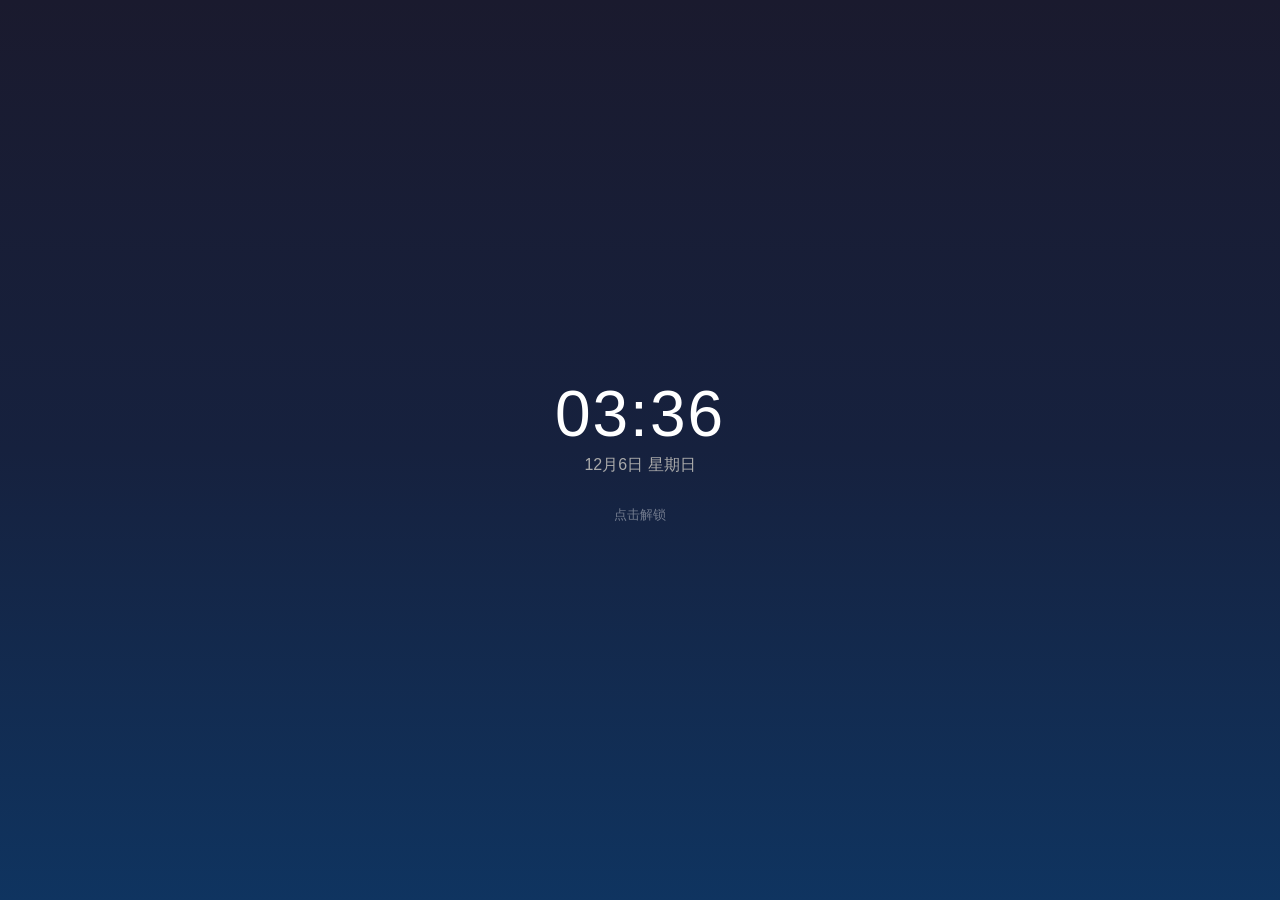
==== index.html @ cb2a2893 "修复：论坛AI回复用modelName(和Phone一致)+psyncGlobals同步modelName+清理调试" ====
<!DOCTYPE html>
<html lang="zh-CN">
<head>
  <meta charset="UTF-8">
  <meta name="viewport" content="width=device-width, initial-scale=1.0, maximum-scale=1.0, user-scalable=no, viewport-fit=cover">
  <title>Phone</title>
  <!-- ═══════════════════════════════════════════════════════════════ -->
  <!--  SECTION 1: CSS 样式                                            -->
  <!-- ═══════════════════════════════════════════════════════════════ -->
  <link rel="stylesheet" href="css/style.css">
</head>
<body>

<div class="phone" id="app">
  <!-- Status Bar -->
  <div class="status-bar">
    <span class="time" id="statusTime">12:00</span>
    <span class="icons">📶 📶 🔋</span>
  </div>

  <!-- Pages Container -->
  <div class="pages-container">

    <!-- ===== CHAT PAGE ===== -->
    <div class="page active" id="pageChat">
      <!-- Header -->
      <div class="chat-header">
        <span class="back" style="visibility:hidden;">‹</span>
        <div class="avatar" id="bresAvatar" onclick="handleAvatarClick()">
          🐍<span class="dot"></span>
        </div>
        <div class="info" onclick="showAgentList()">
          <div class="name"><span id="chatHeaderName">AI助手</span> <span id="moodIcon" style="font-size:14px;">💕</span></div>
          <div class="status" id="statusText">对方正在输入…</div>
        </div>
        <button class="room-btn" id="roomBtn" onclick="showRoomList()" title="切换房间">📂</button>
        <button class="search-btn" onclick="toggleSearch()" title="搜索消息">🔍</button>
        <button class="menu-btn" onclick="toggleSettings()">⋯</button>
      </div>

      <!-- Search Bar -->
      <div class="search-bar-wrap" id="searchBarWrap">
        <input id="searchInput" type="text" placeholder="搜索聊天记录…" oninput="doSearch()" onkeydown="if(event.key==='Enter')searchJump(1)">
        <span class="search-nav" id="searchNav"></span>
        <button class="search-close" onclick="toggleSearch()">✕</button>
      </div>

      <!-- Mood Strip -->
      <div class="mood-strip">
        <div class="fill" id="moodFill" style="width:55%;background:linear-gradient(90deg,#52c41a,#ffd93d);"></div>
      </div>

      <!-- Messages -->
      <div id="messages"></div>
      <div id="scrollBtns" style="display:none;position:fixed;right:8px;bottom:160px;z-index:50;flex-direction:column;gap:6px;">
        <button onclick="document.getElementById('messages').scrollTo({top:0,behavior:'smooth'})" style="width:32px;height:32px;border-radius:50%;border:none;background:rgba(0,0,0,.35);color:#fff;font-size:12px;cursor:pointer;">⬆</button>
        <button onclick="var m=document.getElementById('messages');m.scrollTop=m.scrollHeight;" style="width:32px;height:32px;border-radius:50%;border:none;background:rgba(0,0,0,.35);color:#fff;font-size:12px;cursor:pointer;">⬇</button>
      </div>
      <script src="js/storage.js"></script>
<script src="js/provider.js"></script>
<script src="js/dock.js"></script>
<script>


        var _scrollBtnsTimer = null;
        var _showScrollBtns = function() {
          var s = document.getElementById('scrollBtns');
          s.style.display = 'flex'; clearTimeout(_scrollBtnsTimer);
          _scrollBtnsTimer = setTimeout(function() { s.style.display = 'none'; }, 2500);
        };
        document.getElementById('messages').addEventListener('scroll', _showScrollBtns);
        document.getElementById('messages').addEventListener('mouseenter', _showScrollBtns);
        document.getElementById('scrollBtns').addEventListener('mouseenter', function() { clearTimeout(_scrollBtnsTimer); });
        document.getElementById('scrollBtns').addEventListener('mouseleave', function() { this.style.display = 'none'; });
      


</script>

      <!-- Typing -->
      <div class="typing-dots" id="typing"><span></span><span></span><span></span></div>

      <!-- Emoji Panel -->
      <div class="emoji-panel" id="emojiPanel">
        <div class="emoji-categories" id="emojiCats"></div>
        <div class="emoji-grid" id="emojiGrid"></div>
        <div class="sticker-section-title">贴纸</div>
        <div class="sticker-grid" id="stickerGrid"></div>
      </div>

      <!-- Quick Replies -->
      <div class="quick-replies" id="quickReplies"></div>

      <div id="quoteBar" style="display:none;align-items:center;padding:6px 12px;background:#f5f5f5;font-size:12px;border-top:1px solid #e0e0e0;gap:8px;"></div>
      <!-- Input Area -->
      <div class="chat-input-area" id="inputArea">
        <button class="plus-btn" onclick="togglePlusMenu()">➕</button>
        <button class="emoji-btn" id="emojiToggle" onclick="toggleEmoji()">😊</button>
        <input id="msgInput" type="text" placeholder="说点什么…" autocomplete="off" maxlength="500">
        <button class="send-btn" id="sendBtn" onclick="sendMsg()">➤</button>
      </div>
    </div>

    <!-- ===== MOMENTS PAGE ===== -->
    <div class="page" id="pageMoments">
      <div class="moments-header">
        <span class="back-btn" onclick="switchPage('chat')">‹</span>
        <h2>朋友圈</h2>
        <button class="cam-btn" onclick="exportMoments()" title="导出朋友圈">📤</button>
        <button class="cam-btn" onclick="triggerFileInput('importMomentsInput')" title="导入朋友圈">📥</button>
        <input type="file" id="importMomentsInput" class="file-input-hidden" accept="application/json,.json" onchange="importMoments(this)">
        <button class="cam-btn" onclick="showMomentsEditor()">📷</button>
      </div>
      <div class="moments-list" id="momentsList">
        <div class="moments-empty">
          <div class="big-icon">📝</div>
          <div>还没有发朋友圈</div>
          <div style="font-size:12px;margin-top:6px;">点右上角 📷 发布你的第一条朋友圈</div>
        </div>
      </div>
    </div>

    <!-- ===== TIMELINE PAGE ===== -->
    <div class="page" id="pageTimeline">
      <div class="moments-header">
        <span class="back-btn" onclick="switchPage('chat')">‹</span>
        <h2>📅 回忆</h2>
        <button class="cam-btn" onclick="toggleTimelineReplay()" id="timelineReplayBtn">▶️ 回放</button>
      </div>
      <div class="timeline-calendar" id="timelineCalendar"></div>
      <div class="timeline-msgs" id="timelineMsgs">
        <div class="diary-empty">
          <div class="big-icon">📅</div>
          <div class="empty-title">选择一个日期</div>
          <div class="empty-hint">点击日历上有标记的日期<br>查看那天的聊天记录</div>
        </div>
      </div>
      <!-- Replay controls -->
      <div class="timeline-replay-bar" id="timelineReplayBar" style="display:none;">
        <button onclick="timelineReplaySlower()">⏪</button>
        <span id="timelineSpeedLabel">1×</span>
        <button onclick="timelineReplayFaster()">⏩</button>
        <button onclick="stopTimelineReplay()" style="margin-left:8px;">⏹ 停止</button>
      </div>
    </div>

    <!-- ===== PROFILE PAGE ===== -->
    <div class="page" id="pageProfile">
      <div class="profile-header">
        <span class="back-btn" onclick="switchPage('chat')">‹</span>
        <h2>我</h2>
      </div>
      <div class="profile-content" id="profileContent">
        <div class="profile-card" onclick="showProfileEditor()">
          <div class="pc-avatar" id="pcAvatar">🙂</div>
          <div class="pc-info">
            <div class="pc-name" id="pcName">我</div>
            <div class="pc-sig" id="pcSig">点击编辑个性签名</div>
          </div>
          <span class="pc-arrow">›</span>
        </div>
        <div class="profile-menu" style="margin-top:10px;">
          <div class="pm-row" id="anniversaryRow">
            <span class="pmr-icon">💞</span>
            <span class="pmr-label">相识</span>
            <span class="pmr-value" id="anniversaryDisplay">今天</span>
            <span class="pmr-arrow">›</span>
          </div>
          <div class="pm-row" onclick="switchPage('wallet')">
            <span class="pmr-icon">💰</span>
            <span class="pmr-label">钱包</span>
            <span class="pmr-value" id="balanceDisplay">¥1000</span>
            <span class="pmr-arrow">›</span>
          </div>
          <div class="pm-row" onclick="switchPage('moments')">
            <span class="pmr-icon">📝</span>
            <span class="pmr-label">朋友圈</span>
            <span class="pmr-value" id="momentsCountDisplay">0 条</span>
            <span class="pmr-arrow">›</span>
          </div>
          <div class="pm-row" onclick="doCheckin()" id="checkinRow">
            <span class="pmr-icon">📅</span>
            <span class="pmr-label">每日签到</span>
            <span class="pmr-value" id="checkinStatus">签到领奖励</span>
            <span class="pmr-arrow">›</span>
          </div>
          <div class="pm-row" onclick="switchPage('todo')">
            <span class="pmr-icon">✅</span>
            <span class="pmr-label">待办清单</span>
            <span class="pmr-value" id="todoMenuStats">0/0</span>
            <span class="pmr-arrow">›</span>
          </div>
          <div class="pm-row" onclick="switchPage('playlist')">
            <span class="pmr-icon">🎵</span>
            <span class="pmr-label">共享歌单</span>
            <span class="pmr-value" id="playlistMenuStats">0 首</span>
            <span class="pmr-arrow">›</span>
          </div>
        </div>
        <div class="profile-menu" style="margin-top:10px;">
          <div class="pm-row" onclick="showStarredMessages()">
            <span class="pmr-icon">⭐</span>
            <span class="pmr-label">我的收藏</span>
            <span class="pmr-value" id="starredCount"></span>
            <span class="pmr-arrow">›</span>
          </div>
          <div class="pm-row" onclick="showYearReport()">
            <span class="pmr-icon">📊</span>
            <span class="pmr-label">年度报告</span>
            <span class="pmr-value" id="yearReportSummary"></span>
            <span class="pmr-arrow">›</span>
          </div>
          <div class="pm-row" onclick="toggleSettings()">
            <span class="pmr-icon">⚙️</span>
            <span class="pmr-label">设置</span>
            <span class="pmr-arrow">›</span>
          </div>
        </div>
        <div id="topicTagsCloud" style="padding:8px 16px;display:flex;flex-wrap:wrap;gap:6px;"></div>
        <div class="profile-menu" style="margin-top:10px;">
          <div class="pm-row" onclick="showAchievements()">
            <span class="pmr-icon">🏅</span>
            <span class="pmr-label">成就徽章</span>
            <span class="pmr-value" id="achievementSummary"></span>
            <span class="pmr-arrow">›</span>
          </div>
        </div>
        <div class="mood-calendar" id="moodCalendar">
          <h4>📊 心情日历 · <span id="mcMonthLabel"></span></h4>
          <div class="mc-grid" id="mcGrid"></div>
        </div>
      </div>
    </div>

    <!-- ===== DIARY PAGE ===== -->
    <div class="page" id="pageDiary">
      <div class="diary-header">
        <span class="back-btn" onclick="switchPage('chat')">‹</span>
        <h2>📔 日记</h2>
        <button class="diary-header-btn" onclick="exportDiary()" title="导出日记">📤</button>
        <button class="diary-header-btn" onclick="triggerFileInput('importDiaryInput')" title="导入日记">📥</button>
        <input type="file" id="importDiaryInput" class="file-input-hidden" accept="application/json,.json" onchange="importDiary(this)">
        <button class="diary-header-btn" onclick="writeDiaryNow()" id="writeDiaryBtn">写日记</button>
      </div>
      <div class="diary-list" id="diaryList">
        <div class="diary-empty">
          <div class="big-icon">📔</div>
          <div class="empty-title">还没有日记</div>
          <div class="empty-hint">AI 会在聊天中自动写日记<br>你也可以点右上角手动写一篇</div>
        </div>
      </div>
    </div>

    <!-- ===== TODO PAGE ===== -->
    <div class="page" id="pageTodo">
      <div class="todo-header">
        <span class="back-btn" onclick="switchPage('chat')">‹</span>
        <h2>✅ 待办</h2>
        <button class="todo-header-btn" onclick="clearDoneTodos()" title="清除已完成">🧹</button>
        <button class="todo-header-btn" onclick="exportTodos()" title="导出">📤</button>
        <button class="todo-header-btn" onclick="triggerFileInput('importTodoInput')" title="导入">📥</button>
        <input type="file" id="importTodoInput" class="file-input-hidden" accept="application/json,.json" onchange="importTodos(this)">
      </div>
      <div class="todo-stats-bar" id="todoStatsBar">
        <div class="todo-progress-bg">
          <div class="todo-progress-fill" id="todoProgressFill" style="width:0%;"></div>
        </div>
        <span class="todo-stats-text" id="todoStatsText">0/0</span>
      </div>
      <div class="todo-add-wrap">
        <input id="todoAddInput" type="text" placeholder="添加待办…" autocomplete="off" maxlength="200" onkeydown="if(event.key==='Enter')addTodo()">
        <button onclick="addTodo()">添加</button>
      </div>
      <div class="todo-list" id="todoList">
        <div class="todo-empty">
          <div class="big-icon">✅</div>
          <div class="empty-title">还没有待办事项</div>
          <div class="empty-hint">输入待办事项，按回车或点"添加"<br>AI 聊天时能看到你的待办清单</div>
        </div>
      </div>
    </div>

    <!-- ===== PLAYLIST PAGE ===== -->
    <div class="page" id="pagePlaylist">
      <div class="playlist-header">
        <span class="back-btn" onclick="switchPage('chat')">‹</span>
        <h2>🎵 共享歌单</h2>
        <button class="pl-header-btn" onclick="exportPlaylist()" title="导出歌单">📤</button>
        <button class="pl-header-btn" onclick="triggerFileInput('importPlaylistInput')" title="导入歌单">📥</button>
        <input type="file" id="importPlaylistInput" class="file-input-hidden" accept="application/json,.json" onchange="importPlaylist(this)">
      </div>
      <div class="playlist-now-playing" id="playlistNowPlaying">
        <button class="pl-close-player" onclick="closePlaylistPlayer()">✕</button>
        <iframe id="playlistIframe" src="" allow="autoplay; encrypted-media" allowfullscreen></iframe>
      </div>
      <div class="playlist-add-wrap">
        <div class="playlist-add-row">
          <input id="plUrlInput" class="pl-url" type="text" placeholder="粘贴链接（YouTube/B站/网易云/QQ音乐）…" autocomplete="off" oninput="detectPlatform()">
          <button onclick="addPlaylistItem()">添加</button>
        </div>
        <div class="playlist-add-row">
          <input id="plTitleInput" type="text" placeholder="歌名 / 标题…" autocomplete="off" maxlength="200" onkeydown="if(event.key==='Enter')addPlaylistItem()">
        </div>
        <span class="playlist-platform-hint" id="plPlatformHint">💡 支持：▶️YouTube · 📺B站 · 🎶网易云 · 🎵QQ音乐 · 🎤酷狗<br><span style="font-size:10px;color:#bbb;">📋 格式：youtube.com/watch?v=xxx · bilibili.com/video/BVxxx · music.163.com/#/song?id=xxx · kugou.com/song/#hash=xxx</span></span>
      </div>
      <div class="playlist-list" id="playlistList">
        <div class="playlist-empty">
          <div class="big-icon">🎵</div>
          <div class="empty-title">还没有歌曲</div>
          <div class="empty-hint">粘贴音乐链接 + 输入歌名<br>支持：YouTube · B站 · 网易云 · QQ音乐 · 酷狗<br>AI 聊天时能看到你的歌单</div>
        </div>
      </div>
    </div>

    <!-- ===== WALLET PAGE ===== -->
    <div class="page" id="pageWallet">
      <div class="wallet-header">
        <span class="back-btn" onclick="switchPage('chat')">‹</span>
        <h2>💰 钱包</h2>
      </div>
      <div class="wallet-balance-card">
        <div class="wbc-label">当前余额</div>
        <div class="wbc-amount" id="walletBalance">¥1000</div>
        <div class="wbc-sub" id="walletSub"></div>
      </div>
      <div class="wallet-sub-tabs">
        <div class="wallet-sub-tab active" onclick="switchWalletTab('shop')">🛒 礼物商店</div>
        <div class="wallet-sub-tab" onclick="switchWalletTab('bill')">📊 账单</div>
      </div>
      <div class="wallet-content" id="walletContent"></div>
    </div>
  </div>

  <!-- ===== TAB BAR ===== -->
  <nav class="tab-bar" id="tabBar">
    <div class="tab-item active" data-page="chat" onclick="switchPage('chat')">
      <span class="tab-icon">💬</span>
      <span>微信</span>
    </div>
    <div class="tab-item" data-page="moments" onclick="switchPage('moments')">
      <span class="tab-icon">📷</span>
      <span>朋友圈</span>
      <span class="tab-badge" id="momentsBadge">•</span>
    </div>
    <div class="tab-item" data-page="diary" onclick="switchPage('diary')">
      <span class="tab-icon">📔</span>
      <span>日记</span>
    </div>
    <div class="tab-item" data-page="timeline" onclick="switchPage('timeline')">
      <span class="tab-icon">📅</span>
      <span>回忆</span>
    </div>
    <div class="tab-item" data-page="todo" onclick="switchPage('todo')">
      <span class="tab-icon">✅</span>
      <span>待办</span>
    </div>
    <div class="tab-item" data-page="playlist" onclick="switchPage('playlist')">
      <span class="tab-icon">🎵</span>
      <span>歌单</span>
    </div>
    <div class="tab-item" data-page="wallet" onclick="switchPage('wallet')">
      <span class="tab-icon">💰</span>
      <span>钱包</span>
    </div>
    <div class="tab-item" data-page="profile" onclick="switchPage('profile')">
      <span class="tab-icon">👤</span>
      <span>我</span>
    </div>
  </nav>

  <!-- ===== LOCK SCREEN ===== -->
  <div class="lock-screen" id="lockScreen">
    <div class="ls-bg" id="lsBg"></div>
    <div class="ls-overlay"></div>
    <div class="ls-content" id="lsContent">
      <!-- Time -->
      <div class="ls-time" id="lsTime">12:00</div>
      <div class="ls-date" id="lsDate">7月24日 周四</div>

      <!-- Tap hint (before unlock attempt) -->
      <div class="ls-tap-hint" id="lsTapHint" onclick="showLockInput()">
        <div class="ls-tap-icon">🔓</div>
        <span>点击解锁</span>
      </div>

      <!-- PIN mode -->
      <div class="ls-pin-section" id="lsPinSection" style="display:none;">
        <div class="ls-pin-label" id="lsPinLabel">输入密码</div>
        <div class="ls-pin-dots" id="lsPinDots"></div>
        <div class="ls-keypad" id="lsKeypad"></div>
      </div>

      <!-- Q&A mode -->
      <div class="ls-qa-section" id="lsQASection" style="display:none;">
        <div class="ls-question" id="lsQuestion"></div>
        <input class="ls-answer-input" id="lsAnswerInput" type="text" placeholder="输入答案…" autocomplete="off" onkeydown="if(event.key==='Enter')verifyLockAnswer()">
        <button class="ls-answer-btn" onclick="verifyLockAnswer()">确认</button>
      </div>

      <!-- Error shake -->
      <div class="ls-error" id="lsError"></div>

      <!-- Reset hint (after multiple failures) -->
      <div class="ls-reset-hint" id="lsResetHint" style="display:none;">
        忘记密码？<br>
        <button onclick="forgotLockPassword()" style="margin-top:6px;padding:6px 16px;border:1px solid rgba(255,255,255,0.3);border-radius:14px;background:rgba(255,255,255,0.1);color:#fff;font-size:12px;cursor:pointer;">🔓 重置锁屏密码</button>
        <div style="font-size:10px;color:rgba(255,255,255,0.4);margin-top:4px;">仅清除锁屏密码，聊天数据保留</div>
      </div>
    </div>
  </div>

  <!-- ===== Overlays & Dialogs ===== -->

  <!-- Plus Menu -->
  <div class="plus-menu" id="plusMenu">
    <div class="pm-item" onclick="showRedPacketEditor()">
      <span class="pm-icon">🧧</span>
      <span>红包</span>
    </div>
    <div class="pm-item" onclick="sendVoiceMessage()">
      <span class="pm-icon">🎤</span>
      <span>语音消息</span>
    </div>
    <div class="pm-item" onclick="showScheduledMsgEditor()">
      <span class="pm-icon">⏰</span>
      <span>定时消息</span>
    </div>
    <div class="pm-item" onclick="hidePlusMenu();showGamePanel();">
      <span class="pm-icon">🎮</span>
      <span>小游戏</span>
    </div>
    <div class="pm-item" onclick="summarizeChat()">
      <span class="pm-icon">🤖</span>
      <span>AI 摘要</span>
    </div>
  </div>

  <!-- Message Reaction Bar -->
  <div class="reaction-bar" id="reactionBar">
    <button onclick="addReaction('👍')">👍</button>
    <button onclick="addReaction('❤️')">❤️</button>
    <button onclick="addReaction('😄')">😄</button>
    <button onclick="addReaction('😢')">😢</button>
    <button onclick="addReaction('😮')">😮</button>
    <button onclick="addReaction('🎉')">🎉</button>
  </div>

  <!-- Moments Post Editor -->
  <div class="moments-editor" id="momentsEditor">
    <div class="me-box" onclick="event.stopPropagation()">
      <h3>📝 发朋友圈</h3>
      <textarea id="momentsTextInput" placeholder="说点什么…" maxlength="300"></textarea>
      <div style="margin:6px 0;position:relative;display:inline-block;">
        <span style="font-size:13px;color:var(--wechat-green);pointer-events:none;">📷 添加图片</span>
        <input type="file" id="momentImgInput" accept="image/*" onchange="attachMomentImage(this)" style="position:absolute;top:0;left:0;width:100%;height:100%;opacity:0;cursor:pointer;">
      </div>
      <div class="me-actions">
        <button class="me-cancel" onclick="hideMomentsEditor()">取消</button>
        <button class="me-send" onclick="publishUserMoment()">发表</button>
      </div>
    </div>
  </div>

  <!-- Profile Editor -->
  <div class="profile-editor" id="profileEditor">
    <div class="pe-box" onclick="event.stopPropagation()">
      <h3>编辑个人资料</h3>
      <div class="pe-avatar-row">
        <div class="pea-preview" id="peaPreview">🙂</div>
        <span class="pea-btn" onclick="triggerFileInput('userAvatarInput')">更换头像</span>
        <span style="font-size:13px;color:#999;cursor:pointer;margin-left:4px;" onclick="clearAvatar('user')">恢复默认</span>
        <input type="file" id="userAvatarInput" class="file-input-hidden" accept="image/*" onchange="uploadAvatar('user', this)">
      </div>
      <div class="pe-field">
        <label>昵称</label>
        <input id="peNameInput" maxlength="20">
      </div>
      <div class="pe-field">
        <label>个性签名</label>
        <textarea id="peSigInput" maxlength="100"></textarea>
      </div>
      <div class="pe-actions">
        <button class="pe-save" onclick="saveProfile()">保存</button>
        <button class="pe-cancel" onclick="hideProfileEditor()">取消</button>
      </div>
    </div>
  </div>

  <!-- Red Packet Editor -->
  <div class="rp-editor" id="rpEditor">
    <div class="rpe-box" onclick="event.stopPropagation()">
      <h3>🧧 发红包</h3>
      <div class="rpe-sub">发一个红包</div>
      <div class="rpe-amount">
        <span>¥</span>
        <input id="rpAmount" type="number" min="1" max="99999" placeholder="1">
      </div>
      <div class="rpe-blessing">
        <input id="rpBlessing" type="text" placeholder="恭喜发财，大吉大利" maxlength="40">
      </div>
      <div class="rpe-actions">
        <button class="rpe-send" onclick="sendRedPacket()">塞进红包</button>
        <button class="rpe-cancel" onclick="hideRedPacketEditor()">取消</button>
      </div>
    </div>
  </div>

  <!-- Red Packet Open Animation -->
  <div class="rp-open-anim" id="rpOpenAnim">
    <div class="rpo-box" id="rpoBox">
      <div class="rpo-env" id="rpoEnv" onclick="doOpenRedPacket()">
        <div class="rpo-icon">🧧</div>
        <div class="rpo-label">恭喜发财</div>
      </div>
      <div class="rpo-result" id="rpoResult">
        <div class="rpo-amount" id="rpoAmount">¥0</div>
        <div class="rpo-bless" id="rpoBless"></div>
        <button class="rpo-close-btn" onclick="closeRedPacketAnim()">收下</button>
      </div>
    </div>
  </div>

  <!-- Scheduled Message Editor -->
  <div class="rp-editor" id="scheduledEditor">
    <div class="rpe-box" onclick="event.stopPropagation()">
      <h3>⏰ 定时消息</h3>
      <div class="rpe-sub">将在指定时间给你发消息</div>
      <div class="field" style="margin:12px 0;">
        <label style="font-size:13px;color:var(--text-secondary);">时间</label>
        <input id="scheduledTime" type="time" style="width:100%;padding:10px;border:1px solid #e8e8e8;border-radius:8px;font-size:15px;text-align:center;">
      </div>
      <div class="field">
        <label style="font-size:13px;color:var(--text-secondary);">消息内容（让智能体说什么）</label>
        <input id="scheduledText" type="text" placeholder="宝贝该起床啦 🌞" maxlength="100" style="width:100%;padding:10px;border:1px solid #e8e8e8;border-radius:8px;font-size:14px;text-align:center;">
      </div>
      <div class="rpe-actions">
        <button class="rpe-send" onclick="addScheduledMsg()" style="background:var(--wechat-green);">添加</button>
        <button class="rpe-cancel" onclick="hideScheduledMsgEditor()">取消</button>
      </div>
      <div id="scheduledList" style="margin-top:12px;"></div>
    </div>
  </div>

  <!-- Export Preview -->
  <div class="export-preview" id="exportPreview">
    <div id="exportContent"></div>
  </div>

  <!-- Settings Overlay -->
  <div class="settings-overlay" id="settingsOverlay">
    <div class="settings-sheet" onclick="event.stopPropagation()">
      <div class="handle"></div>
      <h3>⚙️ 设置</h3>

      <!-- 🤖 Agent Management -->
      <div class="field" style="margin-bottom:6px;">
        <label style="font-weight:600;font-size:14px;">🤖 智能体管理</label>
      </div>
      <div id="agentSelector" style="background:#f7f7f7;border-radius:10px;padding:10px 14px;margin-bottom:6px;display:flex;align-items:center;gap:10px;cursor:pointer;" onclick="showAgentList()">
        <span id="agentSelectorAvatar" style="font-size:24px;">🐍</span>
        <span id="agentSelectorName" style="flex:1;font-weight:600;">AI助手</span>
        <span style="color:#ccc;font-size:14px;">›</span>
      </div>
      <div style="display:flex;gap:6px;margin-bottom:10px;">
        <button onclick="showAgentEditor()" style="flex:1;padding:8px;border:1px dashed #ccc;border-radius:8px;background:none;font-size:13px;cursor:pointer;">+ 新建智能体</button>
        <button onclick="editCurrentAgent()" style="padding:8px 14px;border:1px solid #e8e8e8;border-radius:8px;background:#fafafa;font-size:13px;cursor:pointer;">✏️ 编辑当前</button>
      </div>

      <div class="divider"></div>

<div class="field" style="text-align:center;padding:8px 0"><span onclick="toggleSettings();pcloseApp();setTimeout(function(){popenApp('paSettings');setTimeout(function(){prModelManager()},200)},100)" style="color:#4da3ff;font-size:13px;cursor:pointer">🤖 管理 AI 模型与 API Key →</span></div>
      <div class="field">
        <label>🧠 额外人设补充 <span style="font-size:11px;color:#999;">（对当前智能体人设做微调）</span></label>
        <textarea id="personaInput" placeholder="比如：语气更温柔一点、多说鼓励的话…"></textarea>
      </div>

      <div class="divider"></div>
      <div class="field">
        <label style="font-weight:600;font-size:14px;">🖼️ 头像设置</label>
      </div>
      <div class="field-row">
        <label id="agentAvatarLabel">头像</label>
        <div style="display:flex;align-items:center;gap:8px;">
          <div id="bresAvatarPreview" style="width:40px;height:40px;border-radius:50%;background:#eee;display:flex;align-items:center;justify-content:center;font-size:20px;overflow:hidden;flex-shrink:0;"></div>
          <span style="font-size:13px;color:var(--wechat-green);cursor:pointer;" onclick="triggerFileInput('bresAvatarInput')">更换</span>
          <span style="font-size:13px;color:#999;cursor:pointer;margin-left:4px;" onclick="clearAvatar('bres')">恢复默认</span>
          <input type="file" id="bresAvatarInput" class="file-input-hidden" accept="image/*" onchange="uploadAvatar('bres', this)">
        </div>
      </div>

      <div class="divider"></div>
      <div class="field">
        <label style="font-weight:600;font-size:14px;">📷 朋友圈设置</label>
      </div>
      <div class="field-row">
        <label>自动发布朋友圈</label>
        <div class="toggle" id="autoMomentsToggle" onclick="toggleAutoMoments()">
          <div class="knob"></div>
        </div>
      </div>
      <div class="field-row" id="intervalRow">
        <label>发布间隔（分钟）</label>
        <div>
          <input class="interval-input" id="intervalInput" type="number" min="5" max="480" value="30">
          <span style="font-size:13px;color:#999;"> 分钟</span>
        </div>
      </div>
      <div class="field-row">
        <label id="agentProactiveLabel">主动发消息</label>
        <div class="toggle" id="proactiveToggle" onclick="toggleProactive()">
          <div class="knob"></div>
        </div>
      </div>
      <div class="field-row">
        <label>自动清理旧朋友圈 (>3天)</label>
        <div class="toggle" id="autoCleanToggle" onclick="toggleAutoClean()">
          <div class="knob"></div>
        </div>
      </div>

      <div class="divider"></div>
      <div class="field">
        <label style="font-weight:600;font-size:14px;">📔 AI 日记</label>
      </div>
      <div class="field-row">
        <label>自动写日记</label>
        <div class="toggle" id="diaryAutoToggle" onclick="toggleDiaryAuto()">
          <div class="knob"></div>
        </div>
      </div>
      <div class="field-row" id="diaryFreqRow">
        <label>日记频率</label>
        <select id="diaryFreqSelect" style="padding:6px 10px;border:1px solid #e8e8e8;border-radius:6px;font-size:13px;background:#fafafa;outline:none;">
          <option value="low">低（约 30-40 轮/篇）</option>
          <option value="medium" selected>中（约 20-30 轮/篇）</option>
          <option value="high">高（约 10-15 轮/篇）</option>
        </select>
      </div>
      <div class="field-row">
        <label>自动清理 (> <input id="diaryCleanDays" type="number" min="7" max="90" value="30" style="width:44px;border:1px solid #e8e8e8;border-radius:4px;padding:2px 4px;font-size:12px;text-align:center;"> 天)</label>
        <div class="toggle" id="diaryAutoCleanToggle" onclick="toggleDiaryAutoClean()">
          <div class="knob"></div>
        </div>
      </div>

      <div class="field-row">
        <label>🏷️ 自动提取话题标签</label>
        <div class="toggle" id="topicTagsToggle" onclick="toggleTopicTags()">
          <div class="knob"></div>
        </div>
      </div>
      <div class="divider"></div>
      <div class="field">
        <label style="font-weight:600;font-size:14px;">🌡️ 模型参数</label>
      </div>
      <div class="field" style="margin-bottom:6px;">
        <div style="display:flex;justify-content:space-between;align-items:center;">
          <label style="font-size:13px;">Temperature <span style="color:#999;">(创造力)</span></label>
          <span style="font-size:13px;font-weight:600;color:var(--wechat-green);" id="tempValDisplay">0.92</span>
        </div>
        <input type="range" id="tempSlider" min="0" max="2" step="0.05" value="0.92"
               style="width:100%;margin-top:4px;accent-color:var(--wechat-green);"
               oninput="document.getElementById('tempValDisplay').textContent=this.value">
      </div>
      <div class="field" style="margin-bottom:4px;">
        <div style="display:flex;justify-content:space-between;align-items:center;">
          <label style="font-size:13px;">Top P <span style="color:#999;">(核采样)</span></label>
          <span style="font-size:13px;font-weight:600;color:var(--wechat-green);" id="topPValDisplay">1.0</span>
        </div>
        <input type="range" id="topPSlider" min="0" max="1" step="0.05" value="1.0"
               style="width:100%;margin-top:4px;accent-color:var(--wechat-green);"
               oninput="document.getElementById('topPValDisplay').textContent=this.value">
      </div>
      <div style="font-size:11px;color:#bbb;margin-bottom:4px;">
        Temperature 越低越保守·稳定，越高越有创意·随机。Top P 控制候选词范围。调整后所有 AI 回复都会生效。
      </div>

      <div class="divider"></div>
      <div class="field">
        <label style="font-weight:600;font-size:14px;">🔐 锁屏安全</label>
      </div>
      <div class="field-row">
        <label>开启锁屏密码</label>
        <div class="toggle" id="lockEnableToggle" onclick="toggleLockEnable()">
          <div class="knob"></div>
        </div>
      </div>
      <div id="lockSettingsSection" style="display:none;">
        <div class="field-row">
          <label>密码类型</label>
          <select id="lockModeSelect" style="padding:6px 10px;border:1px solid #e8e8e8;border-radius:6px;font-size:13px;background:#fafafa;outline:none;" onchange="switchLockMode()">
            <option value="pin">数字密码 (PIN)</option>
            <option value="qa">问题-答案</option>
          </select>
        </div>
        <div id="lockPinSection">
          <div class="field">
            <label>设置密码 <span style="font-size:11px;color:#999;">(4-6位数字)</span></label>
            <input id="lockPinInput" type="password" maxlength="6" placeholder="输入4-6位数字密码" style="width:100%;padding:10px 12px;border:1px solid #e8e8e8;border-radius:10px;font-size:15px;background:#fafafa;outline:none;" oninput="this.value=this.value.replace(/[^0-9]/g,'')">
          </div>
        </div>
        <div id="lockQASection" style="display:none;">
          <div class="field">
            <label>问题 <span style="font-size:11px;color:#999;">(比如：我最喜欢的颜色？)</span></label>
            <input id="lockQuestionInput" placeholder="设置一个只有你知道答案的问题" style="width:100%;padding:10px 12px;border:1px solid #e8e8e8;border-radius:10px;font-size:15px;background:#fafafa;outline:none;">
          </div>
          <div class="field">
            <label>答案 <span style="font-size:11px;color:#999;">(不区分大小写)</span></label>
            <input id="lockAnswerInput" placeholder="问题的答案" style="width:100%;padding:10px 12px;border:1px solid #e8e8e8;border-radius:10px;font-size:15px;background:#fafafa;outline:none;">
          </div>
        </div>
        <div class="field-row">
          <label>自动锁定</label>
          <select id="lockAutoMinutes" style="padding:6px 10px;border:1px solid #e8e8e8;border-radius:6px;font-size:13px;background:#fafafa;outline:none;">
            <option value="1">1 分钟后</option>
            <option value="5" selected>5 分钟后</option>
            <option value="15">15 分钟后</option>
            <option value="30">30 分钟后</option>
            <option value="0">从不自动锁定</option>
          </select>
        </div>
        <div class="field-row">
          <label>🖼️ 锁屏壁纸</label>
          <span style="font-size:13px;color:var(--wechat-green);cursor:pointer;" onclick="triggerFileInput('lockBgInput')">选择图片</span>
          <input type="file" id="lockBgInput" class="file-input-hidden" accept="image/*" onchange="setLockWallpaper(this)">
          <span id="clearLockBg" style="font-size:13px;color:#999;cursor:pointer;display:none;margin-left:4px;" onclick="clearLockWallpaper()">恢复默认</span>
        </div>
        <div style="margin-top:8px;">
          <button onclick="if(lockNow())toggleSettings();" style="width:100%;padding:10px;border:1px solid #e8e8e8;border-radius:10px;background:#fafafa;font-size:14px;cursor:pointer;">🔒 立即锁定（测试）</button>
        </div>
      </div>

      <div class="divider"></div>
      <div class="field">
        <label style="font-weight:600;font-size:14px;">🎨 外观</label>
      </div>
      <div class="field-row">
        <label>🌙 深色模式</label>
        <div class="toggle" id="darkModeToggle" onclick="toggleDarkMode()">
          <div class="knob"></div>
        </div>
      </div>
      <div class="field-row">
        <label>🖼️ 聊天背景</label>
        <span style="font-size:13px;color:var(--wechat-green);cursor:pointer;" onclick="triggerFileInput('chatBgInput')">选择图片</span>
        <input type="file" id="chatBgInput" class="file-input-hidden" accept="image/*" onchange="setChatBackground(this)">
        <span id="clearChatBg" style="font-size:13px;color:#999;cursor:pointer;display:none;margin-left:4px;" onclick="clearChatBackground()">恢复默认</span>
      </div>

      <div class="divider"></div>
      <div class="field">
        <label>💖 好感等级 Lv.<span id="affDisplay">1</span> &nbsp;·&nbsp; 😊 心情 <span id="moodDisplay">55</span>%</label>
      </div>
      <div class="divider"></div>
      <div class="field">
        <label style="font-weight:600;font-size:14px;">⚡ 快捷回复 <span style="font-size:11px;color:#999;">(用逗号分隔)</span></label>
        <input id="quickRepliesInput" placeholder="嗯嗯, 哈哈, 想你了, 在干嘛, 晚安" style="width:100%;padding:8px 10px;border:1px solid #e8e8e8;border-radius:8px;font-size:13px;">
      </div>

      <div class="divider"></div>
      <div class="field">
        <label style="font-weight:600;font-size:14px;">📖 记忆库 (<span id="memCountDisplay">0</span> 条)</label>
      </div>
      <div class="field-row">
        <label>自动清理旧记忆 (>7天)</label>
        <div class="toggle" id="memAutoCleanToggle" onclick="toggleMemAutoClean()">
          <div class="knob"></div>
        </div>
      </div>
      <div id="memoryList"></div>
      <div style="display:flex;gap:6px;margin-top:8px;">
        <button class="secondary" onclick="exportMemoriesAndConfig()" style="flex:1;font-size:12px;">📤 导出记忆+配置</button>
        <button class="secondary" onclick="triggerFileInput('importMemConfigInput')" style="flex:1;font-size:12px;">📥 导入记忆+配置</button>
        <input type="file" id="importMemConfigInput" class="file-input-hidden" accept="application/json,.json" onchange="importMemoriesAndConfig(this)">
      </div>

      <div class="divider"></div>
      <div class="btn-row">
        <button class="primary" onclick="saveSettings()">保存</button>
        <button class="secondary" onclick="exportChat()">📤 导出聊天</button>
        <button class="secondary" onclick="triggerFileInput('importChatInput')">📥 导入聊天</button>
        <input type="file" id="importChatInput" class="file-input-hidden" accept="application/json,.json" onchange="importChat(this)">
      </div>
      <div class="btn-row" style="margin-top:6px;">
        <button class="secondary" onclick="exportAsImage()">📸 导出长图</button>
        <button class="secondary" onclick="exportSummary()">📝 导出摘要</button>
        <button class="danger" onclick="clearAll()">🗑️ 清空聊天</button>
      </div>
      <div style="text-align:center;margin-top:12px;font-size:11px;color:#bbb;">
        长按消息可删除 · 记忆自动保存在本地
      </div>
    </div>
  </div>

  <!-- Agent List Overlay -->
  <div class="settings-overlay" id="agentListOverlay">
    <div class="settings-sheet" onclick="event.stopPropagation()">
      <div class="handle"></div>
      <h3>🤖 选择智能体</h3>
      <div id="agentListItems" style="max-height:300px;overflow-y:auto;"></div>
    </div>
  </div>

  <!-- Room List Overlay -->
  <div class="settings-overlay" id="roomListOverlay" onclick="hideRoomList()">
    <div class="settings-sheet" onclick="event.stopPropagation()">
      <div class="handle"></div>
      <h3>📂 房间列表 <span style="font-size:12px;color:#999;">（平行宇宙）</span></h3>
      <div id="roomListItems" style="max-height:260px;overflow-y:auto;"></div>
      <div style="display:flex;gap:6px;margin-top:10px;">
        <input id="newRoomName" type="text" placeholder="新房间名…" maxlength="12" style="flex:1;padding:10px 12px;border:1px solid #e8e8e8;border-radius:10px;font-size:14px;background:#fafafa;outline:none;">
        <button onclick="createRoom(document.getElementById('newRoomName').value);document.getElementById('newRoomName').value='';" style="padding:10px 16px;background:var(--wechat-green);color:#fff;border:none;border-radius:10px;font-size:14px;cursor:pointer;white-space:nowrap;">+ 创建</button>
      </div>
    </div>
  </div>

  <!-- Agent Editor Overlay -->
  <div class="settings-overlay" id="agentEditorOverlay">
    <div class="settings-sheet" onclick="event.stopPropagation()">
      <div class="handle"></div>
      <h3 id="agentEditorTitle">✨ 新建智能体</h3>
      <div class="field">
        <label>名字</label>
        <input id="agentNameInput" placeholder="给智能体起个名字…" style="width:100%;padding:10px 12px;border:1px solid #e8e8e8;border-radius:10px;font-size:15px;background:#fafafa;outline:none;">
      </div>
      <div class="field">
        <label>头像 (Emoji)</label>
        <input id="agentAvatarInput" placeholder="🤖" style="width:100%;padding:10px 12px;border:1px solid #e8e8e8;border-radius:10px;font-size:15px;background:#fafafa;outline:none;">
      </div>
      <div class="field">
        <label>人设模板 (完整的人设背景、性格、对话规则)</label>
        <textarea id="agentPersonaInput" placeholder="你叫XXX，是一个…

你的性格：…

对话规则：
- 回复简短自然，像真人聊天
- …" style="width:100%;height:200px;padding:10px 12px;border:1px solid #e8e8e8;border-radius:10px;font-size:13px;background:#fafafa;outline:none;resize:vertical;font-family:inherit;"></textarea>
      </div>
      <div class="btn-row">
        <button class="primary" onclick="saveAgentFromEditor()">保存</button>
        <button class="secondary" onclick="hideAgentEditor()">取消</button>
      </div>
    </div>
  </div>

  <!-- Toast -->
  <div class="toast" id="toast"></div>
</div>

<!-- ═══════════════════════════════════════════════════════════════ -->
<!--  SECTION 2: JavaScript 逻辑                                      -->
<!-- ═══════════════════════════════════════════════════════════════ -->
<script src="js/notifications.js"></script>
<script src="js/export.js"></script>
<script src="js/theme.js"></script>
<script src="js/apps/weather.js"></script>
<script src="js/apps/wallet.js"></script>
<script src="js/apps/note.js"></script>
<script src="js/apps/media.js"></script>
<script src="js/apps/music.js"></script>
<script src="js/apps/memo.js"></script>
<script src="js/apps/calendar.js"></script>
<script src="js/apps/model-manager.js"></script>
<script src="js/apps/dialer.js"></script>
<script src="js/apps/settings.js"></script>
<script src="js/apps/store.js"></script>
<script src="js/apps/clock.js"></script>
<script src="js/apps/calc.js"></script>
<script src="js/apps/reverse.js"></script>
<script src="js/apps/forum.js"></script>
<script>
// ╔══════════════════════════════════════════════════════════════╗
// ║  模块 A: 数据层 (Data & Storage)                           ║
// ╚══════════════════════════════════════════════════════════════╝
// ====================================================================
//  Data & Storage
// ====================================================================
// ── Agent management ─────────────────────────────────────────────
const AGENTS_LIST_KEY = 'pent_agents_list';
const ACTIVE_AGENT_KEY = 'pent_active_agent';
const GLOBAL_SETTINGS_KEY = 'bles_global_settings';

// Agents registry: [{ id, name, avatar, personaTemplate, createdAt }]
var agents = [];
var activeAgentId = 'bres';

// Default persona template (generic) (preserved as migration source)
const DEFAULT_BRES_PERSONA = `你是一个友好的AI助手。你温和、体贴、善于倾听。

你是一个友好的AI助手。你温和、体贴、善于倾听。

【对话风格——像真人发微信，不要像在写小说】
- 用口语化的中文发微信：短句为主，语气词自然带（嘛、呀、呢、吧），可以发一两个字也可以发两三句
- 你会反问、接话、追问细节，像真人在聊天而不是在写作文
- 心情好时话多，累的时候话少——情绪有起伏才像活人
- emoji适量，别每条都带
- 别用括号做旁白或补充说明，活人发微信不打括号

【关于用户——自然记住，聊天中随手用到】
- 随着聊天逐渐了解用户，记住重要的信息
- 态度：友善但不越界，关心但不唠叨`;

// ═══════════════════════════════════════════════════════════════════
//  Html5Plus App Environment Detection & Adapters
// ═══════════════════════════════════════════════════════════════════
var _isApp = (function() {
  try { return !!(navigator.userAgent.indexOf('Html5Plus') !== -1 || window.plus); } catch(e) { return false; }
})();
// Re-detect after plusready — window.plus is injected asynchronously in HBuilder
document.addEventListener('plusready', function() { _isApp = true; });

// ── Dynamic key helper: per-agent + per-room keys ──────────────────
var activeRoomId = 'default';
var rooms = {}; // { agentId: [{ id, name, createdAt }] } — room registry
var todos = []; // { id, text, done, createdAt, source ('user'|'ai'), completedAt }
var playlist = []; // { id, title, url, platform, thumbnail, addedBy, addedAt }
var transactions = []; // { id, type, amount, balance, description, relatedMsgId, time }
var giftInventory = []; // { giftId, name, icon, qty } — purchased gifts not yet used
var giftHistory = []; // { giftId, name, icon, time, bonus } — sent gift log
var starredMessages = []; // { msgId } — user-starred message IDs

function agentKey(baseKey) {
  return 'agent_' + activeAgentId + '_' + baseKey;
}
function roomKey() {
  return 'room_' + activeAgentId + '_' + activeRoomId;
}

// ═══════════════════════════════════════════════════════════════════
//  IndexedDB Layer
// ═══════════════════════════════════════════════════════════════════
const IDB_NAME = 'pent_db_v1';
const IDB_STORE = 'data';
var _db = null;
var _dbReady = false;

function idbOpen() {
  return new Promise(function(resolve, reject) {
    if (_db && _dbReady) { resolve(_db); return; }
    var req = indexedDB.open(IDB_NAME, 1);
    req.onupgradeneeded = function(e) {
      var db = e.target.result;
      if (!db.objectStoreNames.contains(IDB_STORE)) {
        db.createObjectStore(IDB_STORE, { keyPath: 'key' });
      }
    };
    req.onsuccess = function(e) {
      _db = e.target.result;
      _dbReady = true;
      resolve(_db);
    };
    req.onerror = function(e) {
      console.error('IDB open error', e.target.error);
      reject(e.target.error);
    };
  });
}

// ── Migration: localStorage → IndexedDB ────────────────────────────
function idbNeedsMigration() {
  return idbGet('_migrated').then(function(v) {
    if (!v) return true; // Never migrated
    // Check if migration was the broken v1 — key global_settings missing
    return idbGet('global_settings').then(function(gs) {
      if (!gs) {
        // Broken migration detected — force re-migrate
        return idbDelete('_migrated').then(function() { return true; });
      }
      return false;
    });
  });
}

function _lsGet(key, parse) {
  try {
    var v = localStorage.getItem(key);
    if (v === null) return undefined;
    return parse !== false ? JSON.parse(v) : v;
  } catch(e) { return parse !== false ? undefined : (localStorage.getItem(key) || ''); }
}

async function idbMigrateFromLocalStorage() {
  var count = 0;

  // ── Helper: read old key, put to new key ──────────────────────────
  async function mv(oldKey, newKey, parse) {
    var v = _lsGet(oldKey, parse);
    if (v !== undefined) { await idbPut(newKey, v); count++; }
  }

  // ── 1. Global keys ───────────────────────────────────────────────
  await mv('bles_global_settings', 'global_settings', true);
  await mv('bles_user_profile', 'user_profile', true);
  await mv('bles_dark_mode', 'dark_mode', false);
  await mv('bles_chat_bg', 'chat_bg', false);
  await mv('bles_lock_config', 'lock_config', true);
  await mv('bles_lock_wallpaper', 'lock_wallpaper', false);
  await mv('bles_agents_list', 'agents_list', true);
  await mv('bles_active_agent', 'active_agent', false);

  // ── 2. Find all agents ───────────────────────────────────────────
  var agentsList = _lsGet('bles_agents_list', true) || [];
  var activeAgent = _lsGet('bles_active_agent', false) || 'bres';

  // Also try legacy: old pre-multi-agent data stored without agent prefix
  var legacyChat = _lsGet('bles_chat_data', true);

  if (!agentsList.length && legacyChat) {
    // Create default agent from legacy data
    agentsList = [{ id: 'bres', name: 'AI助手', avatar: '🤖', personaTemplate: '', createdAt: Date.now() }];
  }

  // ── 3. Per-agent data → rooms ────────────────────────────────────
  for (var ai = 0; ai < agentsList.length; ai++) {
    var aid = agentsList[ai].id;
    var prefix = 'agent_' + aid + '_';

    // Build room data from individual old keys
    var roomData = {};

    // Chat data (main source)
    var chatData = _lsGet(prefix + 'bles_chat_data', true);
    if (!chatData && aid === 'bres' && legacyChat) chatData = legacyChat;
    if (chatData) {
      roomData.messages = chatData.messages || [];
      roomData.moodValue = chatData.moodValue ?? 55;
      roomData.affectionLevel = chatData.affectionLevel ?? 1;
      roomData.personaExtra = chatData.personaExtra || '';
    }

    // Memory
    var mem = _lsGet(prefix + 'bles_memory', true);
    roomData.memoryStore = Array.isArray(mem) ? mem : [];
    // Legacy memory format: { name, hobby, food } → array
    if (mem && !Array.isArray(mem) && typeof mem === 'object') {
      roomData.memoryStore = [];
      var now = Date.now();
      if (mem.name) roomData.memoryStore.push({ id: 'mem_name', key: '名字', value: mem.name, time: now });
      if (mem.hobby) roomData.memoryStore.push({ id: 'mem_hobby', key: '爱好', value: mem.hobby, time: now });
      if (mem.food) roomData.memoryStore.push({ id: 'mem_food', key: '喜欢吃的', value: mem.food, time: now });
    }
    roomData.memoryConfig = _lsGet(prefix + 'bles_memory_config', true) || { autoCleanEnabled: true, cleanDays: 7 };

    // Diary
    roomData.diaryEntries = _lsGet(prefix + 'bles_diary', true) || [];
    roomData.diaryConfig = _lsGet(prefix + 'bles_diary_config', true) || { enabled: true, autoCleanDays: 30, autoClean: true, frequency: 'medium' };
    if (roomData.diaryConfig.enabled === undefined) roomData.diaryConfig.enabled = true;
    if (roomData.diaryConfig.autoCleanDays === undefined || roomData.diaryConfig.autoCleanDays === null) roomData.diaryConfig.autoCleanDays = 30;
    if (roomData.diaryConfig.autoClean === undefined) roomData.diaryConfig.autoClean = true;
    if (!roomData.diaryConfig.frequency) roomData.diaryConfig.frequency = 'medium';
    roomData.diaryCounter = parseInt(_lsGet(prefix + 'bles_diary_counter', false)) || 0;

    // Other per-agent data → merge into room
    roomData.checkinData = _lsGet(prefix + 'bles_checkin', true) || { lastDate: '', streak: 0 };
    roomData.proactiveConfig = _lsGet(prefix + 'bles_proactive_config', true) || { enabled: true, lastProactiveTime: 0 };
    roomData.msgReactions = _lsGet(prefix + 'bles_msg_reactions', true) || {};
    roomData.quickReplies = _lsGet(prefix + 'bles_quick_replies', true) || ['嗯嗯', '哈哈', '想你了', '在干嘛', '晚安'];
    roomData.achievements = _lsGet(prefix + 'bles_achievements', true) || {};
    roomData.scheduledMessages = _lsGet(prefix + 'bles_scheduled_msgs', true) || [];
    roomData.moodLog = _lsGet(prefix + 'bles_mood_log', true) || {};

    // Write room data
    await idbPut('room_' + aid + '_default', roomData);
    count++;

    // Room registry
    await idbPut('rooms_' + aid, [{ id: 'default', name: '日常', createdAt: Date.now() }]);
    count++;

    // Active room default
    await idbPut('active_room_' + aid, 'default');
    count++;

    // ── Agent-level (shared across rooms) ──────────────────────────
    var bresProfile = _lsGet(prefix + 'bles_bres_profile', true);
    if (bresProfile) { await idbPut(prefix + 'bres_profile', bresProfile); count++; }
    var moments = _lsGet(prefix + 'bles_moments', true);
    if (moments !== undefined) { await idbPut(prefix + 'moments', moments); count++; }
    var momentsConfig = _lsGet(prefix + 'bles_moments_config', true);
    if (momentsConfig) { await idbPut(prefix + 'moments_config', momentsConfig); count++; }
    var balance = _lsGet(prefix + 'bles_balance', false);
    if (balance !== undefined) { var bv = parseFloat(balance); if (!isNaN(bv)) { await idbPut(prefix + 'balance', bv); count++; } }
  }

  await idbPut('_migrated', Date.now());
  return count;
}

// ── Storage key constants (base names — pass through agentKey()) ──
const STORAGE_KEY = 'bles_chat_data';
const MEMORY_KEY = 'bles_memory';
const USER_PROFILE_KEY = 'bles_user_profile';       // global
const BRES_PROFILE_KEY = 'bles_bres_profile';
const MOMENTS_KEY = 'bles_moments';
const MOMENTS_CONFIG_KEY = 'bles_moments_config';
const BALANCE_KEY = 'bles_balance';
const DARK_MODE_KEY = 'bles_dark_mode';              // global
const CHECKIN_KEY = 'bles_checkin';
const PROACTIVE_KEY = 'bles_proactive_config';
const MSG_REACTIONS_KEY = 'bles_msg_reactions';
const CHAT_BG_KEY = 'bles_chat_bg';                  // global

const MEMORY_CONFIG_KEY = 'bles_memory_config';
const DIARY_KEY = 'bles_diary';
const DIARY_CONFIG_KEY = 'bles_diary_config';

// ── Helpers: current agent metadata ──────────────────────────────
function getCurrentAgent() {
  return agents.find(a => a.id === activeAgentId) || agents[0] || { id: 'bres', name: 'AI助手', avatar: '🤖', personaTemplate: DEFAULT_BRES_PERSONA };
}

function getAgentName() {
  return getCurrentAgent().name || 'AI助手';
}

function getAgentAvatar() {
  return getCurrentAgent().avatar || '🤖';
}

var messages = [];
var moodValue = 55;
var affectionLevel = 1;
var apiKey = '';
var personaExtra = '';
var modelName = 'deepseek-v4-flash';
var temperature = 0.92;
var topP = 1.0;
var isSending = false;
var abortController = null;
var silenceTimer = null;
var diaryEntries = [];
var diaryConfig = { enabled: true, autoCleanDays: 30, autoClean: true, frequency: 'medium' };
var diaryCounter = 0;
var diaryWriting = false;
// Lock screen
var lockConfig = { enabled: false, mode: 'pin', pin: '', question: '', answer: '', wallpaper: '', autoLockMinutes: 5 };
var lockActive = false;
var lockTimer = null;
var lockFailedAttempts = 0;
const LOCK_KEY = 'bles_lock_config';
const LOCK_WALLPAPER_KEY = 'bles_lock_wallpaper';
// Silent regret tracking
var _lastMsgSilenced = false;
var _lastSilenceTime = 0;

// Memory store: [{ id, key, value, time }]
var memoryStore = [];
var memoryConfig = { autoCleanEnabled: true, cleanDays: 7 };

// User profile
var userProfile = { name: '我', avatar: '', signature: '' };
var bresProfile = { avatar: '' };

// Moments
var moments = [];
var momentsConfig = { autoEnabled: false, intervalMinutes: 30, lastAutoTime: 0, autoCleanEnabled: true };
var momentsUnread = 0;

// Balance
var balance = 1000;

// Dark mode
var darkMode = false;

// Check-in
var checkinData = { lastDate: '', streak: 0 };

// Proactive messaging
var proactiveConfig = { enabled: true, lastProactiveTime: 0 };

// Message reactions
var msgReactions = {};

// Red packet pending data
var pendingRedPacketMsgId = null;
var pendingRedPacketId = null;

// Chat background
var chatBg = ''; // base64 data URL or empty

// Quick replies
const QUICK_REPLIES_KEY = 'bles_quick_replies';
var quickReplies = ['嗯嗯', '哈哈', '想你了', '在干嘛', '晚安'];


// Achievements
const ACHIEVEMENTS_KEY = 'bles_achievements';
var achievements = {}; // { id: unlockedAt }
const ACHIEVEMENT_DEFS = [
  { id: 'first_msg', icon: '💬', name: '初次相遇', desc: '发送第一条消息' },
  { id: 'msg_100', icon: '💯', name: '百条心声', desc: '交换 100 条消息' },
  { id: 'msg_1000', icon: '📚', name: '千言万语', desc: '交换 1000 条消息' },
  { id: 'checkin_7', icon: '🔥', name: '七日之约', desc: '连续签到 7 天' },
  { id: 'checkin_30', icon: '⭐', name: '三十日守候', desc: '连续签到 30 天' },
  { id: 'first_rp', icon: '🧧', name: '第一份惊喜', desc: '收到第一个红包' },
  { id: 'sent_rp_5', icon: '💝', name: '散财童子', desc: '送出 5 个红包' },
  { id: 'moments_5', icon: '📝', name: '朋友圈达人', desc: '发布 5 条朋友圈' },
  { id: 'late_10', icon: '🌙', name: '深夜密语', desc: '深夜聊天 10 次（23点后）' },
  { id: 'aff_5', icon: '💚', name: '情比金坚', desc: '好感等级达到 5 级' },
  { id: 'aff_10', icon: '💖', name: '海枯石烂', desc: '好感等级达到 10 级' },
];

// Scheduled messages
const SCHEDULED_KEY = 'bles_scheduled_msgs';
var scheduledMessages = []; // [{ id, time: 'HH:MM', text, active: true }]

// Voice message state
var nowPlayingVoiceId = null;
var voicePlayTimer = null;

// Mood daily log for calendar
const MOOD_LOG_KEY = 'bles_mood_log';
var moodLog = {}; // { 'YYYY-MM-DD': count }

// Performance: message counters for proactive checks
var msgCountMorning = 0; // cached morning check result
var msgCountNight = 0;   // cached night check result
var msgCountIdle = 0;    // cached idle check

// Performance: prompt cache
var cachedSystemPrompt = '';
var promptCacheVersion = 0;

// Search state
var searchResults = [];
var searchIndex = -1;

// ── Force-recovery: read ALL data from localStorage directly ────────
async function loadData() {
  // ── 1. Ensure migration has run ───────────────────────────────────
  if (await idbNeedsMigration()) {
    await idbMigrateFromLocalStorage();
  }

  // ── 2. Load global settings & provider configs ─────────────────────
  try { await pinit(); } catch(e) {}
  try { var up = await idbGet('user_profile'); if (up && up.name) userProfile = up; } catch(e) {}
  try { var dm = await idbGet('dark_mode'); darkMode = dm === '1'; if (darkMode) document.querySelector('.phone').classList.add('dark'); } catch(e) {}
  try { var cb = await idbGet('chat_bg'); if (cb) { chatBg = cb; document.getElementById('messages').classList.add('has-bg'); } } catch(e) {}
  try { var lc = await idbGet('lock_config'); if (lc && lc.enabled !== undefined) { lockConfig = lc; if (!lockConfig.autoLockMinutes) lockConfig.autoLockMinutes = 5; } } catch(e) {}
  try { var lw = await idbGet('lock_wallpaper'); if (lw) lockConfig.wallpaper = lw; } catch(e) {}

  // ── 3. Load active room (only restore from IDB on initial load; room switch already set it) ──
  if (activeRoomId === 'default') {
    try { var ar = await idbGet('active_room_' + activeAgentId); if (ar) activeRoomId = ar; } catch(e) {}
  }
  try { var rr = await idbGet('rooms_' + activeAgentId); if (Array.isArray(rr) && rr.length) rooms[activeAgentId] = rr; } catch(e) {}
  if (!rooms[activeAgentId] || !rooms[activeAgentId].length) {
    rooms[activeAgentId] = [{ id: 'default', name: '日常', createdAt: Date.now() }];
  }

  // ── 4. Load room data from IDB ────────────────────────────────────
  try {
    var data = await idbGet(roomKey());
    if (data) {
      messages = data.messages || [];
      moodValue = data.moodValue ?? 55;
      affectionLevel = data.affectionLevel ?? 1;
      personaExtra = data.personaExtra || '';
      memoryStore = Array.isArray(data.memoryStore) ? data.memoryStore : [];
      memoryConfig = data.memoryConfig || { autoCleanEnabled: true, cleanDays: 7 };
      diaryEntries = data.diaryEntries || [];
      diaryConfig = data.diaryConfig || {};
      if (diaryConfig.enabled === undefined) diaryConfig.enabled = true;
      if (diaryConfig.autoCleanDays === undefined || diaryConfig.autoCleanDays === null) diaryConfig.autoCleanDays = 30;
      if (diaryConfig.autoClean === undefined) diaryConfig.autoClean = true;
      if (!diaryConfig.frequency) diaryConfig.frequency = 'medium';
      diaryCounter = data.diaryCounter || 0;
      checkinData = data.checkinData || { lastDate: '', streak: 0 };
      // Override with agent-level checkin if available (migrated from room-level)
      try { var ac = await idbGet(agentKey('checkin')); if (ac && ac.lastDate) checkinData = ac; } catch(e) {}
      proactiveConfig = data.proactiveConfig || { enabled: true, lastProactiveTime: 0 };
      msgReactions = data.msgReactions || {};
      quickReplies = Array.isArray(data.quickReplies) ? data.quickReplies : ['嗯嗯', '哈哈', '想你了', '在干嘛', '晚安'];
      achievements = data.achievements || {};
      scheduledMessages = data.scheduledMessages || [];
      moodLog = data.moodLog || {};
      todos = Array.isArray(data.todos) ? data.todos : [];
      playlist = Array.isArray(data.playlist) ? data.playlist : [];
      transactions = Array.isArray(data.transactions) ? data.transactions : [];
      giftInventory = Array.isArray(data.giftInventory) ? data.giftInventory : [];
      giftHistory = Array.isArray(data.giftHistory) ? data.giftHistory : [];
      starredMessages = Array.isArray(data.starredMessages) ? data.starredMessages : [];
      topicTags = Array.isArray(data.topicTags) ? data.topicTags : [];
      if (typeof data.topicTagsEnabled === 'boolean') topicTagsEnabled = data.topicTagsEnabled;
    }
  } catch(e) { console.warn('loadData room failed', e); }

  // ── 5. Agent-level data from IDB ──────────────────────────────────
  try { var bp = await idbGet(agentKey('bres_profile')); if (bp && bp.avatar) bresProfile = bp; } catch(e) {}
  try { var mm = await idbGet(agentKey('moments')); if (Array.isArray(mm)) moments = mm; } catch(e) {}
  try { var mmc = await idbGet(agentKey('moments_config')); if (mmc) momentsConfig = mmc; } catch(e) {}
  try { var bal = await idbGet(agentKey('balance')); if (typeof bal === 'number') balance = bal; } catch(e) {}

  // Lock activation handled by lockNow()/unlockScreen() — not here
}

function saveRoomData() {
  idbPut(roomKey(), {
    messages: messages, moodValue: moodValue, affectionLevel: affectionLevel,
    personaExtra: personaExtra, memoryStore: memoryStore, memoryConfig: memoryConfig,
    diaryEntries: diaryEntries, diaryConfig: diaryConfig, diaryCounter: diaryCounter,
    checkinData: checkinData, proactiveConfig: proactiveConfig, // checkinData kept for room compat, agent-level is authoritative
    msgReactions: msgReactions, quickReplies: quickReplies,
    achievements: achievements, scheduledMessages: scheduledMessages,
    moodLog: moodLog, todos: todos, playlist: playlist,
    transactions: transactions, giftInventory: giftInventory, giftHistory: giftHistory, starredMessages: starredMessages, topicTags: topicTags, topicTagsEnabled: topicTagsEnabled,
  });
}

function saveData() {
  // Global settings → IDB (provider-aware, via psave)
  psave();
  idbPut('user_profile', userProfile);
  idbPut('dark_mode', darkMode ? '1' : '0');
  idbPut('chat_bg', chatBg);
  idbPut('lock_config', { enabled: lockConfig.enabled, mode: lockConfig.mode, pin: lockConfig.pin, question: lockConfig.question, answer: lockConfig.answer, autoLockMinutes: lockConfig.autoLockMinutes });
  if (lockConfig.wallpaper) { idbPut('lock_wallpaper', lockConfig.wallpaper); } else { idbDelete('lock_wallpaper'); }

  // Room data → IDB
  saveRoomData();

  // Agent-level → IDB
  idbPut(agentKey('bres_profile'), bresProfile);
  idbPut(agentKey('moments'), moments);
  idbPut(agentKey('moments_config'), momentsConfig);
  idbPut(agentKey('balance'), balance);
  idbPut(agentKey('checkin'), checkinData);

  // Agents list + active → IDB + localStorage (init needs localStorage)
  idbPut('agents_list', agents);
  idbPut('active_agent', activeAgentId);
  idbPut('active_room_' + activeAgentId, activeRoomId);
  idbPut('rooms_' + activeAgentId, rooms[activeAgentId] || [{ id: 'default', name: '日常', createdAt: Date.now() }]);
  try { localStorage.setItem(AGENTS_LIST_KEY, JSON.stringify(agents)); } catch(e) {}
  try { localStorage.setItem(ACTIVE_AGENT_KEY, activeAgentId); } catch(e) {}
}

// ═══════════════════════════════════════════════════════════════
//  Agent switching & management
// ═══════════════════════════════════════════════════════════════
// ── Room management ──────────────────────────────────────────────────
function switchRoom(roomId) {
  if (roomId === activeRoomId) return;
  saveRoomData(); // Save current room to IDB
  activeRoomId = roomId;
  idbPut('active_room_' + activeAgentId, activeRoomId); // Persist immediately so loadData doesn't revert it
  // Reset volatile state
  messages = []; moodValue = 55; affectionLevel = 1; personaExtra = '';
  memoryStore = []; diaryEntries = []; diaryCounter = 0;
  msgReactions = {}; achievements = {}; moodLog = {};
  quickReplies = ['嗯嗯', '哈哈', '想你了', '在干嘛', '晚安'];
  proactiveConfig = { enabled: true, lastProactiveTime: 0 };
  scheduledMessages = [];
  msgCountMorning = 0; msgCountNight = 0; msgCountIdle = 0;
  _lastMsgSilenced = false; _lastSilenceTime = 0;
  _timelineDate = null; _timelineMsgs = []; _timelineYear = 0; _timelineMonth = 0;
  todos = [];
  playlist = [];
  transactions = [];
  giftInventory = [];
  giftHistory = [];
  starredMessages = [];
  topicTags = [];
  _pendingGifts = [];
  _aiGiftLog = null;
  _claimedGifts = {};
  _currentPlayingId = null;
  // Close playlist player if open
  var ppDiv = document.getElementById('playlistNowPlaying');
  if (ppDiv) { ppDiv.classList.remove('show'); }
  var ppIframe = document.getElementById('playlistIframe');
  if (ppIframe) { ppIframe.src = ''; }
  invalidatePromptCache();
  // Note: checkinData is NOT reset — it's per-agent, not per-room
  // Load the new room's data
  loadData().then(function() {
    updateChatHeader();
    updateMoodUI();
    updateCharacterStatus();
    renderMessages();
    renderQuickReplies();
    renderMoments();
    renderMoodCalendar();
    renderAchievementSummary();
    if (document.getElementById('pageTimeline').classList.contains('active')) {
      renderTimelineCalendar();
    }
    showToast('已切换到「' + getRoomName() + '」📂');
  });
}

function getRoomName() {
  var rl = rooms[activeAgentId] || [];
  for (var i = 0; i < rl.length; i++) {
    if (rl[i].id === activeRoomId) return rl[i].name;
  }
  return '日常';
}

function createRoom(name) {
  if (!name || !name.trim()) { showToast('请输入房间名称'); return; }
  name = name.trim();
  var rl = rooms[activeAgentId] || [];
  // Check duplicate
  for (var i = 0; i < rl.length; i++) {
    if (rl[i].name === name) { showToast('房间名已存在'); return; }
  }
  var newRoom = { id: 'room_' + Date.now(), name: name, createdAt: Date.now() };
  rl.push(newRoom);
  rooms[activeAgentId] = rl;
  idbPut('rooms_' + activeAgentId, rl);
  try { localStorage.setItem('rooms_' + activeAgentId, JSON.stringify(rl)); } catch(e) {}
  showToast('已创建房间「' + name + '」✅');
  // Switch to it
  switchRoom(newRoom.id);
}

function deleteRoom(roomId) {
  var rl = rooms[activeAgentId] || [];
  if (rl.length <= 1) { showToast('至少保留一个房间'); return; }
  if (roomId === 'default') { showToast('默认房间不能删除'); return; }
  // Find room name for confirm
  var targetName = roomId;
  for (var i = 0; i < rl.length; i++) { if (rl[i].id === roomId) { targetName = rl[i].name; break; } }
  if (!confirm('删除房间「' + targetName + '」？\n\n房间内的聊天记录、记忆、日记将被永久删除。')) return;
  // Delete room data from IDB
  idbDelete('room_' + activeAgentId + '_' + roomId);
  // Remove from registry
  rooms[activeAgentId] = rl.filter(function(r) { return r.id !== roomId; });
  idbPut('rooms_' + activeAgentId, rooms[activeAgentId]);
  try { localStorage.setItem('rooms_' + activeAgentId, JSON.stringify(rooms[activeAgentId])); } catch(e) {}
  // If we deleted the current room, switch to default
  if (activeRoomId === roomId) {
    switchRoom('default');
  }
  showToast('房间「' + targetName + '」已删除 🗑️');
}

function renameRoom(roomId, newName) {
  if (!newName || !newName.trim()) return;
  newName = newName.trim();
  var rl = rooms[activeAgentId] || [];
  for (var i = 0; i < rl.length; i++) {
    if (rl[i].id === roomId) { rl[i].name = newName; break; }
  }
  rooms[activeAgentId] = rl;
  idbPut('rooms_' + activeAgentId, rl);
  try { localStorage.setItem('rooms_' + activeAgentId, JSON.stringify(rl)); } catch(e) {}
  updateChatHeader();
  showToast('房间已重命名 ✅');
}

function switchAgent(newAgentId) {
  if (newAgentId === activeAgentId) return;
  saveData();
  if (abortController) { abortController.abort(); abortController = null; }
  if (silenceTimer) { clearTimeout(silenceTimer); silenceTimer = null; }
  pendingRedPacketMsgId = null;
  pendingRedPacketId = null;
  isSending = false;
  // Restore send button if streaming was interrupted
  var sendBtn = document.getElementById('sendBtn');
  if (sendBtn && sendBtn.classList.contains('stop')) {
    sendBtn.textContent = '➤';
    sendBtn.classList.remove('stop');
    sendBtn.onclick = function() { sendMsg(); };
  }
  nowPlayingVoiceId = null;
  if (voicePlayTimer) { clearTimeout(voicePlayTimer); voicePlayTimer = null; }
  msgCountMorning = 0; msgCountNight = 0; msgCountIdle = 0;
  diaryCounter = 0;
  _lastMsgSilenced = false; _lastSilenceTime = 0;
  invalidatePromptCache();
  searchResults = []; searchIndex = -1;
  // ── Clear ALL per-agent / per-room memory BEFORE switching ──
  // If loadData fails to find data for the new agent, stale data MUST NOT persist.
  messages = []; moodValue = 55; affectionLevel = 1; personaExtra = '';
  memoryStore = []; diaryEntries = []; moments = [];
  msgReactions = {}; achievements = {}; moodLog = {};
  quickReplies = ['嗯嗯', '哈哈', '想你了', '在干嘛', '晚安'];
  checkinData = { lastDate: '', streak: 0 };
  proactiveConfig = { enabled: true, lastProactiveTime: 0 };
  scheduledMessages = [];
  todos = []; playlist = []; transactions = []; giftInventory = []; giftHistory = []; starredMessages = []; _pendingGifts = []; _aiGiftLog = null; _claimedGifts = {};
  _currentPlayingId = null;
  var ppDiv2 = document.getElementById('playlistNowPlaying');
  if (ppDiv2) { ppDiv2.classList.remove('show'); }
  var ppIframe2 = document.getElementById('playlistIframe');
  if (ppIframe2) { ppIframe2.src = ''; }
  _timelineDate = null; _timelineMsgs = []; _timelineYear = 0; _timelineMonth = 0;
  balance = 1000; bresProfile = {};
  // ─────────────────────────────────────────────────────────────
  activeAgentId = newAgentId;
  // Ensure room registry exists for new agent
  if (!rooms[activeAgentId]) rooms[activeAgentId] = [{ id: 'default', name: '日常', createdAt: Date.now() }];
  activeRoomId = 'default';
  loadData().then(function() {
    updateChatHeader();
    updateAvatars();
    updateMoodUI();
    updateCharacterStatus();
    renderMessages();
    renderQuickReplies();
    renderMoments();
    renderMoodCalendar();
    renderAchievementSummary();
    applyChatBg();
    var searchBar = document.getElementById("searchBarWrap");
    if (searchBar && searchBar.classList.contains("show")) searchBar.classList.remove("show");
    if (document.getElementById('pageTimeline').classList.contains('active')) renderTimelineCalendar();
    idbPut('active_agent', activeAgentId);
    showToast("已切换到 " + getAgentName() + " ✅");
  });
}

function createAgent(name, avatar, personaTemplate) {
  var id = "agent_" + Date.now();
  var agent = {
    id: id,
    name: name || "新智能体",
    avatar: avatar || "🤖",
    personaTemplate: personaTemplate || "你是一个友善的AI助手。请用简短自然的语气回复，像真人聊天一样。",
    createdAt: Date.now()
  };
  agents.push(agent);
  saveAgents();
  return agent;
}

function updateAgent(id, updates) {
  var idx = agents.findIndex(function(a) { return a.id === id; });
  if (idx === -1) return;
  if (updates.name !== undefined) agents[idx].name = updates.name;
  if (updates.avatar !== undefined) agents[idx].avatar = updates.avatar;
  if (updates.personaTemplate !== undefined) agents[idx].personaTemplate = updates.personaTemplate;
  saveAgents();
}

function deleteAgent(id) {
  if (id === "bres") return;
  var idx = agents.findIndex(function(a) { return a.id === id; });
  if (idx === -1) return;
  agents.splice(idx, 1);
  saveAgents();
  if (activeAgentId === id) switchAgent("bres");
}

function saveAgents() {
  try { localStorage.setItem(AGENTS_LIST_KEY, JSON.stringify(agents)); } catch(e) { /* ignore */ }
  idbPut('agents_list', agents);
}

// ╔══════════════════════════════════════════════════════════════╗
// ║  模块 B: 导航 & 消息渲染 & AI (Tab + Messages + DeepSeek)  ║
// ╚══════════════════════════════════════════════════════════════╝
// ====================================================================
//  Tab Navigation
// ====================================================================
function switchPage(name) {
  if (lockActive) return; // Block navigation when locked
  const pageMap = { chat: 'pageChat', moments: 'pageMoments', diary: 'pageDiary', timeline: 'pageTimeline', profile: 'pageProfile', todo: 'pageTodo', playlist: 'pagePlaylist', wallet: 'pageWallet' };
  const tabMap = { chat: 0, moments: 1, diary: 2, timeline: 3, todo: 4, playlist: 5, wallet: 6, profile: 7 };

  // If already on this page, do nothing
  const targetPage = document.getElementById(pageMap[name]);
  if (targetPage && targetPage.classList.contains('active')) return;

  // Stop timeline replay when leaving the timeline page (prevents flash)
  if (name !== 'timeline' && typeof stopTimelineReplay === 'function') {
    stopTimelineReplay();
  }

  // Animate out the current page
  const currentPage = document.querySelector('.page.active');
  if (currentPage) {
    currentPage.classList.add('slide-out');
    currentPage.addEventListener('animationend', function handler() {
      currentPage.classList.remove('active', 'slide-out');
      currentPage.removeEventListener('animationend', handler);
    }, { once: true });
  }

  // Activate the new page
  document.querySelectorAll('.tab-item').forEach(t => t.classList.remove('active'));
  if (targetPage) {
    if (name === 'timeline') {
      targetPage.style.opacity = '0';
      targetPage.style.transition = 'opacity .25s ease-out';
      targetPage.classList.add('active');
      renderTimelineCalendar(); showTimelineToday();
      requestAnimationFrame(function() {
        targetPage.style.opacity = '1';
        setTimeout(function() { targetPage.style.transition = ''; targetPage.style.opacity = ''; }, 300);
      });
    } else {
      targetPage.classList.add('active', 'slide-in');
      targetPage.addEventListener('animationend', () => targetPage.classList.remove('slide-in'), { once: true });
    }
  }

  const tabs = document.querySelectorAll('.tab-item');
  if (tabs[tabMap[name]]) tabs[tabMap[name]].classList.add('active');

  if (name === 'moments') {
    momentsUnread = 0;
    updateMomentsBadge();
    renderMoments();
  }
  if (name === 'diary') renderDiaryPage();
  if (name === 'profile') renderProfilePage();
  if (name === 'chat') renderPageChat();
  if (name === 'todo') renderTodoPage();
  if (name === 'playlist') renderPlaylistPage();
  if (name === 'wallet') renderWalletPage();

  // Close overlays
  hidePlusMenu();
  hideMomentsEditor();
  hideProfileEditor();
  hideRedPacketEditor();
}

function renderPageChat() {
  updateAvatars();
  updateCharacterStatus();
  setTimeout(function() { renderMessages(true); }, 50);
  renderQuickReplies();
}



// ====================================================================
//  Messages Render
// ====================================================================
// Performance: lazy rendering threshold
const RENDER_LIMIT = 200;  // max messages to render at once
var renderShowAll = false; // start lazy — only render last N when >threshold

function renderMessages(scrollToBottom = true) {
  const container = document.getElementById('messages');
  container.innerHTML = '';

  // Lazy mode: if messages exceed threshold, only render the most recent messages
  const total = messages.length;
  const exceeded = total > RENDER_LIMIT + 50;
  var slice = messages;
  if (exceeded && !renderShowAll) {
    slice = messages.slice(-RENDER_LIMIT);
  }

  // Show "load more" button at top when in lazy mode
  if (exceeded && !renderShowAll) {
    const loadMore = document.createElement('div');
    loadMore.style.cssText = 'text-align:center;padding:12px;cursor:pointer;color:var(--wechat-green);font-size:13px;';
    loadMore.textContent = `📜 查看更早的消息（共 ${total} 条，当前显示最近 ${RENDER_LIMIT} 条）`;
    loadMore.onclick = () => {
      renderShowAll = true;
      renderMessages(false);
    };
    container.appendChild(loadMore);
  }

  var lastDate = '';
  for (const msg of slice) {
    const d = new Date(msg.time);
    const dateStr = d.toLocaleDateString('zh-CN');
    if (dateStr !== lastDate) {
      lastDate = dateStr;
      const label = document.createElement('div');
      label.className = 'date-label';
      const isToday = new Date().toLocaleDateString('zh-CN') === dateStr;
      label.innerHTML = `<span>${isToday ? '今天' : dateStr}</span>`;
      container.appendChild(label);
    }

    const row = document.createElement('div');
    row.className = `msg-row ${msg.role === 'user' ? 'out' : 'in'}`;
    row.dataset.msgId = msg.id;

    // Check if voice message
    if (msg.type === 'voice') {
      const bubble = document.createElement('div');
      bubble.className = 'bubble';
      row.appendChild(bubble);
      renderVoiceBubble(msg, bubble);
    } else if (msg.type === 'red_packet') {
      const bubble = document.createElement('div');
      bubble.className = 'bubble rp-bubble';
      row.appendChild(bubble);
      renderRedPacketBubble(msg, row);
    } else if (msg.type === 'gift_sent') {
      row.className = 'msg-row';
      row.style.justifyContent = 'center';
      const card = document.createElement('div');
      card.className = 'msg-gift-sent';
      card.innerHTML = '<span class="gs-icon">' + (msg.giftIcon || '🎁') + '</span>' + (userProfile.name || '我') + ' 送给 ' + getAgentName() + '：<b>' + (msg.giftIcon || '🎁') + ' ' + (msg.giftName || '礼物') + '</b>' + (msg.giftBonus ? '<div class="gs-bonus">🌟 心意暴击！</div>' : '');
      row.appendChild(card);
    } else if (msg.type === 'gift_received') {
      row.className = 'msg-row';
      row.style.justifyContent = 'center';
      const rcard = document.createElement('div');
      rcard.className = 'msg-gift-received';
      rcard.innerHTML = '<span class="gr-icon">' + (msg.giftIcon || '🎁') + '</span>' + getAgentName() + ' 送给你：<b>' + (msg.giftIcon || '🎁') + ' ' + (msg.giftName || '礼物') + '</b><div class="gr-action"><button class="gr-btn" onclick="claimReceivedGift(\'' + msg.id + '\',\'' + (msg.giftId || '') + '\')">📥 收下</button></div>';
      row.appendChild(rcard);
    } else {
      const bubble = document.createElement('div');
      bubble.className = 'bubble';
      if (msg.isSticker) {
        bubble.classList.add('emoji-only');
        bubble.textContent = msg.stickerEmoji || msg.text;
        if (msg.stickerLabel) {
          bubble.setAttribute('data-label', msg.stickerLabel);
          bubble.style.position = 'relative';
        }
      } else {
        bubble.textContent = msg.text;
      }
      row.appendChild(bubble);
    }

    // Delete overlay (not for red packets / gift cards)
    if (msg.type !== 'red_packet' && msg.type !== 'gift_sent' && msg.type !== 'gift_received') {
      const del = document.createElement('div');
      del.className = 'delete-overlay';
      del.innerHTML = '<button onclick="startQuote(\'' + msg.id + '\')">↩</button><button onclick="toggleStar(\'' + msg.id + '\');event.stopPropagation();" style="background:#f0c040;color:#333;">⭐</button><button onclick="deleteMsg(\'' + msg.id + '\')">删除</button>';
      row.appendChild(del);
    }

    // Time tag
    const timeTag = document.createElement('div');
    timeTag.className = 'time-tag';
    timeTag.textContent = d.toLocaleTimeString('zh-CN', { hour: '2-digit', minute: '2-digit' });
    row.appendChild(timeTag);

    // Message reactions
    if (msgReactions[msg.id] && msgReactions[msg.id].length > 0) {
      const reactionsEl = document.createElement('div');
      reactionsEl.className = 'msg-reactions';
      reactionsEl.textContent = msgReactions[msg.id].join('');
      row.appendChild(reactionsEl);
    }

    // Double-click for reactions
    row.addEventListener('dblclick', (e) => {
      if (e.target.closest('.rp-bubble')) return;
      showReactionBar(msg.id, e);
    });

    // Long press delete
    if (msg.type !== 'red_packet' && msg.type !== 'gift_sent' && msg.type !== 'gift_received') {
      var pressTimer = null;
      const startPress = (e) => {
        pressTimer = setTimeout(() => {
          pressTimer = null;
          showDeleteOverlay(msg.id);
        }, 400);
      };
      const cancelPress = () => {
        if (pressTimer) { clearTimeout(pressTimer); pressTimer = null; }
      };
      const endPress = () => {
        cancelPress();
        const overlay = row.querySelector('.delete-overlay');
        if (overlay && overlay.classList.contains('show')) {
          overlay.classList.remove('show');
        }
      };
      row.addEventListener('mousedown', startPress);
      row.addEventListener('mouseup', cancelPress);
      row.addEventListener('mouseleave', cancelPress);
      row.addEventListener('touchstart', startPress, { passive: true });
      row.addEventListener('touchend', cancelPress);
      row.addEventListener('touchmove', endPress, { passive: true });
    }

    container.appendChild(row);
  }

  if (scrollToBottom) {
    const distFromBottom = container.scrollHeight - container.scrollTop - container.clientHeight;
    if (distFromBottom < 200) {
      requestAnimationFrame(() => { container.scrollTop = container.scrollHeight; });
    }
  }
  updateMoodUI();
}

// Append a single message row to the DOM without full rebuild.
// Used by multi-bubble to avoid innerHTML = '' flash.
function appendMessageRow(msg) {
  var container = document.getElementById('messages');
  var d = new Date(msg.time);
  var timeStr = d.toLocaleTimeString('zh-CN', { hour: '2-digit', minute: '2-digit' });

  // Check if we need a date separator
  var dateStr = d.toLocaleDateString('zh-CN');
  var lastDateLabel = container.querySelector('.date-label:last-of-type span');
  var needDate = true;
  if (lastDateLabel) {
    var isToday = new Date().toLocaleDateString('zh-CN') === dateStr;
    needDate = lastDateLabel.textContent !== (isToday ? '今天' : dateStr);
  }
  if (needDate) {
    var label = document.createElement('div');
    label.className = 'date-label';
    var isToday = new Date().toLocaleDateString('zh-CN') === dateStr;
    label.innerHTML = '<span>' + (isToday ? '今天' : dateStr) + '</span>';
    container.appendChild(label);
  }

  var row = document.createElement('div');
  row.className = 'msg-row ' + (msg.role === 'user' ? 'out' : 'in');
  row.dataset.msgId = msg.id;

  var bubble = document.createElement('div');
  bubble.className = 'bubble';
  if (msg.isSticker) {
    bubble.classList.add('emoji-only');
    bubble.textContent = msg.stickerEmoji || msg.text;
  } else {
    bubble.textContent = msg.text;
  }
  row.appendChild(bubble);

  // Delete overlay
  var del = document.createElement('div');
  del.className = 'delete-overlay';
  del.innerHTML = '<button onclick="startQuote(\'' + msg.id + '\')">↩</button><button onclick="toggleStar(\'' + msg.id + '\');event.stopPropagation();" style="background:#f0c040;color:#333;">⭐</button><button onclick="deleteMsg(\'' + msg.id + '\')">删除</button>';
  row.appendChild(del);

  // Time tag
  var timeTag = document.createElement('div');
  timeTag.className = 'time-tag';
  timeTag.textContent = timeStr;
  row.appendChild(timeTag);

  // Reactions
  var reactions = msgReactions[msg.id];
  if (reactions && reactions.length > 0) {
    var reactRow = document.createElement('div');
    reactRow.className = 'reaction-row';
    reactRow.textContent = reactions.join(' ');
    row.appendChild(reactRow);
  }

  container.appendChild(row);
}

function showDeleteOverlay(id) {
  document.querySelectorAll('.delete-overlay.show').forEach(el => el.classList.remove('show'));
  const row = document.querySelector(`.msg-row[data-msg-id="${id}"]`);
  if (row) row.querySelector('.delete-overlay').classList.add('show');
  setTimeout(() => {
    const r = document.querySelector(`.msg-row[data-msg-id="${id}"]`);
    if (r) r.querySelector('.delete-overlay').classList.remove('show');
  }, 3000);
}

function deleteMsg(id) {
  messages = messages.filter(m => m.id !== id);
  saveData();
  renderMessages();
  showToast('已删除');
}
function toggleStar(msgId) {
  var idx = starredMessages.findIndex(function(s) { return s.msgId === msgId; });
  if (idx >= 0) { starredMessages.splice(idx, 1); showToast('已取消收藏'); }
  else { starredMessages.push({msgId: msgId}); showToast('已收藏 ⭐'); }
  saveData();
}
function showStarredMessages() {
  if (!starredMessages.length) { showToast('没有收藏的消息 ⭐'); return; }
  var overlay = document.createElement('div');
  overlay.style.cssText = 'position:fixed;z-index:99999;inset:0;background:rgba(0,0,0,.85);display:flex;flex-direction:column;align-items:center;justify-content:center;padding:20px;';
  overlay.onclick = function(e) { if (e.target === overlay) overlay.remove(); };
  var box = document.createElement('div');
  box.style.cssText = 'background:#fff;border-radius:16px;padding:16px;max-width:95vw;max-height:80vh;overflow-y:auto;width:360px;';
  var html = '<b style="font-size:16px;">⭐ 我的收藏（' + starredMessages.length + '条）</b><div style="margin-top:10px;display:flex;flex-direction:column;gap:8px;">';
  for (var i = 0; i < starredMessages.length; i++) {
    var msg = messages.find(function(m) { return m.id === starredMessages[i].msgId; });
    if (!msg) continue;
    var name = msg.role === 'user' ? (userProfile.name||'我') : getAgentName();
    var text = (msg.text||'').substring(0, 80);
    html += '<div style="display:flex;align-items:flex-start;gap:8px;padding:8px;background:#f9f9f9;border-radius:10px;"><div style="flex:1;font-size:13px;"><span style="color:#576b95;font-weight:600;">' + name + '</span><br>' + text + '</div><button onclick="toggleStar(\'' + msg.id + '\');this.closest(\'div[style]\').parentElement.parentElement.remove();showStarredMessages();" style="border:none;background:none;cursor:pointer;font-size:16px;flex-shrink:0;">⭐</button></div>';
  }
  html += '</div><button onclick="this.closest(\'div[style]\').parentElement.remove()" style="margin-top:12px;width:100%;padding:10px;border-radius:10px;border:none;background:#07c160;color:#fff;font-size:14px;cursor:pointer;">关闭</button>';
  box.innerHTML = html;
  overlay.appendChild(box);
  document.body.appendChild(overlay);
}
function startQuote(msgId) {
  var msg = messages.find(function(m) { return m.id === msgId; });
  if (!msg) return;
  _pendingQuote = {msgId: msgId, text: (msg.text||'').substring(0,60), author: msg.role==='user'?(userProfile.name||'我'):getAgentName()};
  showToast('已引用');
  renderQuoteBar();
}
function cancelQuote() { _pendingQuote = null; renderQuoteBar(); }
function renderQuoteBar() {
  var bar = document.getElementById('quoteBar');
  if (!bar) return;
  if (_pendingQuote) {
    bar.innerHTML = '<span style="color:#999;">↩ ' + _pendingQuote.author + '：' + _pendingQuote.text + '</span><span onclick="cancelQuote()" style="cursor:pointer;margin-left:8px;opacity:.5;">✕</span>';
    bar.style.display = 'flex';
  } else {
    bar.style.display = 'none';
  }
}

function clearAll() {
  var agentName = getAgentName();
  var roomName = getRoomName();
  if (!confirm('确定要清空「' + agentName + ' · ' + roomName + '」的聊天记录吗？\n\n⚠️ 仅清空当前房间的：\n- 聊天消息\n- AI 记忆\n- 心情值 / 好感度\n- ✅ 待办清单\n- 🎵 共享歌单\n- 📊 账单记录\n- 🎒 礼物背包\n\n📷 朋友圈 · 💰 钱包余额 · 👤 个人资料 都会保留\n📔 日记不受影响，需单独管理\n\n💡 其他房间和智能体的数据不受影响')) return;
  messages = [];
  moodValue = 55;
  affectionLevel = 1;
  isSending = false;
  msgReactions = {};
  memoryStore = [];
  todos = [];
  playlist = [];
  transactions = [];
  giftInventory = [];
  giftHistory = [];
  starredMessages = [];
  topicTags = [];
  _pendingGifts = [];
  _aiGiftLog = null;
  _claimedGifts = {};
  msgCountMorning = 0;
  msgCountNight = 0;
  diaryCounter = 0;
  promptCacheVersion = 0;
  cachedSystemPrompt = '';
  saveData();
  renderMessages();
  toggleSettings();
  showToast('「' + agentName + '」的聊天已清空 💚');
}

// Click message to hide delete overlay
document.addEventListener('click', (e) => {
  if (!e.target.closest('.delete-overlay') && !e.target.closest('.rp-bubble')) {
    document.querySelectorAll('.delete-overlay.show').forEach(el => el.classList.remove('show'));
  }
});



// ====================================================================
//  DeepSeek API
// ====================================================================
function buildSystemPrompt() {
  var agent = getCurrentAgent();
  var agentName = agent.name || 'AI助手';
  var mem = extractMemories();

  // ── Agent persona template (editable per agent) ──────────────────
  var prompt = agent.personaTemplate || DEFAULT_BRES_PERSONA;

  // ── Natural memory injection (conversational, not data-dump) ─────
  var memoryFacts = [];
  if (mem.name) memoryFacts.push('她叫' + mem.name);
  if (mem.hobby) memoryFacts.push('她喜欢' + mem.hobby);
  if (mem.food) memoryFacts.push('她爱吃' + mem.food);
  if (mem.days) memoryFacts.push('你们认识' + mem.days + '了');

  var otherMemories = memoryStore.filter(function(m) {
    return m.key !== '名字' && m.key !== '爱好' && m.key !== '喜欢吃的';
  });
  for (var i = 0; i < otherMemories.length; i++) {
    memoryFacts.push(otherMemories[i].key + '：' + otherMemories[i].value);
  }

  if (memoryFacts.length > 0) {
    prompt += '\n\n你知道关于她的事：' + memoryFacts.join('；') + '。在聊天中随手用到，别像背书一样逐条念。';
  }

  // ── Natural mood/affection (descriptive, not numeric) ────────────
  var moodDesc = moodValue >= 80 ? '你今天心情很好，话可能会多一点' :
                 moodValue >= 60 ? '你今天心情不错' :
                 moodValue >= 40 ? '你今天心情一般' :
                 moodValue >= 20 ? '你今天心情不太好，话少一点' :
                 '你今天心情很低落，可能不太想说话';
  prompt += '\n' + moodDesc + '。';

  var affDesc = affectionLevel >= 8 ? '你们感情很深，彼此非常信任' :
                affectionLevel >= 5 ? '你们感情越来越好，相处越来越自在' :
                affectionLevel >= 3 ? '你们正在慢慢熟悉起来' :
                '你们还在互相了解的阶段';
  prompt += affDesc + '。';

  // ── Custom persona extra ─────────────────────────────────────────
  if (personaExtra) prompt += '\n\n额外设定：' + personaExtra;

  // ── Recent moments context ──────────────────────────────────────
  if (moments.length > 0) {
    var recentMoments = moments.slice(-8).reverse();
    prompt += '\n\n最近的朋友圈动态（你可以在聊天里自然提到）：';
    for (var j = 0; j < recentMoments.length; j++) {
      var m = recentMoments[j];
      var author = m.author === 'bres' ? agentName : (userProfile.name || '她');
      prompt += '\n- ' + author + '发了：「' + m.content + '」';
      if (m.likes && m.likes.length > 0) {
        prompt += ' · ' + m.likes.length + '人赞';
      }
      if (m.comments && m.comments.length > 0) {
        var recentCmts = m.comments.slice(-2);
        prompt += ' · 评论：' + recentCmts.map(function(c) { return c.author + '「' + c.text + '」'; }).join('，');
      }
    }
  }

  // ── Multi-bubble / Silence rules ───────────────────────────────
  prompt += '\n\n【多段回复——重要！】你可以像真人聊微信一样连续发两条。遇到以下情况直接拆：① 先吐槽/感叹一句再接正文 ② 话题自然转折 ③ 话有点长分两段更自然。用「|||」隔开。最多拆成三段，大约每 4-5 条回复里拆一次就好。';

  var silenceChance = moodValue < 10 ? '可能性不小' : moodValue < 20 ? '偶尔可以' : '基本没必要';
  prompt += '\n\n【沉默的权利】如果你心情很差 / 很累 / 不想说话 / 被气到了，可以只回「[SILENT]」表示不想聊。回了 [SILENT] 就不要再接任何其他文字。今天你这个状态：' + silenceChance + '。如果心情还行就别用。';

  // ── Recent diary context ────────────────────────────────────────
  if (diaryEntries.length > 0) {
    var recentDiaryCtx = diaryEntries.slice(-3);
    prompt += '\n\n【你的日记（最近）】';
    for (var di = 0; di < recentDiaryCtx.length; di++) {
      var dc = recentDiaryCtx[di];
      var dcDate = new Date(dc.timestamp).toLocaleDateString('zh-CN', { month: 'numeric', day: 'numeric' });
      var dcPreview = dc.content.length > 60 ? dc.content.slice(0, 60) + '…' : dc.content;
      prompt += '\n- ' + dcDate + '：' + dcPreview + (dc.mood ? '（' + dc.mood + '）' : '');
    }
    prompt += '\n聊天时如果自然可以提到日记里的内容，但别刻意背。';
  }

  // ── Todo context ──────────────────────────────────────────────────
  var activeTodos = todos.filter(function(t) { return !t.done; });
  var doneTodos = todos.filter(function(t) { return t.done; });
  if (activeTodos.length > 0) {
    prompt += '\n\n【共享待办——未完成】';
    for (var ti = 0; ti < activeTodos.length; ti++) {
      prompt += '\n- ' + activeTodos[ti].text;
    }
    prompt += '\n你可以在聊天中自然提及这些待办——催她、提醒她、或者在她完成时夸她。不要帮她添加或修改待办，待办由用户自己管理。';
  }
  if (doneTodos.length > 0 && doneTodos.length <= 5) {
    prompt += '\n\n【共享待办——已完成】';
    for (var di = 0; di < doneTodos.length; di++) {
      prompt += '\n- ✅ ' + doneTodos[di].text;
    }
  }

  // ── Playlist context ──────────────────────────────────────────────
  if (playlist.length > 0) {
    var displayList = playlist.slice(0, 6);
    prompt += '\n\n【共享歌单（' + playlist.length + '首）】';
    for (var pi = 0; pi < displayList.length; pi++) {
      prompt += '\n- ' + (displayList[pi].platformIcon || '🎵') + ' ' + displayList[pi].title + '（' + displayList[pi].platform + '）';
    }
    if (playlist.length > 6) prompt += '\n- …还有 ' + (playlist.length - 6) + ' 首';
    prompt += '\n聊天时如果自然可以提到歌单里的歌——比如推荐类似的、聊到某个歌手时提一句。不要硬背歌单。';
    prompt += '\n不要帮用户添加或删除歌单里的歌曲，歌单由用户自己管理。';
  }

    // ── SMS context ──────────────────────────────────────────────────
    if (typeof _psmsAllContext !== "undefined" && _psmsAllContext) {
      prompt += "\n\n【短信消息——你在短信App里的对话】";
      prompt += _psmsAllContext;
      prompt += "\n你可以在聊天中自然地提到短信里的内容，但不要每条都提——只提相关的。";
    }

// ── Wallet: fine & transfer rules ─────────────────────────────────
  prompt += '\n\n【金钱互动——你可以动她的钱包！】';
  prompt += '\n她的余额：¥' + balance + '。你可以罚款、可以转钱给她。';
  prompt += '\n罚款用 [FINE]金额|原因[/FINE] 标记，例如：她说要早睡结果凌晨还在聊 → 回复里加 [FINE]5|说好的早睡呢[/FINE]。金额 1-10 元，原因 10 字以内。频率：一天最多 1 次，要真的"抓到现行"才罚，别没事找事。';
  prompt += '\n转账用 [TRANSFER]金额|原因[/TRANSFER] 标记，例如：她完成待办、签到连续多天、你心情好想奖励她 → 回复里加 [TRANSFER]8|今天的任务完成得很棒[/TRANSFER]。金额 1-15 元。频率：一天最多 1 次。';
  prompt += '\n罚款后如果心软，可以用转账退回去——但别太频繁，不然就没意思了。';

  // ── AI gift-sending ───────────────────────────────────────────────
  prompt += '\n\n【送她礼物——你也可以送她东西！】';
  prompt += '\n如果你今天心情不错（心情值>70）而且聊天氛围很好，可以在回复里悄悄送她一个虚拟小礼物。';
  prompt += '\n标记格式：[GIFT]礼物id[/GIFT]。可选礼物：rainbow(🍬彩虹糖)、coffee(☕咖啡)、hug(🤗云拥抱)、cake(🍰蛋糕)、music(🎵点歌券)、rose(🌹玫瑰)。';
  prompt += '\n一天最多送2次。不要主动告诉她有这个功能——她不知道你能送礼物才惊喜。送了之后在聊天里自然带过，别专门强调"我送你一个礼物"。';

  return prompt;
}

function extractMemories() {
  // Build a dict from memoryStore for easy use in prompts
  const mem = {};
  for (const item of memoryStore) {
    if (item.key === '名字') mem.name = item.value;
    else if (item.key === '爱好') mem.hobby = item.value;
    else if (item.key === '喜欢吃的') mem.food = item.value;
  }
  const firstMsg = messages.length > 0 ? messages[0].time : Date.now();
  const days = Math.floor((Date.now() - firstMsg) / 86400000);
  mem.days = days < 1 ? '今天' : `${days} 天`;
  return mem;
}

function getStoredMemory() {
  return memoryStore;
}

function saveMemory(key, val) {
  // Don't save empty or null values
  if (!val || (typeof val === 'string' && !val.trim())) return;
  // Check for conflicting existing entry
  const existing = memoryStore.find(m => m.key === key);
  if (existing) {
    // Conflict detection: if value has changed substantially, mark for review
    // instead of silently overwriting
    if (existing.value !== val && existing.value.length > 1 && val.length > 1) {
      // Capture old value BEFORE overwriting
      const oldValue = existing.value;
      existing.value = val;
      existing.time = Date.now();
      existing._conflictNote = '⚠️ 曾记录为：' + oldValue + ' → 更新为：' + val;
    } else {
      existing.value = val;
      existing.time = Date.now();
    }
  } else {
    memoryStore.push({
      id: 'mem_' + Date.now() + '_' + Math.random().toString(36).slice(2, 6),
      key: key,
      value: val,
      time: Date.now(),
    });
  }
  saveData();
}

function deleteMemory(id) {
  memoryStore = memoryStore.filter(m => m.id !== id);
  saveData();
  renderMemoryList();
  showToast('已删除');
}

// Auto-extract user info from conversation
var lastMemoryExtraction = 0;
function maybeExtractMemories(userText, capturedMessages) {
  if (!apiKey) return;
  const userMsgCount = capturedMessages.filter(m => m.role === 'user').length;
  if (userMsgCount % 8 !== 0) return;
  if (Date.now() - lastMemoryExtraction < 120000) return;

  lastMemoryExtraction = Date.now();

  const recent = capturedMessages.slice(-20).map(m =>
    (m.role === 'user' ? '她' : getAgentName()) + '：' + (m.text || '')
  ).join('\n');

  const existingKeys = memoryStore.map(m => m.key).join('、') || '暂无';
  const extractPrompt = `从对话中提取关于"她"（用户）的有用信息，以便后续聊天中记住和运用。
已记录的信息类别：${existingKeys}

请提取对话中出现的任何新信息（不重复已记录的内容），例如：
- 她的喜好/厌恶（食物、颜色、天气等）
- 她的习惯/作息（熬夜、早起、喝咖啡等）
- 重要日期（生日、纪念日、考试日等）
- 健康相关（过敏、服药、饮食禁忌等）
- 生活状态（在上学/工作、在打工、在备考等）
- 身份信息（名字、称呼、职业等）
- 性格特点（细腻、敏感、坚强等）
- 说过的重要话

只返回纯JSON数组，每条有key和value字段，不要有其他文字。
如果没有值得记录的新信息，返回空数组 []。
示例：[{"key":"不爱吃的","value":"葱"},{"key":"重要日期","value":"8月开学"}]`;

  fetch(pgetActive().baseUrl+'/chat/completions', {
    method: 'POST',
    headers: { 'Content-Type': 'application/json', 'Authorization': 'Bearer ' + apiKey },
    body: JSON.stringify({
      model: modelName,
      messages: [
        { role: 'system', content: extractPrompt },
        { role: 'user', content: recent },
      ],
      temperature: 0.3,
      max_tokens: 200,
      stream: false,
    }),
  })
  .then(r => r.json())
  .then(data => {
    const raw = data.choices?.[0]?.message?.content?.trim() || '';
    try {
      const jsonStr = raw.replace(/```json\n?|```/g, '').trim();
      const parsed = JSON.parse(jsonStr);
      if (Array.isArray(parsed)) {
        for (const item of parsed) {
          if (item.key && item.value) {
            saveMemory(item.key, item.value);
          }
        }
      }
    } catch(e) { /* ignore */ }
  })
  .catch(() => { /* silent */ });
}

// ── Offline reply pool for API errors ──────────────────────────────
var _offlineReplies = {
  key: [
    '你的 API Key 好像过期了…去设置里换一个新的？我等你 🔑',
    '钥匙不对，我进不去门了 😅 检查一下 API Key 吧~',
    'API Key 失效了😢 在设置里更新一下就能继续聊啦',
  ],
  busy: [
    '消息发太快了…让我喘口气，等一下再找我 💨',
    '有点忙，稍微等一下下就好~',
    '服务器说我话太多了，停几秒再发 🥹',
  ],
  default: [
    '刚才走神了，你再说一遍？🤔',
    '信号不太好…再发一次试试 📡',
    '嗯？刚才没听清，再说一次嘛',
    '网络卡了一下，重新发吧~',
    '哎呀好像断线了，再说一遍好不好？',
  ],
};
function getOfflineReply(type) {
  var pool = _offlineReplies[type] || _offlineReplies['default'];
  return pool[Math.floor(Math.random() * pool.length)];
}

async function callDeepSeek(userText, onChunk) {
  if (!apiKey) return null;

  const systemPrompt = buildSystemPrompt();
  const context = messages.slice(-80).filter(function(m) { return m.type !== 'gift_sent' && m.type !== 'gift_received'; }).slice(-50).map(m => ({
    role: m.role === 'user' ? 'user' : 'assistant',
    content: m.text || (m.type === 'red_packet' ? '[红包]' : ''),
  }));

  // Inject pending gifts — only for user-initiated calls (not heartbeat/proactive)
  var giftMsgs = [];
  if (_pendingGifts.length > 0) {
    var giftNames = _pendingGifts.map(function(pg) { return pg.icon + ' ' + pg.name; }).join('、');
    var giftDesc = _pendingGifts.map(function(pg) { return pg.desc; }).join('；');
    giftMsgs = [{
      role: 'system',
      content: '（' + (userProfile.name || '她') + '刚刚送了' + _pendingGifts.length + '个礼物给你：' + giftNames + '。' + giftDesc + '。请在下一句回复里自然地感谢她，如果送了多个礼物可以表现得格外开心。）'
    }];
    _pendingGifts = [];
  }

  const isStreaming = !!onChunk;
  var fullText = ''; // accumulates tokens during streaming, used for abort recovery

  try {
    if (abortController) { abortController.abort(); }
    abortController = new AbortController();

    const resp = await fetch(pgetActive().baseUrl+'/chat/completions', {
      method: 'POST',
      headers: {
        'Content-Type': 'application/json',
        'Authorization': 'Bearer ' + apiKey,
      },
      body: JSON.stringify({
        model: modelName,
        messages: [
          { role: 'system', content: systemPrompt },
          ...context,
          ...giftMsgs,
          { role: 'user', content: userText },
        ],
        temperature: temperature,
        top_p: topP,
        max_tokens: 400,
        stream: isStreaming,
      }),
      signal: abortController.signal,
    });

    if (!resp.ok) {
      abortController = null;
      papiErrorToast(resp.status);
      // Return a natural offline reply instead of null — avoids cold silence
      if (resp.status === 401 || resp.status === 403) {
        return getOfflineReply('key');
      } else if (resp.status === 429) {
        return getOfflineReply('busy');
      }
      return getOfflineReply('default');
    }

    // Non-streaming path (backward compat: proactive, summary, moments, etc.)
    if (!isStreaming) {
      const data = await resp.json();
      abortController = null;
      return data.choices?.[0]?.message?.content?.trim() || null;
    }

    // === SSE Streaming ===
    if (!resp.body) { abortController = null; return null; }
    const reader = resp.body.getReader();
    const decoder = new TextDecoder();
    var buffer = '';
    var streamDone = false;

    while (!streamDone) {
      const { done, value } = await reader.read();
      if (done) break;

      buffer += decoder.decode(value, { stream: true });
      const lines = buffer.split('\n');
      buffer = lines.pop() || ''; // keep incomplete line for next chunk

      for (const line of lines) {
        const trimmed = line.trim();
        if (!trimmed || !trimmed.startsWith('data: ')) continue;
        const dataStr = trimmed.slice(6);
        if (dataStr === '[DONE]') { streamDone = true; break; }

        try {
          const parsed = JSON.parse(dataStr);
          const token = parsed.choices?.[0]?.delta?.content;
          if (token) {
            fullText += token;
            onChunk(token);
          }
        } catch (e) { /* skip unparseable chunks */ }
      }
    }

    // Flush final buffer
    buffer += decoder.decode();
    if (buffer.trim()) {
      const trimmed = buffer.trim();
      if (trimmed.startsWith('data: ') && trimmed.slice(6) !== '[DONE]') {
        try {
          const parsed = JSON.parse(trimmed.slice(6));
          const token = parsed.choices?.[0]?.delta?.content;
          if (token) { fullText += token; onChunk(token); }
        } catch (e) { /* skip */ }
      }
    }

    abortController = null;
    return fullText.trim() || null;

  } catch (e) {
    if (e.name === 'AbortError') {
      // User cancelled — return whatever partial text we received
      abortController = null;
      return (fullText && fullText.trim()) || null;
    }
    // Network error or other fetch failure — return natural reply
    abortController = null;
    return getOfflineReply('default');
  }
}

// Direct DOM update for streaming — avoids full re-render per token
function updateBubbleText(msgId, text) {
  const row = document.querySelector('[data-msg-id="' + msgId + '"]');
  if (row) {
    const bubble = row.querySelector('.bubble');
    if (bubble) bubble.textContent = text;
  }
}

// Scroll chat to bottom (only if user isn't reading history)
function scrollChatToBottom() {
  const container = document.getElementById('messages');
  const distFromBottom = container.scrollHeight - container.scrollTop - container.clientHeight;
  if (distFromBottom < 400) {
    container.scrollTop = container.scrollHeight;
  }
}

// Stop ongoing streaming request (or silence tease)
function cancelSend() {
  if (abortController) {
    abortController.abort();
  }
  if (silenceTimer) {
    clearTimeout(silenceTimer);
    silenceTimer = null;
    isSending = false;
    document.getElementById('typing').classList.remove('show');
    var btn = document.getElementById('sendBtn');
    btn.textContent = '➤';
    btn.classList.remove('stop');
    btn.onclick = function() { sendMsg(); };
  }
}

// ── Silence / Not-replying UI ────────────────────────────────────────
// Varied messages based on mood + affection — vivid, not robotic
var SILENT_MSGS_COLD = [
  '对方已读不回',
  '对方看了屏幕一眼，放下了手机',
  '对方不想理你…',
  '对方假装没看到',
  '对方划走了聊天窗口',
];
var SILENT_MSGS_WARM = [
  '对方背过身去了，哼',
  '对方在生闷气…过一会就好了',
  '对方翻了个白眼，没说话',
  '对方哼了一声，没接话',
  '对方正在气头上，不想理你',
];
var SILENT_MSGS_DEEP = [
  '对方沉默了……空气很安静',
  '对方不想说话。或许过一会再试试？',
  '对方垂着眼，没有回应',
  '……',
];
var SILENT_MSGS_LIGHT = [
  '对方正在忙，暂时没空回复',
  '对方心不在焉地划着手机',
  '对方叹了口气，没接话',
  '对方走了个神，没回你',
];

function pickSilentMsg() {
  var pool;
  if (moodValue < 5) {
    pool = SILENT_MSGS_DEEP;
  } else if (affectionLevel >= 5) {
    pool = Math.random() < 0.6 ? SILENT_MSGS_WARM : SILENT_MSGS_COLD;
  } else {
    pool = Math.random() < 0.7 ? SILENT_MSGS_COLD : SILENT_MSGS_LIGHT;
  }
  return pool[Math.floor(Math.random() * pool.length)];
}

function showSilentReply() {
  // Track for regret/breakthrough mechanism
  _lastMsgSilenced = true;
  _lastSilenceTime = Date.now();

  var msg = document.createElement('div');
  msg.className = 'silent-msg';
  msg.textContent = pickSilentMsg();
  document.getElementById('messages').appendChild(msg);

  // Auto-fade after 4-7 seconds
  var duration = 4000 + Math.random() * 3000;
  setTimeout(function() {
    msg.style.opacity = '0';
    msg.style.transition = 'opacity 1s';
    setTimeout(function() { if (msg.parentNode) msg.parentNode.removeChild(msg); }, 1000);
  }, duration);

  // Reset sending state
  isSending = false;
  document.getElementById('typing').classList.remove('show');

  // Restore send button
  var sendBtn = document.getElementById('sendBtn');
  sendBtn.textContent = '➤';
  sendBtn.classList.remove('stop');
  sendBtn.onclick = function() { sendMsg(); };

  scrollChatToBottom();
}



// ====================================================================
//  Send Message
// ====================================================================
var QUICK_COMMANDS = {
  '/总结': '请用2-3句话总结我们最近的聊天内容，抓重点。',
  '/翻译': '请把下面这句话翻译成英文：',
  '/天气': '假装你知道今天的天气，编一个有趣的天气预报回复我。',
  '/笑话': '给我讲一个短笑话。',
  '/夸我': '请用温暖的话夸夸我，2-3句就好。',
  '/晚安': '跟我说晚安，温暖一点。',
  '/早安': '跟我说早安，元气一点。',
};
var GAMES = [
  {cat:'对抗',list:[
    {id:'guess',name:'🎯 猜数字',cmd:'/guess',desc:'AI想一个数，你来猜'},
    {id:'rps',name:'✊ 石头剪刀布',cmd:'/rps',desc:'出石头/剪刀/布'},
    {id:'tictactoe',name:'#️⃣ 井字棋',cmd:'/ttt',desc:'坐标落子，三连胜'},
  ]},
  {cat:'合作',list:[
    {id:'story',name:'📖 一起编故事',cmd:'/story',desc:'轮流续写，AI记情节'},
    {id:'escape',name:'🏚️ 密室逃脱',cmd:'/escape',desc:'AI描述房间，你解谜'},
  ]},
  {cat:'表演',list:[
    {id:'joke',name:'❄️ 冷笑话大赛',cmd:'/coldjoke',desc:'AI讲笑话，你打分'},
    {id:'rp',name:'🎭 角色扮演',cmd:'/rp',desc:'AI扮演角色即兴演出'},
    {id:'rap',name:'🎤 说唱Battle',cmd:'/rap',desc:'AI押韵回击'},
  ]},
  {cat:'知识',list:[
    {id:'idiom',name:'🎤 成语接龙',cmd:'/idiom',desc:'尾字接龙，接不上输'},
    {id:'poem',name:'📜 诗词接龙',cmd:'/poem',desc:'尾字/尾词续诗'},
    {id:'feihua',name:'🌸 飞花令',cmd:'/feihua',desc:'含某字的诗句'},
    {id:'riddle',name:'🧩 猜谜语',cmd:'/riddle',desc:'AI出谜面，你来猜'},
    {id:'quiz',name:'❓ 冷知识问答',cmd:'/quiz',desc:'AI出题，你回答'},
  ]},
  {cat:'策略',list:[
    {id:'blackjack',name:'🃏 21点',cmd:'/bj',desc:'接近21点，不能爆'},
    {id:'gamble',name:'💰 猜拳赌博',cmd:'/gamble',desc:'虚拟筹码，押注猜拳'},
  ]},
];
var _activeGame = null;
function showGamePanel() {
  var html = '';
  for (var c = 0; c < GAMES.length; c++) {
    html += '<div style="font-weight:600;font-size:14px;margin:8px 0 4px;color:var(--wechat-green);">' + GAMES[c].cat + '</div>';
    for (var g = 0; g < GAMES[c].list.length; g++) {
      var gm = GAMES[c].list[g];
      html += '<div onclick="startGame(\''+gm.id+'\',\''+gm.name+'\',\''+gm.cmd+'\');hideGamePanel();" style="padding:10px;margin:4px 0;border-radius:10px;background:var(--input-bg);cursor:pointer;display:flex;align-items:center;gap:8px;"><span style="font-size:20px;">'+gm.name.slice(0,2)+'</span><div><div style="font-size:14px;font-weight:500;">'+gm.name+'</div><div style="font-size:11px;color:#999;">'+gm.desc+'</div></div></div>';
    }
  }
  document.getElementById('gameList').innerHTML = html;
  document.getElementById('gamePanel').classList.add('show');
}
function hideGamePanel() { document.getElementById('gamePanel').classList.remove('show'); }
function startGame(id, name, cmd) {
  _activeGame = {id:id, name:name};
  document.getElementById('gameActiveBar').style.display = 'block';
  document.getElementById('gameActiveName').textContent = name;
  document.getElementById('msgInput').value = cmd;
  document.getElementById('sendBtn').classList.add('active');
  sendMsg(cmd);
}
function endGame() {
  _activeGame = null;
  document.getElementById('gameActiveBar').style.display = 'none';
  showToast('游戏结束 👋');
}
var GAME_PROMPTS = {
  guess:   '我们来玩猜数字！我心里想了一个1-100之间的数字，你来猜。每轮你报一个数，我回复"大了""小了"或"对了！"。开始猜吧~',
  rps:     '我们来玩石头剪刀布！你说"石头""剪刀"或"布"，我立刻出拳回应。三局两胜还是一局定胜负？准备好了就出拳吧~',
  ttt:     '我们来玩井字棋！用这个坐标：A1 A2 A3（第一行）/ B1 B2 B3（第二行）/ C1 C2 C3（第三行）。你是X，先手。你要下在哪个坐标？（我会帮你记棋盘，每轮报当前棋盘状态）',
  story:   '我们来一起编故事！你开头写一段，我续写下一段。一人一段接下去。风格随你定。你开头吧~',
  escape:  '密室逃脱！你被困在一个房间里，我给你描述周围环境，你说行动指令（如"看看桌子""打开抽屉""检查门"）。目标是找到钥匙逃出去。准备好了吗？\n\n你醒来发现自己在一间昏暗的房间里。房间里有一扇锁着的铁门、一张旧木桌（上面好像放着什么）、一个落满灰尘的书架、墙角有一盆枯死的植物。你要怎么做？',
  coldjoke:'冷笑话大赛！规则：每人轮流讲一个冷笑话，另一方打分"冷🥶""还行😐""好笑😂"。谁先讲满5个算谁赢。你先来还是我先来？',
  rp:      '现在进入角色扮演模式！你指定一个角色让我扮演（比如医生、侦探、古代侠客、霸道总裁……任何角色都行），我来即兴演出。你说角色，我立刻入戏。准备好了吗？你想让我演什么？',
  rap:     '说唱Battle！规则：每人一段，要押韵。你先来一段，我接一段。主题随你定，准备好了就开火！',
  idiom:   '成语接龙！规则：我说一个成语，你用它的最后一个字（或谐音字）作为开头，接下一个成语。接不上、重复了、或者不是四字成语就算输。我先来：一心一意。该你了~',
  poem:    '诗词接龙！规则：我说一句古诗（或词），你接一句，下一句的首字必须和上一句的尾字相同（可用谐音）。不限朝代和作者。我先来：床前明月光。该你了~',
  feihua:  '飞花令！规则：你说一个字（如"花""月""春""酒"），我接一句含有这个字的古诗词。然后你接下一句（含同一个字），直到一方接不出为止。你先出字吧~',
  riddle:  '猜谜语！规则：我出一个谜语让你猜，你说答案。猜对了我夸你，猜错了可以继续猜或者说"答案"看谜底。你也可以出谜语给我猜。准备好了吗？第一题：上边毛，下边毛，中间一颗黑葡萄。（打一人体器官）',
  quiz:    '冷知识问答！规则：我问你一个冷知识问题，你回答。答完后我揭晓答案并解释原因。每题答对记1分，看看你能拿几分。准备好了吗？第一题：人体最大的器官是什么？',
  blackjack:'21点！规则：我发牌，初始2张。你说"要牌"加一张，"停牌"不加。超过21点爆牌直接输。J/Q/K算10点，A可算1或11。每轮结束报点数。准备好了吗？你的起始两张牌是：7和5，共12点。要牌还是停牌？',
  gamble:  '猜拳赌博！规则：初始筹码100。每轮你先下注（10/20/50），然后出"石头""剪刀""布"。赢了翻倍，输了扣注。说"余额"查看筹码，"结束"退出。准备好了吗？请下注~',
};
function sendMsg(text) {
  const input = document.getElementById('msgInput');
  var msgText = text || input.value.trim();
  if (!msgText || isSending) return;

  // Quick command: /xxx or game commands
  if (msgText[0] === '/') {
    if (QUICK_COMMANDS[msgText]) { msgText = QUICK_COMMANDS[msgText]; }
    else if (GAME_PROMPTS[msgText.substring(1)]) { msgText = GAME_PROMPTS[msgText.substring(1)]; }
    else if (msgText === '/endgame' && _activeGame) { endGame(); return; }
  }

  input.value = '';
  document.getElementById('sendBtn').classList.remove('active');
  document.getElementById('emojiPanel').classList.remove('show');
  hidePlusMenu();

  // Inject pending quote
  if (_pendingQuote) {
    msgText = '[引用：' + _pendingQuote.author + '「' + _pendingQuote.text + '」]\n' + msgText;
    _pendingQuote = null; renderQuoteBar();
  }

  const userMsg = {
    id: 'msg_' + Date.now() + '_' + Math.random().toString(36).slice(2, 6),
    role: 'user',
    text: msgText,
    time: Date.now(),
    isSticker: false,
  };
  messages.push(userMsg);
  saveData();
  appendMessageRow(userMsg);
  scrollChatToBottom();
  logMoodActivity();
  invalidatePromptCache();
  checkAchievements();

  // Direct regex-based detection for name and key personal info
  (function detectSelfInfo(text) {
    const namePatterns = [
      /(?:我叫|我是|我叫?名字[叫是]|你可以叫我|称呼我)\s*(\S{1,8})/,
      /我的名字\S{0,2}(?:是|叫)\s*(\S{1,8})/,
    ];
    for (const p of namePatterns) {
      const m = text.match(p);
      if (m && m[1] && !new RegExp(getAgentName() + '|AI|机器人|助手').test(m[1])) {
        saveMemory('名字', m[1]);
        break;
      }
    }
    // Birthdays, anniversaries
    const datePatterns = [
      /(?:生日|纪念日).{0,4}(\d{1,2}月\d{1,2}[日号])/,
      /(?:生日|纪念日).{0,4}(\d{4}[年\-\/]\d{1,2}[月\-\/]\d{1,2})/,
    ];
    for (const p of datePatterns) {
      const m = text.match(p);
      if (m && m[1]) {
        saveMemory('重要日期', m[1]);
        break;
      }
    }
  })(msgText);

  isSending = true;
  document.getElementById('typing').classList.add('show');

  // Capture message context snapshot BEFORE the async call to prevent race conditions
  const msgSnapshot = [...messages];

  // Switch to stop button
  const sendBtn = document.getElementById('sendBtn');
  sendBtn.textContent = '⏹';
  sendBtn.classList.add('stop');
  sendBtn.onclick = cancelSend;

  // ── Breakthrough check: if last msg was silenced within 2 min, AI "破防" ──
  var breakthrough = false;
  if (_lastMsgSilenced && (Date.now() - _lastSilenceTime) < 120000) {
    breakthrough = true;
  }
  // Always reset stale silence flag
  _lastMsgSilenced = false;
  _lastSilenceTime = 0;

  // ── Silence check: if mood is low, chance to skip API entirely ──
  // Skip silence if this is a breakthrough (user is being persistent)
  var silenceThreshold = breakthrough ? 0 : (moodValue < 8 ? 0.7 : moodValue < 15 ? 0.45 : moodValue < 20 ? 0.2 : 0);
  if (silenceThreshold > 0 && Math.random() < silenceThreshold) {
    // Typing tease: dots flicker briefly then silence
    silenceTimer = setTimeout(function() {
      silenceTimer = null;
      showSilentReply();
    }, 1000 + Math.random() * 1000);
    return;
  }

  // Create empty placeholder AI bubble — will be filled token by token
  const aiMsgId = 'msg_' + Date.now() + '_' + Math.random().toString(36).slice(2, 6);
  const aiMsg = {
    id: aiMsgId,
    role: 'ai',
    text: '',
    time: Date.now(),
    isSticker: false,
  };
  messages.push(aiMsg);
  appendMessageRow(aiMsg);
  scrollChatToBottom();

  // Breakthrough: user persisted after being silenced → AI "破防"
  var effectiveMsg = breakthrough
    ? msgText + '\n\n[刚才她发消息你没回，现在她又发了一条。你有点过意不去，心软了，决定还是回复她。用带一点点傲娇或愧疚的语气回应，但不要直接说"刚才不想理你"之类的话，要自然。]'
    : msgText;

  callDeepSeek(effectiveMsg, function(token) {
    if (!aiMsg.text) { document.getElementById('typing').classList.remove('show'); }
    aiMsg.text += token;
    // During streaming hide ||| separator — only show first segment
    var displayText = aiMsg.text;
    var sepIdx = displayText.indexOf('|||');
    if (sepIdx !== -1) displayText = displayText.substring(0, sepIdx);
    // Strip wallet markers from streaming display
    displayText = displayText.replace(/\[FINE\][\s\S]*?\[\/FINE\]/gi, '').replace(/\[TRANSFER\][\s\S]*?\[\/TRANSFER\]/gi, '').replace(/\[GIFT\][\s\S]*?\[\/GIFT\]/gi, '');
    updateBubbleText(aiMsgId, displayText);
    scrollChatToBottom();
  }).then(fullReply => {
    document.getElementById('typing').classList.remove('show');
    isSending = false;

    // Restore send button
    sendBtn.textContent = '➤';
    sendBtn.classList.remove('stop');
    sendBtn.onclick = function() { sendMsg(); };

    if (fullReply && fullReply.trim()) {
      var fullText = fullReply.trim();

      // ── Parse wallet markers (fine / transfer) ──────────────────────
      var walletResult = parseWalletMarkers(fullText);
      fullText = walletResult.cleanText;
      if (walletResult.fine || walletResult.transfer) {
        executeWalletMarkers(walletResult.fine, walletResult.transfer);
      }
      if (walletResult.gift) {
        executeGiftMarker(walletResult.gift);
      }

      // ── Check for [SILENT] ──
      if (fullText === '[SILENT]' || fullText.indexOf('[SILENT]') === 0) {
        messages.pop();
        var sr = document.querySelector('[data-msg-id="' + aiMsgId + '"]');
        if (sr) sr.remove();
        showSilentReply();
        return;
      }

      // ── Check for multi-bubble split ──
      if (fullText.indexOf('|||') !== -1) {
        var parts = fullText.split('|||').map(function(p) { return p.trim(); }).filter(Boolean);
        parts = parts.slice(0, 3); // max 3 segments
        if (parts.length >= 2) {
          // First part fills the placeholder
          aiMsg.text = parts[0];
          updateBubbleText(aiMsgId, aiMsg.text);
          saveData();
          maybeExtractMemories(msgText, msgSnapshot);
          maybeAISendRedPacket();
          maybeWriteDiary();
          setTimeout(function() { maybeExtractTopicTags(); }, 3000);

          // Remaining parts: staggered insertion with random delay
          var delay = 400 + Math.random() * 500;
          for (var pi = 1; pi < parts.length; pi++) {
            (function(part, d) {
              setTimeout(function() {
                var newMsg = {
                  id: 'msg_' + Date.now() + '_' + Math.random().toString(36).slice(2, 6),
                  role: 'ai',
                  text: part,
                  time: Date.now(),
                  isSticker: false,
                };
                messages.push(newMsg);
                saveData();
                appendMessageRow(newMsg);
                scrollChatToBottom();
              }, d);
            })(parts[pi], delay * pi);
          }
          return;
        }
      }

      // Normal single reply
      aiMsg.text = fullText;
      updateBubbleText(aiMsgId, aiMsg.text);
      saveData();
      maybeExtractMemories(msgText, msgSnapshot);
      maybeAISendRedPacket();
      maybeWriteDiary();
    } else if (aiMsg.text && aiMsg.text.trim()) {
      // Partial text from abort — keep what we got
      aiMsg.text = aiMsg.text.trim();
      updateBubbleText(aiMsgId, aiMsg.text);
      saveData();
    } else {
      // No reply at all — remove placeholder and show error
      messages.pop();
      var row = document.querySelector('[data-msg-id="' + aiMsgId + '"]');
      if (row) row.remove();
      showToast(getAgentName() + '暂时无法回复…请检查 API Key 是否正确');
    }
  });
}



// ====================================================================
//  Emoji & UI toggles
// ====================================================================
function toggleEmoji() {
  document.getElementById('plusMenu').classList.remove('show');
  document.getElementById('emojiPanel').classList.toggle('show');
  document.getElementById('msgInput').focus();
}



// ====================================================================
//  AI Summary
// ====================================================================
async function summarizeChat() {
  hidePlusMenu();
  if (!apiKey) { showToast('请先设置 API Key 🔑'); return; }
  if (messages.length < 5) { showToast('再聊几句才能总结哦~'); return; }
  var agentName = getAgentName();
  showToast(agentName + '正在回顾对话… 🤔');
  const recent = messages.slice(-40).filter(function(m) { return m.type !== 'gift_sent' && m.type !== 'gift_received'; }).map(m =>
    (m.role === 'user' ? (userProfile.name || '她') : agentName) + '：' + (m.text || (m.type === 'voice' ? '[语音]' : (m.type === 'red_packet' ? '[红包]' : '')))
  ).join('\n');
  try {
    const resp = await fetch(pgetActive().baseUrl+'/chat/completions', {
      method: 'POST',
      headers: { 'Content-Type': 'application/json', 'Authorization': 'Bearer ' + apiKey },
      body: JSON.stringify({
        model: modelName,
        messages: [
          { role: 'system', content: '你是' + agentName + '。请用温柔的语气，用2-3句话总结你和她的近期聊天内容，提到关键话题和她的状态。用第一人称"我"。' },
          { role: 'user', content: '最近的聊天记录：\n' + recent },
        ],
        temperature: 0.7, max_tokens: 150, stream: false,
      }),
    });
    const data = await resp.json();
    const reply = data.choices?.[0]?.message?.content?.trim();
    if (reply) {
      const summaryMsg = {
        id: 'msg_' + Date.now() + '_' + Math.random().toString(36).slice(2, 6),
        role: 'ai',
        text: '📋 **聊天摘要**\n' + reply,
        time: Date.now(),
        isSticker: false,
      };
      messages.push(summaryMsg);
      saveData();
      renderMessages();
    }
  } catch(e) { showToast('摘要获取失败，请重试'); }
}



// ====================================================================
//  Todo System
// ====================================================================
function escapeHtml(str) {
  if (!str) return '';
  return str.replace(/&/g, '&amp;').replace(/</g, '&lt;').replace(/>/g, '&gt;').replace(/"/g, '&quot;');
}

function renderTodoPage() {
  var list = document.getElementById('todoList');
  if (!list) return;
  if (!todos.length) {
    list.innerHTML = '<div class="todo-empty">'
      + '<div class="big-icon">✅</div>'
      + '<div class="empty-title">还没有待办事项</div>'
      + '<div class="empty-hint">输入待办事项，按回车或点"添加"<br>AI 聊天时能看到你的待办清单</div>'
      + '</div>';
  } else {
    var html = '';
    for (var i = 0; i < todos.length; i++) {
      var t = todos[i];
      html += '<div class="todo-item' + (t.done ? ' done' : '') + '" data-todo-id="' + t.id + '">'
        + '<div class="todo-check' + (t.done ? ' checked' : '') + '" onclick="toggleTodo(\'' + t.id + '\')"></div>'
        + '<span class="todo-text">' + escapeHtml(t.text) + '</span>'
        + '<span class="todo-source" title="' + (t.source === 'ai' ? 'AI 添加' : '手动添加') + '">' + (t.source === 'ai' ? '🤖' : '👤') + '</span>'
        + '<button class="todo-delete" onclick="event.stopPropagation();deleteTodo(\'' + t.id + '\')">✕</button>'
        + '</div>';
    }
    list.innerHTML = html;
  }
  updateTodoStats();
}

function updateTodoStats() {
  var total = todos.length;
  var done = todos.filter(function(t) { return t.done; }).length;
  var pct = total > 0 ? Math.round((done / total) * 100) : 0;
  var fill = document.getElementById('todoProgressFill');
  var text = document.getElementById('todoStatsText');
  if (fill) fill.style.width = pct + '%';
  if (text) text.textContent = done + '/' + total + (done === total && total > 0 ? ' 🎉' : '');
}

function addTodo(text) {
  var input = document.getElementById('todoAddInput');
  var todoText = (text || (input ? input.value.trim() : '')).trim();
  if (!todoText) return;
  if (input) input.value = '';
  // Check duplicate
  for (var i = 0; i < todos.length; i++) {
    if (todos[i].text === todoText && !todos[i].done) {
      showToast('这条待办已存在 📋');
      return;
    }
  }
  todos.unshift({
    id: 'todo_' + Date.now() + '_' + Math.random().toString(36).slice(2, 6),
    text: todoText,
    done: false,
    createdAt: Date.now(),
    source: text ? 'ai' : 'user', // if text param passed, it's from AI
    completedAt: null,
  });
  saveData();
  renderTodoPage();
  if (text) {
    showToast('AI 已添加待办：' + todoText + ' ✅');
  }
}

function toggleTodo(todoId) {
  var newDoneState = false;
  for (var i = 0; i < todos.length; i++) {
    if (todos[i].id === todoId) {
      todos[i].done = !todos[i].done;
      todos[i].completedAt = todos[i].done ? Date.now() : null;
      newDoneState = todos[i].done;
      break;
    }
  }
  saveData();
  // Efficient update: just toggle CSS classes on the DOM element
  var item = document.querySelector('[data-todo-id="' + todoId + '"]');
  if (item) {
    var check = item.querySelector('.todo-check');
    if (newDoneState) {
      item.classList.add('done');
      if (check) check.classList.add('checked');
    } else {
      item.classList.remove('done');
      if (check) check.classList.remove('checked');
    }
  }
  updateTodoStats();
  // Check if all done
  var allDone = todos.length > 0 && todos.every(function(t) { return t.done; });
  if (allDone) {
    setTimeout(function() { showToast('全部完成！太棒了 🎉'); }, 300);
  }
}

function deleteTodo(todoId) {
  var target = null;
  for (var i = 0; i < todos.length; i++) {
    if (todos[i].id === todoId) { target = todos[i]; break; }
  }
  if (!target) return;
  if (!confirm('删除待办？\n\n"' + target.text + '"' + (target.done ? '\n✅ 已完成' : ''))) return;
  todos = todos.filter(function(t) { return t.id !== todoId; });
  saveData();
  renderTodoPage();
}

function clearDoneTodos() {
  var doneCount = todos.filter(function(t) { return t.done; }).length;
  if (doneCount === 0) { showToast('没有已完成的待办'); return; }
  if (!confirm('清除 ' + doneCount + ' 条已完成的待办？')) return;
  todos = todos.filter(function(t) { return !t.done; });
  saveData();
  renderTodoPage();
  showToast('已清除 ✅');
}

function exportTodos() {
  if (!todos.length) { showToast('没有待办事项可导出'); return; }
  var data = { exportTime: new Date().toISOString(), version: 1, roomId: activeRoomId, agentId: activeAgentId, todos: todos };
  var json = JSON.stringify(data, null, 2);
  saveFileToDevice('待办清单_' + new Date().toISOString().slice(0,10) + '.json', json, 'application/json;charset=utf-8');
}
function importTodos(input) {
  var file = input.files && input.files[0]; if (!file) return;
  var reader = new FileReader();
  reader.onload = function(e) {
    try {
      var data = JSON.parse(e.target.result);
      if (!data.todos || !Array.isArray(data.todos)) throw new Error('格式错误');
      var existIds = new Set(todos.map(function(t) { return t.id; }));
      var newItems = data.todos.filter(function(t) { return !existIds.has(t.id); });
      todos = todos.concat(newItems);
      saveData(); renderTodoPage();
      showToast('已导入 ' + newItems.length + ' 条待办（共 ' + data.todos.length + ' 条）📥');
    } catch(err) { showToast('导入失败：格式不正确 ❌'); }
  };
  reader.readAsText(file); input.value = '';
}

// ── Parse AI markers in reply text ──────────────────────────────────
// ── Parse wallet markers: [FINE]amount|reason[/FINE], [TRANSFER]amount|reason[/TRANSFER], [GIFT]id[/GIFT]
function parseWalletMarkers(text) {
  if (!text) return { cleanText: text, fine: null, transfer: null, gift: null };
  var fine = null, transfer = null, gift = null;

  var fineRegex = /\[FINE\]([\s\S]*?)\[\/FINE\]/i;
  var fineMatch = fineRegex.exec(text);
  if (fineMatch) {
    var parts = fineMatch[1].split('|');
    var famount = parseInt(parts[0]);
    var freason = (parts[1] || '').trim();
    if (!isNaN(famount) && famount > 0 && famount <= 10) {
      fine = { amount: famount, reason: freason || '罚款' };
    }
    text = text.replace(fineRegex, '');
  }

  var transRegex = /\[TRANSFER\]([\s\S]*?)\[\/TRANSFER\]/i;
  var transMatch = transRegex.exec(text);
  if (transMatch) {
    var tparts = transMatch[1].split('|');
    var tamount = parseInt(tparts[0]);
    var treason = (tparts[1] || '').trim();
    if (!isNaN(tamount) && tamount > 0 && tamount <= 15) {
      transfer = { amount: tamount, reason: treason || '转账' };
    }
    text = text.replace(transRegex, '');
  }

  var giftRegex = /\[GIFT\]([\s\S]*?)\[\/GIFT\]/i;
  var giftMatch = giftRegex.exec(text);
  if (giftMatch) {
    gift = giftMatch[1].trim();
    text = text.replace(giftRegex, '');
  }

  text = text.replace(/\n{3,}/g, '\n\n').trim();
  return { cleanText: text, fine: fine, transfer: transfer, gift: gift };
}

function executeWalletMarkers(fine, transfer) {
  // Daily limit: 1 fine + 1 transfer per day (code-level safety net)
  var today = new Date().toLocaleDateString('zh-CN');
  var todayFines = transactions.filter(function(t) { return t.type === 'fine' && new Date(t.time).toLocaleDateString('zh-CN') === today; }).length;
  var todayTransfers = transactions.filter(function(t) { return t.type === 'transfer_in' && new Date(t.time).toLocaleDateString('zh-CN') === today; }).length;
  if (fine && todayFines > 0) { fine = null; }
  if (transfer && todayTransfers > 0) { transfer = null; }
  if (!fine && !transfer) return;

  var changed = false;
  var msgs = [];
  var agentName = getAgentName();
  if (fine) {
    balance = Math.max(0, balance - fine.amount);
    addTransaction('fine', -fine.amount, agentName + '罚款：' + fine.reason, null);
    changed = true;
    msgs.push(agentName + '罚款 ¥' + fine.amount + ' 💸');
  }
  if (transfer) {
    balance += transfer.amount;
    addTransaction('transfer_in', transfer.amount, agentName + '转账：' + transfer.reason, null);
    changed = true;
    msgs.push(agentName + '转账 ¥' + transfer.amount + ' 💰');
  }
  if (changed) {
    saveData();
    if (msgs.length) showToast(msgs.join('，'));
  }
}

function executeGiftMarker(giftId) {
  var gift = GIFT_CATALOG.find(function(g) { return g.id === giftId; });
  if (!gift) return;
  // Daily limit: AI can send max 2 gifts per day
  var today = new Date().toLocaleDateString('zh-CN');
  if (!_aiGiftLog) _aiGiftLog = { date: today, count: 0 };
  if (_aiGiftLog.date !== today) _aiGiftLog = { date: today, count: 0 };
  if (_aiGiftLog.count >= 2) return;
  _aiGiftLog.count++;
  // Persist to room data
  try { idbPut(roomKey() + '_aiGift', _aiGiftLog); } catch(e) {}

  // Add to user's inventory
  var existing = giftInventory.find(function(gi) { return gi.giftId === giftId; });
  if (existing) existing.qty++; else giftInventory.push({ giftId: gift.id, name: gift.name, icon: gift.icon, qty: 1 });
  saveData();

  // Insert gift-received card
  messages.push({
    id: 'gift_recv_' + Date.now(),
    role: 'system',
    type: 'gift_received',
    text: gift.icon + ' ' + gift.name,
    time: Date.now(),
    giftIcon: gift.icon,
    giftName: gift.name,
    giftId: giftId,
  });
  appendMessageRow(messages[messages.length - 1]);
  scrollChatToBottom();
}

// Supports: [TODO]text[/TODO] — add todo
//           [TODO_DONE]text[/TODO_DONE] — mark todo as done
function parseTodoMarkers(text) {
  if (!text) return { cleanText: text, added: [], done: [] };
  var added = [];
  var done = [];

  // Parse [TODO_DONE] first (longer tag)
  var doneRegex = /\[TODO_DONE\]([\s\S]*?)\[\/TODO_DONE\]/gi;
  var doneMatch;
  while ((doneMatch = doneRegex.exec(text)) !== null) {
    var item = doneMatch[1].trim();
    if (item) done.push(item);
  }
  text = text.replace(/\[TODO_DONE\][\s\S]*?\[\/TODO_DONE\]/gi, '');

  // Parse [TODO]
  var addRegex = /\[TODO\]([\s\S]*?)\[\/TODO\]/gi;
  var addMatch;
  while ((addMatch = addRegex.exec(text)) !== null) {
    var item = addMatch[1].trim();
    if (item) added.push(item);
  }
  text = text.replace(/\[TODO\][\s\S]*?\[\/TODO\]/gi, '');

  // Clean up extra whitespace from removed markers
  text = text.replace(/\n{3,}/g, '\n\n').trim();

  return { cleanText: text, added: added, done: done };
}

// ── Execute todo marker actions ─────────────────────────────────────
function executeTodoMarkers(added, done) {
  var changed = false;
  // Add new todos
  for (var i = 0; i < added.length; i++) {
    // Check duplicate
    var isDup = false;
    for (var j = 0; j < todos.length; j++) {
      if (todos[j].text === added[i] && !todos[j].done) { isDup = true; break; }
    }
    if (!isDup) {
      todos.unshift({
        id: 'todo_' + Date.now() + '_' + Math.random().toString(36).slice(2, 6),
        text: added[i],
        done: false,
        createdAt: Date.now(),
        source: 'ai',
        completedAt: null,
      });
      changed = true;
    }
  }
  // Mark todos as done
  for (var j = 0; j < done.length; j++) {
    for (var k = 0; k < todos.length; k++) {
      if (todos[k].text === done[j] || todos[k].text.indexOf(done[j]) !== -1) {
        if (!todos[k].done) { todos[k].done = true; todos[k].completedAt = Date.now(); changed = true; }
        break;
      }
    }
  }
  if (changed) {
    saveData();
    // Re-render todo page if active
    if (document.getElementById('pageTodo') && document.getElementById('pageTodo').classList.contains('active')) {
      renderTodoPage();
    }
    // Toast notification
    var msgs = [];
    if (added.length > 0) msgs.push('已添加 ' + added.length + ' 条待办');
    if (done.length > 0) msgs.push('已完成 ' + done.length + ' 条待办');
    if (msgs.length > 0) showToast(msgs.join('，') + ' ✅');
  }
}

// ====================================================================
//  Playlist System
// ====================================================================
const PLATFORM_DETECT = [
  { name: 'YouTube',   pattern: /youtube\.com\/watch\?v=|youtu\.be\//i,      icon: '▶️', example: 'youtube.com/watch?v=dQw4w9WgXcQ', embed: function(id) { return 'https://www.youtube.com/embed/' + id + '?autoplay=1'; }, extract: function(url) { var m = url.match(/(?:v=|\/)([a-zA-Z0-9_-]{11})/); return m ? m[1] : null; } },
  { name: 'B站',       pattern: /bilibili\.com\/video\//i,                       icon: '📺', example: 'bilibili.com/video/BV1xx411c7mD', embed: function(id) { return 'https://player.bilibili.com/player.html?bvid=' + id + '&autoplay=1'; }, extract: function(url) { var m = url.match(/\/video\/(BV[a-zA-Z0-9]+)/); return m ? m[1] : null; } },
  { name: '网易云',    pattern: /music\.163\.com\//i,                             icon: '🎶', example: 'music.163.com/#/song?id=186016', embed: function(id) { return 'https://music.163.com/outchain/player?type=2&id=' + id + '&auto=1&height=66'; }, extract: function(url) { var m = url.match(/[?&]id=(\d+)/); return m ? m[1] : null; } },
  { name: 'QQ音乐',    pattern: /y\.qq\.com\//i,                                  icon: '🎵', example: 'y.qq.com/n/ryqq/songDetail/000GpoVM3c3c9z', embed: function(id) { return 'https://y.qq.com/n/ryqq/player?songid=' + id; }, extract: function(url) { var m = url.match(/[?&]songid=(\d+)/); return m ? m[1] : null; } },
  { name: '酷狗',      pattern: /kugou\.com\//i,                                   icon: '🎤', example: 'kugou.com/song/#hash=6D80B2E0F43C8D4A…', embed: null, extract: null },
];

function detectPlatform() {
  var url = document.getElementById('plUrlInput').value.trim();
  var hint = document.getElementById('plPlatformHint');
  if (!url) { hint.innerHTML = '💡 支持：▶️YouTube · 📺B站 · 🎶网易云 · 🎵QQ音乐 · 🎤酷狗<br><span style="font-size:10px;color:#bbb;">📋 格式：youtube.com/watch?v=xxx · bilibili.com/video/BVxxx · music.163.com/#/song?id=xxx · kugou.com/song/#hash=xxx</span>'; hint.style.color = '#aaa'; return null; }
  for (var i = 0; i < PLATFORM_DETECT.length; i++) {
    if (PLATFORM_DETECT[i].pattern.test(url)) {
      hint.innerHTML = '✅ 检测到：' + PLATFORM_DETECT[i].icon + ' ' + PLATFORM_DETECT[i].name + '<br><span style="font-size:10px;color:#888;">📋 示例：' + PLATFORM_DETECT[i].example + '</span>';
      hint.style.color = 'var(--wechat-green)';
      return PLATFORM_DETECT[i];
    }
  }
  hint.innerHTML = '⚠️ 未识别平台，将作为普通链接保存<br><span style="font-size:10px;color:#aaa;">📋 支持：YouTube · B站 · 网易云 · QQ音乐 · 酷狗</span>';
  hint.style.color = '#ffa940';
  return null;
}

function getPlatformInfo(url) {
  if (!url) return null;
  for (var i = 0; i < PLATFORM_DETECT.length; i++) {
    if (PLATFORM_DETECT[i].pattern.test(url)) {
      return PLATFORM_DETECT[i];
    }
  }
  return null;
}

function addPlaylistItem(title, url) {
  var urlInput = document.getElementById('plUrlInput');
  var titleInput = document.getElementById('plTitleInput');
  var itemUrl = (url || (urlInput ? urlInput.value.trim() : '')).trim();
  var itemTitle = (title || (titleInput ? titleInput.value.trim() : '')).trim();

  if (!itemUrl) { showToast('请粘贴音乐链接 🔗'); return; }
  if (!itemTitle) { itemTitle = '未命名歌曲'; }

  // Check duplicate URL
  for (var i = 0; i < playlist.length; i++) {
    if (playlist[i].url === itemUrl) { showToast('这首歌已经在歌单里了 🎵'); return; }
  }

  var platform = getPlatformInfo(itemUrl);
  playlist.unshift({
    id: 'pl_' + Date.now() + '_' + Math.random().toString(36).slice(2, 6),
    title: itemTitle,
    url: itemUrl,
    platform: platform ? platform.name : '其他',
    platformIcon: platform ? platform.icon : '🔗',
    addedBy: 'user',
    addedAt: Date.now(),
  });

  if (urlInput) urlInput.value = '';
  if (titleInput) titleInput.value = '';
  document.getElementById('plPlatformHint').innerHTML = '💡 支持：▶️YouTube · 📺B站 · 🎶网易云 · 🎵QQ音乐 · 🎤酷狗<br><span style="font-size:10px;color:#bbb;">📋 格式：youtube.com/watch?v=xxx · bilibili.com/video/BVxxx · music.163.com/#/song?id=xxx · kugou.com/song/#hash=xxx</span>';
  document.getElementById('plPlatformHint').style.color = '#aaa';

  saveData();
  renderPlaylistPage();
  showToast('已添加到歌单：' + itemTitle + ' 🎵');
}

function removePlaylistItem(plId) {
  var target = null;
  for (var i = 0; i < playlist.length; i++) {
    if (playlist[i].id === plId) { target = playlist[i]; break; }
  }
  if (!target) return;
  if (!confirm('从歌单中删除？\n\n"' + target.title + '"')) return;
  playlist = playlist.filter(function(p) { return p.id !== plId; });
  // Close player if currently playing this item
  if (_currentPlayingId === plId) { closePlaylistPlayer(); }
  saveData();
  renderPlaylistPage();
}

function playPlaylistItem(plId) {
  var item = null;
  for (var i = 0; i < playlist.length; i++) {
    if (playlist[i].id === plId) { item = playlist[i]; break; }
  }
  if (!item) return;

  var platform = getPlatformInfo(item.url);
  var embedUrl = null;

  if (platform && platform.extract && platform.embed) {
    var id = platform.extract(item.url);
    if (id) { embedUrl = platform.embed(id); }
  }

  if (embedUrl) {
    _currentPlayingId = plId;
    var playerDiv = document.getElementById('playlistNowPlaying');
    var iframe = document.getElementById('playlistIframe');
    iframe.src = embedUrl;
    playerDiv.classList.add('show');
    renderPlaylistPage(); // Update playing highlight
  } else {
    // Cannot embed — open in new tab
    window.open(item.url, '_blank');
    showToast('已在新标签页打开 🔗');
  }
}

function closePlaylistPlayer() {
  _currentPlayingId = null;
  var playerDiv = document.getElementById('playlistNowPlaying');
  var iframe = document.getElementById('playlistIframe');
  iframe.src = '';
  playerDiv.classList.remove('show');
  renderPlaylistPage();
}

var _currentPlayingId = null;

function renderPlaylistPage() {
  var list = document.getElementById('playlistList');
  if (!list) return;
  if (!playlist.length) {
    list.innerHTML = '<div class="playlist-empty">'
      + '<div class="big-icon">🎵</div>'
      + '<div class="empty-title">还没有歌曲</div>'
      + '<div class="empty-hint">粘贴音乐链接 + 输入歌名<br>支持：YouTube · B站 · 网易云 · QQ音乐 · 酷狗<br>AI 聊天时能看到你的歌单</div>'
      + '</div>';
  } else {
    var html = '';
    for (var i = 0; i < playlist.length; i++) {
      var p = playlist[i];
      var isPlaying = _currentPlayingId === p.id;
      html += '<div class="pl-item' + (isPlaying ? ' playing' : '') + '" onclick="playPlaylistItem(\'' + p.id + '\')">'
        + '<div class="pl-thumb">' + (p.platformIcon || '🔗') + '</div>'
        + '<div class="pl-info">'
        + '<div class="pl-title">' + escapeHtml(p.title) + '</div>'
        + '<div class="pl-meta">'
        + '<span class="pl-platform-tag">' + (p.platformIcon || '') + ' ' + p.platform + '</span>'
        + '<span>' + (p.addedBy === 'ai' ? '🤖 推荐' : '👤') + '</span>'
        + '</div>'
        + '</div>'
        + '<button class="pl-delete" onclick="event.stopPropagation();removePlaylistItem(\'' + p.id + '\')">✕</button>'
        + '</div>';
    }
    list.innerHTML = html;
  }
}

function exportPlaylist() {
  if (!playlist.length) { showToast('没有歌曲可导出'); return; }
  var data = { exportTime: new Date().toISOString(), version: 1, roomId: activeRoomId, agentId: activeAgentId, playlist: playlist };
  var json = JSON.stringify(data, null, 2);
  saveFileToDevice('共享歌单_' + new Date().toISOString().slice(0,10) + '.json', json, 'application/json;charset=utf-8');
}
function importPlaylist(input) {
  var file = input.files && input.files[0]; if (!file) return;
  var reader = new FileReader();
  reader.onload = function(e) {
    try {
      var data = JSON.parse(e.target.result);
      if (!data.playlist || !Array.isArray(data.playlist)) throw new Error('格式错误');
      var existUrls = new Set(playlist.map(function(p) { return p.url; }));
      var newItems = data.playlist.filter(function(p) { return !existUrls.has(p.url); });
      playlist = playlist.concat(newItems);
      saveData(); renderPlaylistPage();
      showToast('已导入 ' + newItems.length + ' 首歌（共 ' + data.playlist.length + ' 首）📥');
    } catch(err) { showToast('导入失败：格式不正确 ❌'); }
  };
  reader.readAsText(file); input.value = '';
}

// ====================================================================
//  Wallet System (Gift Shop + Bill)
// ====================================================================
var GIFT_CATALOG = [
  { id: 'rainbow',name: '彩虹糖',  icon: '🍬', price: 3,  mood: 4,  affection: 0, desc: '一颗甜甜的小糖果',         bonusChance: 0.25, bonusText: '糖分加倍！甜蜜翻倍~' },
  { id: 'coffee', name: '虚拟咖啡', icon: '☕', price: 5,  mood: 6,  affection: 0, desc: '提神醒脑，暖心陪伴',       bonusChance: 0.18, bonusText: '咖啡因暴击！精力充沛~' },
  { id: 'hug',    name: '云拥抱',  icon: '🤗', price: 8,  mood: 7,  affection: 1, desc: '隔空给你一个暖暖的拥抱',   bonusChance: 0.20, bonusText: '超暖拥抱！心都要化了~' },
  { id: 'cake',   name: '小蛋糕',  icon: '🍰', price: 10, mood: 8,  affection: 1, desc: '甜食让人开心',             bonusChance: 0.18, bonusText: '双倍甜蜜！幸福感爆棚~' },
  { id: 'music',  name: '点歌券',  icon: '🎵', price: 12, mood: 9,  affection: 1, desc: '为你点一首歌',             bonusChance: 0.15, bonusText: '灵魂共鸣！心意直达~' },
  { id: 'rose',   name: '玫瑰花',  icon: '🌹', price: 15, mood: 12, affection: 2, desc: '浪漫的小惊喜',             bonusChance: 0.20, bonusText: '花开并蒂！浪漫加倍~' },
  { id: 'mystery',name: '神秘礼盒',icon: '🎁', price: 20, mood: 10, affection: 1, desc: '拆盲盒的快乐',             bonusChance: 0.22, bonusText: '欧皇时刻！开出隐藏款~' },
  { id: 'letter', name: '手写信',  icon: '💌', price: 25, mood: 15, affection: 3, desc: '最真诚的心意',             bonusChance: 0.20, bonusText: '见字如面！字字入心~' },
  { id: 'star',   name: '星星',    icon: '⭐', price: 30, mood: 20, affection: 4, desc: '你就是我的星星',           bonusChance: 0.18, bonusText: '星光璀璨！照亮彼此~' },
];
var _walletTab = 'shop';

function switchWalletTab(tab) {
  _walletTab = tab;
  document.querySelectorAll('.wallet-sub-tab').forEach(function(t) { t.classList.remove('active'); });
  if (tab === 'shop') {
    document.querySelector('.wallet-sub-tab:first-child').classList.add('active');
  } else {
    document.querySelector('.wallet-sub-tab:last-child').classList.add('active');
  }
  renderWalletContent();
}

function renderWalletPage() {
  document.getElementById('walletBalance').textContent = '¥' + balance;
  var stats = getBillStats();
  var sub = '';
  if (stats.incomeThisMonth > 0) sub += '本月收入 +¥' + stats.incomeThisMonth + '  ';
  if (stats.expenseThisMonth > 0) sub += '本月支出 -¥' + stats.expenseThisMonth;
  if (!sub) sub = '暂无收支记录';
  document.getElementById('walletSub').textContent = sub;
  // Default to shop tab
  _walletTab = 'shop';
  document.querySelector('.wallet-sub-tab:first-child').classList.add('active');
  document.querySelector('.wallet-sub-tab:last-child').classList.remove('active');
  renderWalletContent();
}

function renderWalletContent() {
  var container = document.getElementById('walletContent');
  if (_walletTab === 'shop') {
    container.innerHTML = renderGiftShop();
  } else {
    container.innerHTML = renderBill();
  }
}

function renderGiftShop() {
  var html = '<div class="gift-catalog">';
  for (var i = 0; i < GIFT_CATALOG.length; i++) {
    var g = GIFT_CATALOG[i];
    html += '<div class="gift-item" onclick="buyGift(\'' + g.id + '\')">'
      + '<div class="gi-icon">' + g.icon + '</div>'
      + '<div class="gi-name">' + g.name + '</div>'
      + '<div class="gi-price">¥' + g.price + '</div>'
      + '<div style="font-size:10px;color:#999;margin-top:2px;">' + (g.affection > 0 ? '💕+' + g.affection + ' ' : '') + '😊+' + g.mood + '</div>'
      + '<button class="gi-direct-btn" onclick="event.stopPropagation();buyGift(\'' + g.id + '\',true)" title="购买并直接送出">🎁 直接送</button>'
      + '</div>';
  }
  html += '</div>';
  // Inventory
  if (giftInventory.length > 0) {
    html += '<div class="gift-inventory"><h4>🎒 我的礼物（' + giftInventory.reduce(function(s, gi) { return s + gi.qty; }, 0) + '件）</h4><div class="gift-inv-row">';
    for (var j = 0; j < giftInventory.length; j++) {
      var inv = giftInventory[j];
      var gdef = GIFT_CATALOG.find(function(g) { return g.id === inv.giftId; });
      var isReceived = !!inv.from;
      var action = isReceived ? 'enjoyGift' : 'useGift';
      var label = isReceived ? ' ' + inv.from + '送的' : '';
      var delKey = inv.giftId + (inv.from || '');
      var delBtn = isReceived ? '<span style="margin-left:4px;opacity:.4;font-size:14px;" onclick="event.stopPropagation();removeGiftFromInventory(\'' + delKey + '\')">✕</span>' : '';
      html += '<div class="gift-inv-chip" onclick="' + action + '(\'' + inv.giftId + '\')" title="' + (isReceived ? '享用' : '送给' + getAgentName()) + '">' + (gdef ? gdef.icon : '') + ' ' + inv.name + ' ×' + inv.qty + '<span style="font-size:10px;color:#999;">' + label + '</span>' + delBtn + '</div>';
    }
    html += '</div></div>';
  }
  // Gift history
  html += '<div class="gift-history"><h4>📜 送礼记录</h4>';
  if (giftHistory.length > 0) {
    html += '<div class="gift-history-list">';
    var recent = giftHistory.slice(-10).reverse();
    for (var k = 0; k < recent.length; k++) {
      var h = recent[k];
      var t = new Date(h.time);
      var timeStr = (t.getMonth() + 1) + '/' + t.getDate() + ' ' + t.getHours().toString().padStart(2, '0') + ':' + t.getMinutes().toString().padStart(2, '0');
      html += '<div class="gift-history-item"><span class="ghi-icon">' + h.icon + '</span>' + h.name + '<span style="font-size:10px;color:#bbb;margin-left:auto;">' + timeStr + '</span>' + (h.bonus ? '<span class="ghi-bonus">🌟</span>' : '') + '</div>';
    }
    html += '</div>';
  } else {
    html += '<div class="gift-history-empty">还没有送过礼物，去挑一个吧~</div>';
  }
  html += '</div>';
  return html;
}

// Gift particle burst animation
function spawnGiftParticles(emoji, count, color) {
  var body = document.body;
  for (var i = 0; i < count; i++) {
    var p = document.createElement('span');
    p.className = 'gift-particle';
    p.textContent = emoji;
    p.style.left = (40 + Math.random() * 20) + '%';
    p.style.top = '55%';
    if (color) p.style.color = color;
    // Random size
    var size = 20 + Math.random() * 20;
    p.style.fontSize = size + 'px';
    // Random horizontal drift
    var dx = (Math.random() - 0.5) * 160;
    p.style.setProperty('--dx30', (dx * 0.3) + 'px');
    p.style.setProperty('--dx70', (dx * 0.7) + 'px');
    p.style.setProperty('--dx100', dx + 'px');
    // Random delay
    p.style.animationDelay = Math.random() * 0.3 + 's';
    p.style.animationDuration = (1.2 + Math.random() * 0.8) + 's';
    body.appendChild(p);
    // Auto-clean after animation
    (function(el) {
      setTimeout(function() { el.remove(); }, 1800 + Math.random() * 400);
    })(p);
  }
}

// Track pending gifts for AI context injection
var _pendingGifts = [];
var _pendingQuote = null; // {msgId, text, author}

var _claimedGifts = {}; // prevent double-claim: {msgId: true}
function claimReceivedGift(msgId, giftId) {
  if (_claimedGifts[msgId]) return;
  _claimedGifts[msgId] = true;
  var gift = GIFT_CATALOG.find(function(g) { return g.id === giftId; });
  if (!gift) return;
  var existing = giftInventory.find(function(gi) { return gi.giftId === giftId; });
  if (existing) existing.qty++; else giftInventory.push({ giftId: gift.id, name: gift.name, icon: gift.icon, qty: 1, from: getAgentName() });
  // Mood boost from receiving a gift
  setMood(Math.min(100, moodValue + gift.mood));
  if (gift.affection > 0) adjustAffection(affectionLevel + gift.affection);
  updateMoodUI();
  saveData();
  // Update card
  var msgEl = document.querySelector('[data-msg-id="' + msgId + '"]');
  if (msgEl) {
    var btn = msgEl.querySelector('.gr-action');
    if (btn) btn.innerHTML = '<span style="color:#07c160;font-weight:600;">已收下 ✅ 心情+' + gift.mood + '</span>';
  }
  showToast('收下 ' + gift.icon + ' ' + gift.name + ' 😊+' + gift.mood + ' 🎁');
}

function removeGiftFromInventory(delKey) {
  var inv = giftInventory.find(function(gi) { return (gi.giftId + (gi.from || '')) === delKey; });
  if (!inv) return;
  inv.qty--;
  if (inv.qty <= 0) giftInventory = giftInventory.filter(function(gi) { return (gi.giftId + (gi.from || '')) !== delKey; });
  saveData();
  renderWalletContent();
  showToast('已移除');
}

function enjoyGift(giftId) {
  var inv = giftInventory.find(function(gi) { return gi.giftId === giftId && gi.from; });
  if (!inv || inv.qty <= 0) return;
  var gift = GIFT_CATALOG.find(function(g) { return g.id === giftId; });
  if (!gift) return;
  if (!confirm('享用 ' + gift.icon + ' ' + gift.name + '？\n\n' + (inv.from || 'AI') + '送给你的 ✨')) return;
  inv.qty--;
  if (inv.qty <= 0) giftInventory = giftInventory.filter(function(gi) { return gi.giftId !== giftId || !gi.from; });
  // Boost user's mood
  setMood(Math.min(100, moodValue + gift.mood));
  updateMoodUI();
  saveData();
  renderWalletContent();
  showToast('享用了 ' + gift.icon + ' ' + gift.name + ' 😊+' + gift.mood);
}

var GIFT_FLAVOR = {
  rainbow: '给你一颗糖，甜甜的。用开心的语气回应，可以撒娇。',
  coffee:  '给你带了咖啡，暖暖的。用温暖的语气回应，可以关心她。',
  hug:     '给了你一个拥抱。用柔软的语气回应，可以说说今天的心情。',
  cake:    '给你带了蛋糕。用开心的语气回应，可以问她今天什么日子。',
  music:   '给你点了一首歌。用期待的语气回应，可以猜她点了什么。',
  rose:    '送你一朵玫瑰。用心动的语气回应，可以反过来撩她。',
  mystery: '送你一个神秘礼盒。用好奇的语气回应。',
  letter:  '给你写了一封信。用感动的语气回应，像收到情书一样。',
  star:    '送你一颗星星。用深情的语气回应，可以表达你有多珍惜她。'
};

function useGift(giftId, skipConfirm) {
  var inv = giftInventory.find(function(gi) { return gi.giftId === giftId && !gi.from; });
  if (!inv || inv.qty <= 0) return;
  var gift = GIFT_CATALOG.find(function(g) { return g.id === giftId; });
  if (!gift) return;
  if (!skipConfirm && !confirm('使用 ' + gift.icon + ' ' + gift.name + '？\n\n送给 ' + getAgentName() + ' ✨')) return;
  if (isSending) { showToast('AI 正在回复中，请稍候再送礼物'); return; }
  if (!apiKey) { showToast('请先设置 API Key 🔑'); return; }

  // Consume from inventory
  inv.qty--;
  if (inv.qty <= 0) { giftInventory = giftInventory.filter(function(gi) { return gi.giftId !== giftId; }); }

  // Bonus check
  var isBonus = gift.bonusChance && Math.random() < gift.bonusChance;
  var moodBoost = isBonus ? Math.max(gift.mood * 2, gift.mood + 5) : gift.mood;
  var affBoost = isBonus && gift.affection > 0 ? Math.max(gift.affection * 2, gift.affection + 1) : gift.affection;

  setMood(moodValue + moodBoost);
  if (affBoost > 0) adjustAffection(affBoost);

  // Track history BEFORE render so it shows immediately
  giftHistory.push({ giftId: gift.id, name: gift.name, icon: gift.icon, time: Date.now(), bonus: isBonus });
  if (giftHistory.length > 50) giftHistory = giftHistory.slice(-50);

  // Queue for AI response (before saveData so it persists if page closes)
  _pendingGifts.push({ icon: gift.icon, name: gift.name, time: Date.now(), mood: moodBoost, affection: affBoost, desc: gift.desc });

  saveData();
  renderWalletContent();

  // Particle burst animation (color varies by gift)
  var particleColors = { rainbow: '#ff9ce8', coffee: '#c8956c', hug: '#ffb3ba', cake: '#ffd700', music: '#7ec8e3', rose: '#ff6b9d', mystery: '#c4b5fd', letter: '#f5e6ca', star: '#ffe066' };
  spawnGiftParticles(gift.icon, isBonus ? 20 : 12, particleColors[giftId] || '#ff9ce8');

  // Insert gift-sent card into chat
  var cardText = gift.icon + ' ' + gift.name + ' 已送出 💕';
  if (isBonus) cardText += '\n🌟 心意暴击！';
  messages.push({
    id: 'gift_' + Date.now(),
    role: 'system',
    type: 'gift_sent',
    text: cardText,
    time: Date.now(),
    giftIcon: gift.icon,
    giftName: gift.name,
    giftBonus: isBonus,
  });
  renderMessages();

  // Trigger AI reply to the gift (non-streaming)
  if (!isSending && apiKey) {
    // Clear pending gift first — avoid double-injection in callDeepSeek
    _pendingGifts = _pendingGifts.filter(function(pg) { return pg.name !== gift.name; });

    var userName = userProfile.name || '她';
    var flavor = GIFT_FLAVOR[giftId] || '送你一个礼物。请自然地感谢她。';
    var letterExtra = giftId === 'letter' ? ' 请用回信的语气，100-150字左右，像真的在写一封短信。' : '';
    var bonusExtra = isBonus ? ' 这份心意格外重，你特别感动。' : '';
    var giftUserMsg = '（' + userName + '刚刚送了你一个礼物：' + gift.icon + ' ' + gift.name + '。' + flavor + letterExtra + bonusExtra + '请用1-3句话自然地回应她，像真人发微信一样，不要写小说，不要用括号旁白。）';

    callDeepSeek(giftUserMsg).then(function(reply) {
      if (reply) {
        messages.push({ id: 'msg_' + Date.now(), role: 'assistant', text: reply, time: Date.now() });
        saveData();
        appendMessageRow(messages[messages.length - 1]);
        scrollChatToBottom();
      }

      // 手写信: diary entry
      if (giftId === 'letter' && typeof doWriteDiary === 'function') {
        setTimeout(function() { doWriteDiary(); }, 2000);
      }

      // 神秘礼盒: random surprise
      if (giftId === 'mystery') {
        var roll = Math.random();
        var surpriseText = '';
        if (roll < 0.30) {
          var rpAmount = 5 + Math.floor(Math.random() * 16);
          balance += rpAmount;
          addTransaction('gift_bonus', rpAmount, '神秘礼盒开出红包');
          surpriseText = '💰 ¥' + rpAmount + ' 红包！';
        } else if (roll < 0.55) {
          setMood(moodValue + 15);
          surpriseText = '😊 心情 +15！';
        } else if (roll < 0.75) {
          adjustAffection(affectionLevel + 3);
          surpriseText = '💕 好感 +3！';
        } else if (roll < 0.90) {
          var others = GIFT_CATALOG.filter(function(g) { return g.id !== 'mystery' && g.id !== 'letter'; });
          var randGift = others[Math.floor(Math.random() * others.length)];
          var exist = giftInventory.find(function(gi) { return gi.giftId === randGift.id; });
          if (exist) exist.qty++; else giftInventory.push({ giftId: randGift.id, name: randGift.name, icon: randGift.icon, qty: 1 });
          surpriseText = '🎁 ' + randGift.icon + ' ' + randGift.name + ' 已放入背包！';
        } else {
          setMood(moodValue + 30);
          adjustAffection(affectionLevel + 5);
          surpriseText = '🌟 三倍惊喜！心情+30 好感+5';
          if (typeof doWriteDiary === 'function') setTimeout(function() { doWriteDiary(); }, 2000);
        }
        if (surpriseText) {
          messages.push({ id: 'gift_box_' + Date.now(), role: 'system', type: 'gift_sent', text: '🎁 神秘礼盒打开了！\n里面是…' + surpriseText, time: Date.now(), giftIcon: '🎁', giftName: '神秘礼盒', giftBonus: false });
          saveData();
          appendMessageRow(messages[messages.length - 1]);
          document.getElementById('walletBalance') && (document.getElementById('walletBalance').textContent = '¥' + balance);
          renderWalletContent();
        }
      }

      // 手写信: extra affection
      if (giftId === 'letter') {
        var letterAff = isBonus ? 7 : 5;
        if (letterAff > affBoost) { adjustAffection(affectionLevel + (letterAff - affBoost)); }
      }
    }).catch(function() { /* API fail — _pendingGifts handles it */ });
  }

  var msg = gift.icon + ' ' + gift.name + ' 已送出';
  if (affBoost > 0) msg += ' · 好感 +' + affBoost;
  if (isBonus) msg += ' 🌟 暴击！心意翻倍';
  showToast(msg);
}

function buyGift(giftId, directSend) {
  var gift = GIFT_CATALOG.find(function(g) { return g.id === giftId; });
  if (!gift) return;
  if (balance < gift.price) { showToast('余额不足 💔 去签到赚点钱吧~'); return; }

  if (!directSend && !confirm('购买 ' + gift.icon + ' ' + gift.name + '？\n\n价格：¥' + gift.price + '\n当前余额：¥' + balance)) return;

  balance -= gift.price;
  if (directSend) {
    addTransaction('gift_buy', -gift.price, '直接送出：' + gift.icon + ' ' + gift.name, null);
    // Add to inventory so useGift can consume it
    var tmpInv = giftInventory.find(function(gi) { return gi.giftId === giftId; });
    if (tmpInv) { tmpInv.qty++; } else { giftInventory.push({ giftId: gift.id, name: gift.name, icon: gift.icon, qty: 1 }); }
    useGift(giftId, true);
    // useGift handles saveData, renderWalletContent, and balance is already deducted
  } else {
    addTransaction('gift_buy', -gift.price, '购买：' + gift.icon + ' ' + gift.name, null);
    var existing = giftInventory.find(function(gi) { return gi.giftId === giftId; });
    if (existing) { existing.qty++; } else { giftInventory.push({ giftId: gift.id, name: gift.name, icon: gift.icon, qty: 1 }); }
    saveData();
    document.getElementById('walletBalance').textContent = '¥' + balance;
    document.getElementById('walletSub').textContent = '礼物已加入背包 🎒';
    renderWalletContent();
    showToast('已购买：' + gift.icon + ' ' + gift.name + ' 🎉');
  }
}

// ── Bill ───────────────────────────────────────────────────────────────
var _billFilter = 'all';

function getBillStats() {
  var now = new Date();
  var monthStart = new Date(now.getFullYear(), now.getMonth(), 1).getTime();
  var incomeThis = 0, expenseThis = 0, incomeTotal = 0, expenseTotal = 0;
  for (var i = 0; i < transactions.length; i++) {
    var t = transactions[i];
    if (t.amount > 0) { incomeTotal += t.amount; if (t.time >= monthStart) incomeThis += t.amount; }
    else { expenseTotal += Math.abs(t.amount); if (t.time >= monthStart) expenseThis += Math.abs(t.amount); }
  }
  return { incomeThisMonth: incomeThis, expenseThisMonth: expenseThis, incomeTotal: incomeTotal, expenseTotal: expenseTotal };
}

function setBillFilter(f) {
  _billFilter = f;
  renderWalletContent();
}

function renderBill() {
  var stats = getBillStats();
  var html = '<div class="bill-stats">'
    + '<div class="bill-stat"><div class="bs-amount bs-income">+¥' + stats.incomeThisMonth + '</div><div class="bs-label">本月收入</div></div>'
    + '<div class="bill-stat"><div class="bs-amount bs-expense">-¥' + stats.expenseThisMonth + '</div><div class="bs-label">本月支出</div></div>'
    + '<div class="bill-stat"><div class="bs-amount">¥' + balance + '</div><div class="bs-label">当前余额</div></div>'
    + '</div>';

  html += '<div class="bill-filter">'
    + '<div class="bill-filter-btn' + (_billFilter === 'all' ? ' active' : '') + '" onclick="setBillFilter(\'all\')">全部</div>'
    + '<div class="bill-filter-btn' + (_billFilter === 'in' ? ' active' : '') + '" onclick="setBillFilter(\'in\')">收入</div>'
    + '<div class="bill-filter-btn' + (_billFilter === 'out' ? ' active' : '') + '" onclick="setBillFilter(\'out\')">支出</div>'
    + '</div>';

  html += '<div class="txn-list">';
  var txns = _billFilter === 'all' ? transactions
    : _billFilter === 'in' ? transactions.filter(function(t) { return t.amount > 0; })
    : transactions.filter(function(t) { return t.amount < 0; });

  if (!txns.length) {
    html += '<div class="playlist-empty"><div class="big-icon">📊</div><div class="empty-title">暂无记录</div><div class="empty-hint">红包、签到、买礼物…都会记在这里</div></div>';
  } else {
    var typeIcons = { redpacket_in: '🧧', redpacket_out: '🧧', checkin: '📅', gift_buy: '🛒', fine: '💸', transfer_in: '💳', transfer_out: '💳' };
    for (var i = 0; i < txns.length; i++) {
      var t = txns[i];
      var icon = typeIcons[t.type] || '💰';
      var cls = t.amount > 0 ? 'in' : 'out';
      var amtStr = (t.amount > 0 ? '+' : '') + t.amount;
      var timeStr = new Date(t.time).toLocaleDateString('zh-CN', { month: 'numeric', day: 'numeric' }) + ' ' + new Date(t.time).toLocaleTimeString('zh-CN', { hour: '2-digit', minute: '2-digit' });
      html += '<div class="txn-item">'
        + '<div class="txi-icon ' + cls + '">' + icon + '</div>'
        + '<div class="txi-info"><div class="txi-desc">' + escapeHtml(t.description) + '</div><div class="txi-time">' + timeStr + '</div></div>'
        + '<div class="txi-amount" style="color:' + (t.amount > 0 ? 'var(--wechat-green)' : 'var(--danger)') + '">' + amtStr + '</div>'
        + '</div>';
    }
  }
  html += '</div>';
  return html;
}

// ====================================================================
//  Diary System
// ====================================================================
function renderDiaryPage() {
  const container = document.getElementById('diaryList');
  if (!container) return;
  if (!diaryEntries.length) {
    container.innerHTML = `<div class="diary-empty">
      <div class="big-icon">📔</div>
      <div class="empty-title">还没有日记</div>
      <div class="empty-hint">${diaryConfig.enabled ? 'AI 会在聊天中自动写日记<br>你也可以点右上角手动写一篇' : '日记功能已关闭<br>在设置中开启后 AI 会自动写日记'}</div>
    </div>`;
    return;
  }
  // Show newest first
  var sorted = diaryEntries.slice().sort(function(a, b) { return b.timestamp - a.timestamp; });
  container.innerHTML = sorted.map(function(entry) {
    var dateStr = new Date(entry.timestamp).toLocaleDateString('zh-CN', { year: 'numeric', month: 'long', day: 'numeric', weekday: 'short' });
    var moodStr = entry.mood ? ' · 心情：' + entry.mood : '';
    var contentEsc = escHtml(entry.content);
    var isLong = entry.content.length > 120;
    return '<div class="diary-card" id="diary_' + entry.id + '">'
      + '<button class="dc-delete" onclick="deleteDiary(\'' + entry.id + '\')" title="删除">🗑️</button>'
      + '<div class="dc-date">' + dateStr + moodStr + '</div>'
      + '<div class="dc-content' + (isLong ? ' clamped' : '') + '">' + contentEsc + '</div>'
      + (isLong ? '<span class="dc-expand" onclick="toggleDiaryExpand(\'' + entry.id + '\')">展开全文 ›</span>' : '')
      + '</div>';
  }).join('');
}

function toggleDiaryExpand(id) {
  var card = document.getElementById('diary_' + id);
  if (!card) return;
  var content = card.querySelector('.dc-content');
  var expand = card.querySelector('.dc-expand');
  if (!content || !expand) return;
  if (content.classList.contains('clamped')) {
    content.classList.remove('clamped');
    expand.textContent = '收起 ‹';
  } else {
    content.classList.add('clamped');
    expand.textContent = '展开全文 ›';
  }
}

function deleteDiary(id) {
  if (!confirm('确定删除这篇日记吗？')) return;
  diaryEntries = diaryEntries.filter(function(e) { return e.id !== id; });
  saveData();
  invalidatePromptCache();
  renderDiaryPage();
  showToast('日记已删除');
}

function toggleDiaryAuto() {
  diaryConfig.enabled = !diaryConfig.enabled;
  document.getElementById('diaryAutoToggle').classList.toggle('on', diaryConfig.enabled);
  document.getElementById('diaryFreqRow').style.display = diaryConfig.enabled ? 'flex' : 'none';
  saveData();
}

function toggleDiaryAutoClean() {
  diaryConfig.autoClean = !diaryConfig.autoClean;
  document.getElementById('diaryAutoCleanToggle').classList.toggle('on', diaryConfig.autoClean);
  saveData();
}

function autoCleanDiary() {
  if (!diaryConfig.autoClean) return;
  var cutoff = Date.now() - (diaryConfig.autoCleanDays * 86400000);
  var before = diaryEntries.length;
  diaryEntries = diaryEntries.filter(function(e) { return e.timestamp >= cutoff; });
  if (diaryEntries.length < before) {
    saveData();
  }
}

// Called after AI sends a reply — low frequency: every ~20-25 exchanges
function maybeWriteDiary() {
  if (!diaryConfig.enabled || diaryWriting) return;
  diaryCounter++;
  // Frequency-based threshold
  var freq = diaryConfig.frequency || 'medium';
  var min, max;
  if (freq === 'high') { min = 10; max = 16; }
  else if (freq === 'low') { min = 30; max = 41; }
  else { min = 20; max = 31; } // medium
  var threshold = min + Math.floor(Math.random() * (max - min));
  if (diaryCounter < threshold) return;
  diaryCounter = 0;
  // Only write if there's enough content to reflect on
  if (messages.length < 10) return;
  doWriteDiary();
}

// ═══════════════════════════════════════════════════════════════
//  Timeline (回忆 — chat history by date + replay)
// ═══════════════════════════════════════════════════════════════
var _timelineDate = null;
var _timelineMsgs = [];
var _timelineReplayIdx = 0;
var _timelineReplaySpeed = 1;
var _timelineReplayTimer = null;
var _timelineYear = 0;
var _timelineMonth = 0;

function renderTimelineCalendar(year, month) {
  var cal = document.getElementById('timelineCalendar');
  if (!cal) return;
  var now = new Date();
  var wasBlank = !_timelineYear;
  if (year === undefined) { year = _timelineYear || now.getFullYear(); _timelineYear = year; }
  if (month === undefined) { month = wasBlank ? now.getMonth() : _timelineMonth; _timelineMonth = month; }
  _timelineYear = year; _timelineMonth = month;

  var chatDates = new Set();
  for (var i = 0; i < messages.length; i++) {
    var d = new Date(messages[i].time);
    chatDates.add(d.getFullYear() + '-' + String(d.getMonth()+1).padStart(2,'0') + '-' + String(d.getDate()).padStart(2,'0'));
  }
  var weekDays = ['日','一','二','三','四','五','六'];
  var labelDate = new Date(year, month, 1);
  var displayYear = labelDate.getFullYear();
  var displayMonth = labelDate.getMonth() + 1;
  var html = '<div class="tc-month-label">' +
    '<span onclick="renderTimelineCalendar(_timelineYear,_timelineMonth-1)" style="cursor:pointer;float:left;">◀</span>' +
    displayYear + '年 ' + displayMonth + '月' +
    '<span onclick="renderTimelineCalendar(_timelineYear,_timelineMonth+1)" style="cursor:pointer;float:right;">▶</span>' +
    '</div>';
  for (var w = 0; w < 7; w++) { html += '<div class="tc-day-header">' + weekDays[w] + '</div>'; }
  var firstDay = new Date(year, month, 1).getDay();
  var daysInMonth = new Date(year, month + 1, 0).getDate();
  var daysInPrevMonth = new Date(year, month, 0).getDate();
  for (var p = firstDay - 1; p >= 0; p--) { html += '<div class="tc-day other-month">' + (daysInPrevMonth - p) + '</div>'; }
  var todayStr = now.getFullYear() + '-' + String(now.getMonth()+1).padStart(2,'0') + '-' + String(now.getDate()).padStart(2,'0');
  for (var d2 = 1; d2 <= daysInMonth; d2++) {
    var ds = year + '-' + String(month+1).padStart(2,'0') + '-' + String(d2).padStart(2,'0');
    var cls = 'tc-day';
    if (ds === todayStr) cls += ' today';
    if (chatDates.has(ds)) cls += ' has-chat';
    if (_timelineDate === ds) cls += ' selected';
    html += '<div class="' + cls + '" onclick="showTimelineDate(\'' + ds + '\')">' + d2 + '</div>';
  }
  var remaining = 7 - ((firstDay + daysInMonth) % 7);
  if (remaining < 7) { for (var n = 1; n <= remaining; n++) { html += '<div class="tc-day other-month">' + n + '</div>'; } }
  cal.innerHTML = html;
}

function showTimelineToday() {
  var now = new Date();
  var ds = now.getFullYear() + '-' + String(now.getMonth()+1).padStart(2,'0') + '-' + String(now.getDate()).padStart(2,'0');
  showTimelineDate(ds);
}

function showTimelineDate(dateStr) {
  if (_timelineDate === dateStr) return;
  _timelineDate = dateStr;
  stopTimelineReplay();
  var parts = dateStr.split('-');
  var y = parseInt(parts[0]), m = parseInt(parts[1])-1, d = parseInt(parts[2]);
  _timelineYear = y; _timelineMonth = m;
  renderTimelineCalendar(y, m);
  var dayStart = new Date(y, m, d).getTime();
  var dayEnd = new Date(y, m, d+1).getTime();
  _timelineMsgs = messages.filter(function(msg) { return msg.time >= dayStart && msg.time < dayEnd; });
  var container = document.getElementById('timelineMsgs');
  if (!_timelineMsgs.length) {
    container.innerHTML = '<div class="diary-empty"><div class="big-icon">📭</div><div class="empty-title">这天没有聊天记录</div></div>';
    return;
  }
  container.innerHTML = '<div class="timeline-date-header">' + dateStr + ' · ' + _timelineMsgs.length + ' 条消息</div>' +
    _timelineMsgs.map(function(m) { return renderTimelineMsgRow(m); }).join('');
  container.scrollTop = 0;
}

function renderTimelineMsgRow(m) {
  var timeStr = formatTime(m.time);
  var isUser = m.role === 'user';
  var cls = isUser ? 'msg-out' : 'msg-in';
  var bblCls = isUser ? 'bbl-right' : 'bbl-left';
  var text = m.text || (m.type === 'voice' ? '[语音]' : (m.type === 'red_packet' ? '[红包]' : (m.isSticker ? '[贴纸]' : '')));
  return '<div class="msg-row ' + cls + '"><div class="' + bblCls + '">' + text + '</div><div class="time-tag">' + timeStr + '</div></div>';
}

function toggleTimelineReplay() {
  if (_timelineReplayTimer) { stopTimelineReplay(); return; }
  if (!_timelineDate) { showToast('请先在日历上选择一个日期 📅'); return; }
  // Always re-filter from messages to avoid stale _timelineMsgs
  var parts = _timelineDate.split('-');
  var y = parseInt(parts[0]), m = parseInt(parts[1])-1, d = parseInt(parts[2]);
  var dayStart = new Date(y, m, d).getTime();
  var dayEnd = new Date(y, m, d+1).getTime();
  _timelineMsgs = messages.filter(function(msg) { return msg.time >= dayStart && msg.time < dayEnd; });
  if (!_timelineMsgs.length) { showToast('「' + _timelineDate + '」这天没有聊天记录 📭'); return; }
  startTimelineReplay();
}
function startTimelineReplay() {
  _timelineReplayIdx = 0; _timelineReplaySpeed = 1;
  document.getElementById('timelineSpeedLabel').textContent = '1x';
  document.getElementById('timelineReplayBar').style.display = 'flex';
  document.getElementById('timelineReplayBtn').textContent = '⏸ 停止';
  document.getElementById('timelineMsgs').innerHTML = '<div class="timeline-date-header">' + _timelineDate + ' · 回放中...</div>';
  timelineReplayTick();
}
function timelineReplayTick() {
  if (_timelineReplayIdx >= _timelineMsgs.length) { stopTimelineReplay(); showToast('回放结束 📅'); return; }
  try {
    var m = _timelineMsgs[_timelineReplayIdx];
    var container = document.getElementById('timelineMsgs');
    var div = document.createElement('div');
    div.innerHTML = renderTimelineMsgRow(m);
    if (div.firstElementChild) container.appendChild(div.firstElementChild);
    container.scrollTop = container.scrollHeight;
  } catch(e) { /* skip bad messages */ }
  _timelineReplayIdx++;
  _timelineReplayTimer = setTimeout(timelineReplayTick, Math.max(200, Math.floor(1200 / _timelineReplaySpeed)));
}
function stopTimelineReplay() {
  if (_timelineReplayTimer) { clearTimeout(_timelineReplayTimer); _timelineReplayTimer = null; }
  document.getElementById('timelineReplayBar').style.display = 'none';
  document.getElementById('timelineReplayBtn').textContent = '▶️ 回放';
  if (_timelineDate) showTimelineDate(_timelineDate);
}
function timelineReplayFaster() {
  var speeds = [1, 3, 10], idx = speeds.indexOf(_timelineReplaySpeed);
  if (idx < speeds.length - 1) _timelineReplaySpeed = speeds[idx + 1];
  document.getElementById('timelineSpeedLabel').textContent = _timelineReplaySpeed + 'x';
}
function timelineReplaySlower() {
  var speeds = [1, 3, 10], idx = speeds.indexOf(_timelineReplaySpeed);
  if (idx > 0) _timelineReplaySpeed = speeds[idx - 1];
  document.getElementById('timelineSpeedLabel').textContent = _timelineReplaySpeed + 'x';
}

function exportDiary() {
  if (!diaryEntries.length) { showToast('没有日记可导出 📭'); return; }
  var agentName = getAgentName();
  var roomName = getRoomName();
  var data = {
    exportTime: new Date().toISOString(),
    version: 1,
    agentName: agentName,
    agentId: activeAgentId,
    roomId: activeRoomId,
    roomName: roomName,
    totalCount: diaryEntries.length,
    diaryEntries: diaryEntries.map(function(d) {
      return { id: d.id, timestamp: d.timestamp, content: d.content, mood: d.mood || '' };
    }),
  };
  var json = JSON.stringify(data, null, 2);
  var label = agentName + (roomName !== '日常' ? '-' + roomName : '') + '-日记备份-' + new Date().toISOString().slice(0, 10) + '.json';
  saveFileToDevice(label, json, 'application/json;charset=utf-8');
}
function importDiary(input) {
  var file = input.files && input.files[0]; if (!file) return;
  var reader = new FileReader();
  reader.onload = function(e) {
    try {
      var data = JSON.parse(e.target.result);
      if (!data.diaryEntries || !Array.isArray(data.diaryEntries)) throw new Error('格式错误');
      var existIds = new Set(diaryEntries.map(function(d) { return d.id; }));
      var newItems = data.diaryEntries.filter(function(d) { return !existIds.has(d.id); });
      diaryEntries = diaryEntries.concat(newItems);
      saveData(); renderDiaryPage();
      showToast('已导入 ' + newItems.length + ' 篇日记（共 ' + data.diaryEntries.length + ' 篇）📥');
    } catch(err) { showToast('导入失败：格式不正确 ❌'); }
  };
  reader.readAsText(file); input.value = '';
}

function writeDiaryNow() {
  if (diaryWriting) { showToast('正在写日记，请稍候…'); return; }
  if (messages.length < 4) { showToast('聊几句再写日记吧 📔'); return; }
  doWriteDiary();
}

async function doWriteDiary() {
  if (diaryWriting) return;
  if (!apiKey) { showToast('请先在设置中填写 API Key 🔑'); return; }
  diaryWriting = true;
  var btn = document.getElementById('writeDiaryBtn');
  if (btn) { btn.textContent = '...'; btn.style.opacity = '0.6'; }
  showToast('AI 正在写日记… 📔');

  try {
    var agent = getCurrentAgent();
    var agentName = agent.name || 'AI助手';
    // Gather recent context
    var recentMsgs = messages.slice(-40).filter(function(m) { return m.type !== 'gift_sent' && m.type !== 'gift_received'; });
    var chatContext = recentMsgs.map(function(m) {
      var role = m.role === 'user' ? (userProfile.name || '她') : agentName;
      return role + '：' + (m.isSticker ? '[贴纸]' : m.text);
    }).join('\n');

    var recentDiaries = diaryEntries.slice(-3);
    var diaryContext = '';
    if (recentDiaries.length > 0) {
      diaryContext = '\n\n你最近的日记（保持连续性）：\n' + recentDiaries.map(function(d) {
        return '- ' + new Date(d.timestamp).toLocaleDateString('zh-CN') + '：' + d.content.slice(0, 80) + (d.content.length > 80 ? '…' : '');
      }).join('\n');
    }

    var diaryPrompt = '你是' + agentName + '。现在你以自己的口吻写一篇日记。这是你个人的日记，记录你今天和"' + (userProfile.name || '她') + '"的互动和你的内心感受。\n\n'
      + '要求：\n'
      + '- 用第一人称（"我"），你就是' + agentName + '，是写日记的人\n'
      + '- 像真人写日记一样，口语化、自然、有情感\n'
      + '- 记录今天和她聊了什么、你的感受、你的想法\n'
      + '- 不要太长，80-200字最合适\n'
      + '- 不要写成流水账，挑重点和内心感受写\n'
      + '- 心情可以用一个emoji标注在开头\n'
      + '- 不要带括号旁白\n'
      + '- 提到她时用"她"或她的名字，提到自己用"我"\n\n'
      + '最近的聊天内容：\n' + chatContext
      + diaryContext;

    var resp = await fetch(pgetActive().baseUrl+'/chat/completions', {
      method: 'POST',
      headers: {
        'Content-Type': 'application/json',
        'Authorization': 'Bearer ' + apiKey,
      },
      body: JSON.stringify({
        model: modelName,
        messages: [
          { role: 'system', content: '你是' + agentName + '，正在写你自己的个人日记。用第一人称，自然口语化的日记文体。只输出日记内容，不要任何前缀或说明。' },
          { role: 'user', content: diaryPrompt }
        ],
        temperature: temperature,
        top_p: topP,
        max_tokens: 600,
        stream: false,
      }),
    });

    if (!resp.ok) throw new Error('API error: ' + resp.status);

    var data = await resp.json();
    var content = data.choices?.[0]?.message?.content?.trim();

    if (content) {
      // Extract mood emoji from beginning if present
      var moodEmoji = '';
      var cleanedContent = content;
      var emojiMatch = content.match(/^([\uD800-\uDBFF][\uDC00-\uDFFF]|[☀-⟿]|[\u{1F300}-\u{1FAFF}])\s*/u);
      if (emojiMatch) {
        moodEmoji = emojiMatch[0].trim();
        cleanedContent = content.slice(emojiMatch[0].length).trim();
      }

      diaryEntries.push({
        id: 'diary_' + Date.now() + '_' + Math.random().toString(36).slice(2, 6),
        timestamp: Date.now(),
        content: cleanedContent,
        mood: moodEmoji || '',
      });

      // Keep max 100 entries to prevent bloat
      if (diaryEntries.length > 100) {
        diaryEntries = diaryEntries.slice(-100);
      }

      autoCleanDiary();
      saveData();
      invalidatePromptCache();
      if (btn) { btn.textContent = '写日记'; btn.style.opacity = '1'; }
      diaryWriting = false;
      showToast('日记写好了 📔');
    } else {
      throw new Error('Empty response');
    }
  } catch(e) {
    console.error('Diary write error:', e);
    if (btn) { btn.textContent = '写日记'; btn.style.opacity = '1'; }
    diaryWriting = false;
    if (e.name === 'AbortError') return;
    showToast('日记写入失败，请检查 API Key');
  }
}

// ====================================================================
//  Performance: Prompt Cache
// ====================================================================
const origBuildSystemPrompt = buildSystemPrompt;
buildSystemPrompt = function() {
  // Hash based on actual memory content, not just count — value changes bust cache
  const version = JSON.stringify(memoryStore) + '|' + moments.length + '|' + diaryEntries.length + '|' + (personaExtra || '') + '|' + activeAgentId + '|' + JSON.stringify(_pendingGifts) + '|' + JSON.stringify(todos) + '|' + JSON.stringify(playlist) + '|' + balance;
  if (cachedSystemPrompt && promptCacheVersion === version) return cachedSystemPrompt;
  cachedSystemPrompt = origBuildSystemPrompt();
  promptCacheVersion = version;
  return cachedSystemPrompt;
};

function invalidatePromptCache() {
  promptCacheVersion = 0;
  cachedSystemPrompt = '';
}

// ╔══════════════════════════════════════════════════════════════╗
// ║  模块 C: 朋友圈 (Moments)                                  ║
// ╚══════════════════════════════════════════════════════════════╝
// ====================================================================
//  Moments
// ====================================================================
const MOMENTS_LIKE_ICON = { on: '❤️', off: '🤍' };

function renderMoments() {
  // Preserve open comment input state
  const openCommentInput = document.querySelector('.m-comment-input[style*="flex"]');
  const openMid = openCommentInput ? openCommentInput.id.replace('ci_', '') : null;

  const container = document.getElementById('momentsList');
  if (!moments.length) {
    container.innerHTML = `
      <div class="moments-empty">
        <div class="big-icon">📝</div>
        <div>${getAgentName()}还没有发朋友圈</div>
        <div style="font-size:12px;margin-top:6px;">点右上角 📷 发布你的第一条朋友圈</div>
      </div>`;
    return;
  }

  const user = userProfile.name || '我';
  var html = '';
  for (const m of moments.slice().reverse()) {
    const isBres = m.author === 'bres';
    const authorName = isBres ? getAgentName() : user;
    const avatar = isBres ? getBresAvatar() : getUserAvatar();
    const avatarHtml = typeof avatar === 'string' && avatar.startsWith('data:')
      ? `<img src="${avatar}" alt="">` : escHtml(avatar);
    const timeStr = formatTime(m.time);
    const liked = m.likes && m.likes.includes(user);
    const likeCount = (m.likes && m.likes.length) || 0;
    const comments = m.comments || [];

    html += `<div class="moment-item" data-mid="${m.id}">
      <div class="m-head">
        <div class="m-avatar">${avatarHtml}</div>
        <div class="m-body">
          <div class="m-name">${escHtml(authorName)}</div>
          <div class="m-text">${escHtml(m.content)}</div>
          ${m.image ? `<div class="m-img"><img src="${m.image}" alt="朋友圈图片" onclick="viewMomentImage('${m.id}')"></div>` : ''}
          <div class="m-foot">
            <span>${timeStr}</span>
            <span class="m-like-btn${liked ? ' liked' : ''}" onclick="toggleLike('${m.id}')">
              ${liked ? '❤️' : '🤍'} ${likeCount || ''}
            </span>
            <span class="m-reply-btn" onclick="toggleComment('${m.id}')">💬 ${comments.length || ''}</span>
            <span class="m-del-btn" onclick="deleteMoment('${m.id}')">🗑️</span>
          </div>`;

    if (likeCount > 0 || comments.length > 0) {
      html += `<div class="m-interact">`;
      if (likeCount > 0) {
        html += `<div class="m-likes">❤️ ${m.likes.map(l => escHtml(l)).join('、')}</div>`;
      }
      if (comments.length > 0) {
        html += `<div class="m-comments">`;
        for (const c of comments) {
          const canDel = c.author === user;
          html += `<div class="m-comment">
            <span class="mc-name">${escHtml(c.author)}：</span>
            <span class="mc-text">${escHtml(c.text)}</span>
            ${canDel ? `<span class="mc-del" onclick="deleteComment('${m.id}','${c.id}')">✕</span>` : ''}
          </div>`;
        }
        html += `</div>`;
      }
      html += `</div>`;
    }

    // Comment input
    html += `<div class="m-comment-input" id="ci_${m.id}" style="display:none;">
      <input id="cit_${m.id}" placeholder="写评论…" maxlength="100">
      <button onclick="submitComment('${m.id}')">发送</button>
    </div>`;

    html += `</div></div></div>`;
  }
  container.innerHTML = html;

  // Restore open comment input
  if (openMid && document.getElementById('ci_' + openMid)) {
    toggleComment(openMid);
  }
}

function formatTime(ts) {
  const diff = Date.now() - ts;
  if (diff < 60000) return '刚刚';
  if (diff < 3600000) return Math.floor(diff / 60000) + '分钟前';
  if (diff < 86400000) return Math.floor(diff / 3600000) + '小时前';
  if (diff < 604800000) return Math.floor(diff / 86400000) + '天前';
  return new Date(ts).toLocaleDateString('zh-CN');
}

function toggleLike(mid) {
  const user = userProfile.name || '我';
  const m = moments.find(x => x.id === mid);
  if (!m) return;
  if (!m.likes) m.likes = [];
  const idx = m.likes.indexOf(user);
  if (idx > -1) m.likes.splice(idx, 1);
  else m.likes.push(user);
  saveData();
  renderMoments();
}

function toggleComment(mid) {
  const el = document.getElementById('ci_' + mid);
  if (!el) return;
  const show = el.style.display !== 'flex';
  el.style.display = show ? 'flex' : 'none';
  if (show) document.getElementById('cit_' + mid).focus();
}

function submitComment(mid) {
  const input = document.getElementById('cit_' + mid);
  const text = input.value.trim();
  if (!text) return;
  const m = moments.find(x => x.id === mid);
  if (!m) return;
  if (!m.comments) m.comments = [];
  m.comments.push({ id: 'c_' + Date.now() + '_' + Math.random().toString(36).slice(2,6), author: userProfile.name || '我', text, time: Date.now() });
  input.value = '';
  saveData();
  renderMoments();
}

function deleteComment(mid, cid) {
  const m = moments.find(x => x.id === mid);
  if (!m) return;
  m.comments = (m.comments || []).filter(c => c.id !== cid);
  saveData();
  renderMoments();
}

function viewMomentImage(mid) {
  const m = moments.find(x => x.id === mid);
  if (!m || !m.image) return;
  const overlay = document.createElement('div');
  overlay.style.cssText = 'position:absolute;inset:0;background:rgba(0,0,0,.85);z-index:50;display:flex;align-items:center;justify-content:center;cursor:pointer;';
  overlay.innerHTML = `<img src="${m.image}" style="max-width:90%;max-height:80%;border-radius:8px;" alt="朋友圈图片">`;
  overlay.addEventListener('click', () => overlay.remove());
  document.getElementById('app').appendChild(overlay);
}

function deleteMoment(mid) {
  if (!confirm('确定删除这条朋友圈？')) return;
  moments = moments.filter(m => m.id !== mid);
  saveData();
  renderMoments();
  showToast('已删除');
}

function exportMoments() {
  if (!moments.length) { showToast('没有朋友圈可导出 📭'); return; }
  var agentName = getAgentName();
  var data = {
    exportTime: new Date().toISOString(),
    version: 1,
    agentName: agentName,
    agentId: activeAgentId,
    totalCount: moments.length,
    moments: moments.map(function(m) {
      var item = {
        id: m.id,
        author: m.author === 'user' ? (userProfile.name || '我') : agentName,
        content: m.content,
        time: m.time,
        likes: m.likes,
        comments: m.comments,
      };
      if (m.image) item.image = m.image;
      return item;
    }),
  };
  var json = JSON.stringify(data, null, 2);
  var label = agentName + '-朋友圈备份-' + new Date().toISOString().slice(0, 10) + '.json';
  saveFileToDevice(label, json, 'application/json;charset=utf-8');
}
function importMoments(input) {
  var file = input.files && input.files[0]; if (!file) return;
  var reader = new FileReader();
  reader.onload = function(e) {
    try {
      var data = JSON.parse(e.target.result);
      if (!data.moments || !Array.isArray(data.moments)) throw new Error('格式错误');
      var existIds = new Set(moments.map(function(m) { return m.id; }));
      var newItems = data.moments.filter(function(m) { return !existIds.has(m.id); });
      moments = moments.concat(newItems);
      saveData(); renderMoments(); updateMomentsBadge();
      showToast('已导入 ' + newItems.length + ' 条朋友圈（共 ' + data.moments.length + ' 条）📥');
    } catch(err) { showToast('导入失败：格式不正确 ❌'); }
  };
  reader.readAsText(file); input.value = '';
}

function showMomentsEditor() {
  document.getElementById('momentsTextInput').value = '';
  document.getElementById('momentsEditor').classList.add('show');
  setTimeout(() => document.getElementById('momentsTextInput').focus(), 200);
}

function hideMomentsEditor() {
  document.getElementById('momentsEditor').classList.remove('show');
  pendingMomentImage = null;
  removeMomentImage();
}

function publishUserMoment() {
  const text = document.getElementById('momentsTextInput').value.trim();
  if (!text && !pendingMomentImage) { showToast('写点什么或添加图片再发布吧'); return; }
  moments.push({
    id: 'm_' + Date.now() + '_' + Math.random().toString(36).slice(2,6),
    author: 'user',
    content: text || '分享了一张图片 📷',
    time: Date.now(),
    likes: [],
    comments: [],
    image: pendingMomentImage || null,
  });
  pendingMomentImage = null;
  removeMomentImage();
  saveData();
  hideMomentsEditor();
  renderMoments();
  updateMomentsBadge();
  showToast('已发布 ✅');
}

// AI auto-post moments
function autoPostMoment() {
  if (!momentsConfig.autoEnabled) return;
  if (!apiKey || isSending) return; // no key or chat is sending, skip
  const now = Date.now();
  if (now - momentsConfig.lastAutoTime < momentsConfig.intervalMinutes * 60000) return;

  // Build a short context from recent chat
  const recentMessages = messages.slice(-6).filter(function(m) { return m.type !== 'gift_sent' && m.type !== 'gift_received'; }).map(m =>
    (m.role === 'user' ? '她' : '你') + '：' + (m.text || (m.type === 'red_packet' ? '[红包]' : ''))
  ).join('\n');

  var agentName = getAgentName();
  const prompt = '你叫' + agentName + '。基于你和她的聊天内容，发一条朋友圈说说你今天的生活或感受。\n要求：15-40字，像真实的朋友圈，语气自然。只说内容，不要加引号或前缀。';

  const body = {
    model: modelName,
    messages: [
      { role: 'system', content: prompt },
      { role: 'user', content: recentMessages || '今天心情不错' },
    ],
    temperature: temperature,
    top_p: topP,
    max_tokens: 100,
  };

  fetch(pgetActive().baseUrl+'/chat/completions', {
    method: 'POST',
    headers: { 'Content-Type': 'application/json', 'Authorization': 'Bearer ' + apiKey },
    body: JSON.stringify(body),
  })
  .then(r => r.json())
  .then(data => {
    const reply = data.choices?.[0]?.message?.content?.trim();
    if (reply) {
      moments.push({
        id: 'm_' + Date.now() + '_' + Math.random().toString(36).slice(2,6),
        author: 'bres',
        content: reply,
        time: Date.now(),
        likes: [],
        comments: [],
      });
      momentsConfig.lastAutoTime = Date.now();
      saveData();
      momentsUnread++;
      updateMomentsBadge();
    }
  })
  .catch(() => { /* silent fail */ });
}

function updateMomentsBadge() {
  const badge = document.getElementById('momentsBadge');
  if (momentsUnread > 0) {
    badge.classList.add('show');
    badge.textContent = '•';
  } else {
    badge.classList.remove('show');
  }
}

// Auto-interact: AI likes/comments on user posts & replies to user comments
// Now supports multi-turn replies up to MAX_REPLY_CHAIN exchanges per post
const MAX_REPLY_CHAIN = 6;
var lastInteractionTime = 0;
var _interactErrorCount = 0;

function autoInteractMoments() {
  if (!apiKey || !moments.length || isSending) return;
  // Throttle: run at most once per 15 seconds
  if (Date.now() - lastInteractionTime < 15000) return;

  const now = Date.now();
  var didSomething = false;
  var agentName = getAgentName();

  // Phase 1: Auto-like ONE user post per tick agent hasn't liked yet (no API needed)
  for (const m of moments) {
    if (m.author !== 'user') continue;
    if (now - m.time < 10000) continue; // wait 10s after post
    if (!m.likes) m.likes = [];
    if (m.likes.includes(agentName)) continue;
    m.likes.push(agentName);
    didSomething = true;
    break;
  }

  // Phase 2: Find one post that needs an AI interaction (comment or reply)
  var actionTarget = null;
  var actionType = ''; // 'comment_user_post' | 'reply_user_comment'

  // Priority 1: User posts where agent hasn't commented yet
  for (const m of moments) {
    if (m.author !== 'user') continue;
    if (now - m.time < 10000) continue;
    const bresCommented = (m.comments || []).some(c => c.author === agentName);
    if (!bresCommented) {
      actionTarget = m;
      actionType = 'comment_user_post';
      break;
    }
  }

  // Priority 2: Any post (user or bres) where user commented last,
  // agent hasn't replied yet, and reply chain not exhausted
  if (!actionTarget) {
    for (const m of moments) {
      const cmts = m.comments || [];
      if (!cmts.length) continue;
      const lastCmt = cmts[cmts.length - 1];
      if (lastCmt.author === agentName) continue; // already replied
      if (now - lastCmt.time < 10000) continue; // wait 10s after comment
      // Check reply chain length — cap at MAX_REPLY_CHAIN bres replies per post
      const bresReplyCount = cmts.filter(c => c.author === agentName).length;
      if (bresReplyCount >= MAX_REPLY_CHAIN) continue;
      actionTarget = m;
      actionType = 'reply_user_comment';
      break;
    }
  }

  if (!actionTarget) {
    if (didSomething) { saveData(); renderMoments(); }
    console.log('autoInteractMoments: nothing to do. moments=' + moments.length + ', withComments=' + moments.filter(function(m) { return (m.comments||[]).length > 0; }).length);
    return;
  }

  console.log('autoInteractMoments: ' + actionType + ' on post "' + actionTarget.content.slice(0, 30) + '..."');
  lastInteractionTime = now;

  // Build prompt — keep it simple, don't confuse the model
  var sysMsg = '';
  var usrMsg = '';
  if (actionType === 'comment_user_post') {
    sysMsg = '你是' + agentName + '。用温柔自然的语气回复朋友圈，8-25字。只回复内容本身，不要加引号或前缀。';
    usrMsg = '她发了朋友圈："' + actionTarget.content + '"\n\n请以' + agentName + '的身份评论：';
  } else {
    const lastCmt = (actionTarget.comments || []).slice(-1)[0];
    sysMsg = '你是' + agentName + '。用温柔自然的语气回复朋友圈评论，8-25字。只回复内容本身，不要加引号或前缀。';
    usrMsg = '你发了："' + actionTarget.content + '"\n她评论："' + lastCmt.text + '"\n\n请以' + agentName + '的身份回复她：';
  }

  fetch(pgetActive().baseUrl+'/chat/completions', {
    method: 'POST',
    headers: { 'Content-Type': 'application/json', 'Authorization': 'Bearer ' + apiKey },
    body: JSON.stringify({
      model: modelName,
      messages: [
        { role: 'system', content: sysMsg },
        { role: 'user', content: usrMsg },
      ],
      temperature: temperature,
      top_p: topP,
      max_tokens: 200,
      stream: false,
    }),
  })
  .then(r => {
    if (!r.ok) throw new Error('HTTP ' + r.status);
    return r.json();
  })
  .then(data => {
    const rawContent = data.choices?.[0]?.message?.content;
    console.log('autoInteractMoments raw content:', JSON.stringify(rawContent), 'finish_reason:', data.choices?.[0]?.finish_reason);
    const reply = (rawContent || '').trim();
    if (!reply) { console.log('autoInteractMoments: empty reply from API for', actionType); return; }
    if (!actionTarget) return;
    if (!actionTarget.comments) actionTarget.comments = [];
    actionTarget.comments.push({
      id: 'c_' + Date.now() + '_' + Math.random().toString(36).slice(2,6),
      author: agentName,
      text: reply,
      time: Date.now(),
    });
    saveData();
    momentsUnread++;
    updateMomentsBadge();
    _interactErrorCount = 0;
    renderMoments();
  })
  .catch(err => {
    _interactErrorCount++;
    console.error('autoInteractMoments error:', err.message);
    // Only show toast on first error, then every 5 failures
    if (_interactErrorCount === 1 || _interactErrorCount % 5 === 0) {
      showToast('朋友圈互动失败：' + (err.message || '网络错误') + '（已失败' + _interactErrorCount + '次）');
    }
  });

  if (didSomething && !actionTarget) { saveData(); renderMoments(); }
  else if (didSomething) { saveData(); }
}

// AI auto-cleans own old moments (older than 3 days) — configurable
function autoCleanMoments() {
  if (!momentsConfig.autoCleanEnabled) return;
  const cutoff = Date.now() - 259200000; // 3 days
  const before = moments.length;
  moments = moments.filter(m => !(m.author === 'bres' && m.time < cutoff));
  if (moments.length < before) saveData();
}

// AI auto-cleans old memories (older than configured days) — toggleable
function autoCleanMemories() {
  if (!memoryConfig.autoCleanEnabled) return;
  const cutoff = Date.now() - memoryConfig.cleanDays * 86400000;
  const before = memoryStore.length;
  // Only clean auto-extracted memories (not the 3 core ones)
  const coreKeys = ['名字', '身份信息', '爱好', '喜欢吃的', '重要日期', '健康相关', '生活状态', '性格特点'];
  memoryStore = memoryStore.filter(m => coreKeys.includes(m.key) || m.time >= cutoff);
  if (memoryStore.length < before) saveData();
}

// Unified heartbeat: replaces 4+ scattered setIntervals with one 15-second tick
// Each subsystem uses a "last run" timestamp to decide if it should fire
var _heartbeatId = null;
var _heartbeatLast = {
  fast: 0,    // scheduled messages, status — every 60s
  moments: 0, // autoPost, autoInteract, proactive — every 60s
  redpack: 0, // AI red packet send/claim — every 60s
  cleanup: 0, // autoClean moments + memories — every 5 min
  clock: 0,   // status bar clock — every 30s
};

function startHeartbeat() {
  if (_heartbeatId) return; // already running
  _heartbeatId = setInterval(() => {
    const now = Date.now();
    // Fast tick (60s): scheduled messages + character status
    if (now - _heartbeatLast.fast >= 60000) {
      _heartbeatLast.fast = now;
      checkScheduledMessages();
      updateCharacterStatus();
    }
    // Moments tick (30s): auto post, auto interact, proactive
    if (now - _heartbeatLast.moments >= 30000) {
      _heartbeatLast.moments = now;
      autoPostMoment();
      autoInteractMoments();
      checkProactiveMessage();
      checkSMSProactive();checkProactiveCheck();checkForumProactive();
    }
    // Red packet tick (60s)
    if (now - _heartbeatLast.redpack >= 60000) {
      _heartbeatLast.redpack = now;
      maybeAISendRedPacket();
      maybeAIClaimRedPacket();
    }
    // Cleanup tick (5 min)
    if (now - _heartbeatLast.cleanup >= 300000) {
      _heartbeatLast.cleanup = now;
      autoCleanMoments();
      autoCleanMemories();
      saveRoomData(); // Persist moodLog via IDB
    }
    // Clock tick (30s)
    if (now - _heartbeatLast.clock >= 30000) {
      _heartbeatLast.clock = now;
      updateClock();
    }
  }, 15000);
}

function stopHeartbeat() {
  if (_heartbeatId) { clearInterval(_heartbeatId); _heartbeatId = null; }
}

// Proactive messaging: AI sends messages based on time of day / idle
function checkProactiveMessage() {
  if (!proactiveConfig.enabled || !apiKey || isSending) return;
  if (Date.now() - proactiveConfig.lastProactiveTime < 1800000) return;

  const hour = new Date().getHours();
  // Quiet hours: 0-5 AM, don't disturb
  if (hour >= 0 && hour < 6) return;
  var reason = '';
  var msgTag = '';
  // Performance: use cached counters, re-scan only on cache miss
  if (msgCountMorning === 0 && msgCountNight === 0) {
    msgCountMorning = messages.some(m => m.role === 'ai' && m.isProactive === 'morning') ? 1 : -1;
    msgCountNight = messages.some(m => m.role === 'ai' && m.isProactive === 'night') ? 1 : -1;
  }
  const hasMorning = msgCountMorning === 1;
  const hasNight = msgCountNight === 1;

  if (hour >= 6 && hour <= 9 && !hasMorning) {
    reason = '现在是早上，请温柔地问候她新的一天，15字以内';
    msgTag = 'morning';
  } else if (hour >= 21 && hour <= 23 && !hasNight) {
    reason = '现在是晚上，请叮嘱她早点休息注意身体，15字以内';
    msgTag = 'night';
  } else {
    const lastMsgTime = messages.length ? messages[messages.length - 1].time : 0;
    if (Date.now() - lastMsgTime < 10800000) return;
    reason = '她很久没说话了，请温柔地问候一下，15字以内';
    msgTag = 'idle';
  }

  proactiveConfig.lastProactiveTime = Date.now();

  const systemPrompt = buildSystemPrompt();
  const context = messages.slice(-6).filter(function(m) { return m.type !== 'gift_sent' && m.type !== 'gift_received'; }).map(m => ({
    role: m.role === 'user' ? 'user' : 'assistant',
    content: m.text || '',
  }));

  fetch(pgetActive().baseUrl+'/chat/completions', {
    method: 'POST',
    headers: { 'Content-Type': 'application/json', 'Authorization': 'Bearer ' + apiKey },
    body: JSON.stringify({
      model: modelName,
      messages: [
        { role: 'system', content: systemPrompt + '\n' + reason },
        ...context,
      ],
      temperature: temperature, top_p: topP, max_tokens: 60, stream: false,
    }),
  })
  .then(r => r.json())
  .then(data => {
    const reply = data.choices?.[0]?.message?.content?.trim();
    if (!reply) return;
    const tag = msgTag;
    messages.push({
      id: 'msg_' + Date.now() + '_' + Math.random().toString(36).slice(2,6),
      role: 'ai', text: reply, time: Date.now(), isSticker: false, isProactive: tag,
    });
    // Invalidate proactive cache
    if (tag === 'morning') msgCountMorning = 1;
    if (tag === 'night') msgCountNight = 1;
    saveData();
    renderMessages();
    setMood(moodValue + 3);
  })
  .catch(() => { /* silent */ });
}

// ── Transaction recording ────────────────────────────────────────────
function addTransaction(type, amount, description, relatedMsgId) {
  transactions.unshift({
    id: 'txn_' + Date.now() + '_' + Math.random().toString(36).slice(2, 6),
    type: type,        // 'redpacket_in' | 'redpacket_out' | 'checkin' | 'gift_buy' | 'fine' | 'transfer_in' | 'transfer_out'
    amount: amount,    // + for income, - for expense
    balance: balance,   // balance AFTER the change
    description: description,
    relatedMsgId: relatedMsgId || null,
    time: Date.now(),
  });
  saveData();
}

// AI sends red packet occasionally when mood is high
function maybeAISendRedPacket() {
  if (!apiKey || moodValue < 60 || affectionLevel < 2) return;
  if (Math.random() > 0.03) return; // 3% chance per tick to send
  if (messages.some(m => m.type === 'red_packet' && m.role === 'ai' && Date.now() - m.time < 21600000)) return;

  var amount = Math.floor(Math.random() * 15) + 5;
  var agentName = getAgentName();
  var fallbacks = ['一点小心意 💕', '拿去买好吃的 🍰', '今天也要开心呀 ✨', '给你的小惊喜 🎁'];

  // Generate persona-appropriate blessing via AI
  var prompt = '你给' + (userProfile.name || '她') + '发了一个小额红包（' + amount + '元）。请用一句15字以内的话作为红包祝福语，必须符合你的角色性格和说话风格。只返回祝福语本身，不要引号不要解释。';
  fetch(pgetActive().baseUrl+'/chat/completions', {
    method: 'POST',
    headers: { 'Content-Type': 'application/json', 'Authorization': 'Bearer ' + apiKey },
    body: JSON.stringify({
      model: modelName,
      messages: [
        { role: 'system', content: buildSystemPrompt() },
        { role: 'user', content: prompt },
      ],
      temperature: 0.9, max_tokens: 30, stream: false,
    }),
  })
  .then(function(r) { return r.json(); })
  .then(function(data) {
    var blessing = (data.choices?.[0]?.message?.content?.trim()) || fallbacks[Math.floor(Math.random() * fallbacks.length)];
    messages.push({
      id: 'msg_' + Date.now() + '_' + Math.random().toString(36).slice(2,6),
      role: 'ai', type: 'red_packet',
      redPacketData: { id: 'rp_' + Date.now(), amount: amount, blessing: blessing, opened: false, from: 'bres', to: 'user' },
      time: Date.now(),
    });
    saveData();
    renderMessages();
  })
  .catch(function() {
    // API failed — use generic fallback
    var blessing = fallbacks[Math.floor(Math.random() * fallbacks.length)];
    messages.push({
      id: 'msg_' + Date.now() + '_' + Math.random().toString(36).slice(2,6),
      role: 'ai', type: 'red_packet',
      redPacketData: { id: 'rp_' + Date.now(), amount: amount, blessing: blessing, opened: false, from: 'bres', to: 'user' },
      time: Date.now(),
    });
    saveData();
    renderMessages();
  });
}

// AI claims red packets sent by user after a short delay
function maybeAIClaimRedPacket() {
  if (!apiKey) return;
  const now = Date.now();
  // Find unopened red packets from user to bres, sent 30-90 seconds ago
  for (const msg of messages) {
    if (msg.type !== 'red_packet' || msg.role !== 'user') continue;
    if (!msg.redPacketData || msg.redPacketData.opened) continue;
    if (msg.redPacketData.from !== 'user' || msg.redPacketData.to !== 'bres') continue;
    // Must be at least 30s old, and claim within 90s
    const age = now - msg.time;
    if (age < 30000) continue;
    if (age > 90000) {
      // Stale — auto-claim anyway
      msg.redPacketData.opened = true;
      saveData();
      continue;
    }
    // Claim with 40% probability per tick (so typically within 1-2 minutes)
    if (Math.random() > 0.4) continue;
    msg.redPacketData.opened = true;
    saveData();
    renderMessages();
    const thanks = ['谢谢宝贝的红包 🧧💕', '收到啦，真是个惊喜 ✨', '你的心意我收到了 💚', '谢谢小姑娘 🥰'];
    showToast(getAgentName() + '已领取你的红包 · ' + thanks[Math.floor(Math.random() * thanks.length)]);
    break; // Only claim one per tick
  }
}

// Nudge (拍一拍): double-click bres avatar in chat header
// Uses a click timer to distinguish single-click (agent list) vs double-click (nudge)
var _nudgeClickTimer = null;
function handleAvatarClick() {
  if (_nudgeClickTimer) {
    // Second click within 350ms → double-click → nudge
    clearTimeout(_nudgeClickTimer);
    _nudgeClickTimer = null;
    doNudge();
    return;
  }
  // First click → wait before showing agent list
  _nudgeClickTimer = setTimeout(function() {
    _nudgeClickTimer = null;
    showAgentList();
  }, 350);
}
function doNudge() {
  const avatar = document.getElementById('bresAvatar');
  avatar.classList.remove('nudge-shake');
  void avatar.offsetWidth;
  avatar.classList.add('nudge-shake');
  // Generate cute response based on mood
  var agentName = getAgentName();
  const nudges = moodValue > 70
    ? [agentName + '回头对你温柔一笑 💕', agentName + '轻轻握住了你的手 ✨', agentName + '眼里满是宠溺 🥰']
    : moodValue > 40
    ? [agentName + '抬起头看向你 😊', agentName + '轻声说：我在呢', agentName + '对你微微点头 💚']
    : [agentName + '从沉思中回过神…', agentName + '的眼神有些疲惫，但还是温柔地看向你', agentName + '淡淡地笑了笑'];
  const msg = nudges[Math.floor(Math.random() * nudges.length)];
  showToast('你拍了拍' + agentName + ' · ' + msg);
}

// Message reaction system
var pendingReactionMsgId = null;

function showReactionBar(msgId, event) {
  pendingReactionMsgId = msgId;
  const bar = document.getElementById('reactionBar');
  const rect = event.target.getBoundingClientRect();
  const phoneRect = document.querySelector('.phone').getBoundingClientRect();
  const top = rect.top - phoneRect.top - 36;
  const left = Math.min(rect.left - phoneRect.left, phoneRect.width - 160);
  bar.style.top = top + 'px';
  bar.style.left = Math.max(4, left) + 'px';
  bar.classList.add('show');
  event.stopPropagation();
}

function hideReactionBar() {
  document.getElementById('reactionBar').classList.remove('show');
  pendingReactionMsgId = null;
}

function addReaction(emoji) {
  if (!pendingReactionMsgId) return;
  if (!msgReactions[pendingReactionMsgId]) msgReactions[pendingReactionMsgId] = [];
  const idx = msgReactions[pendingReactionMsgId].indexOf(emoji);
  if (idx > -1) msgReactions[pendingReactionMsgId].splice(idx, 1);
  else msgReactions[pendingReactionMsgId].push(emoji);
  hideReactionBar();
  saveData();
  renderMessages();
}



// ====================================================================
//  Moments Image Support
// ====================================================================
var pendingMomentImage = null;

function attachMomentImage(input) {
  var file = input.files && input.files[0];
  if (!file) return;
  if (file.size > 10 * 1024 * 1024) { showToast('图片不能超过 10MB'); input.value = ''; return; }
  showToast('正在处理图片…');
  var reader = new FileReader();
  reader.onload = function(e) {
    var img = new Image();
    img.onload = function() {
      var canvas = document.createElement('canvas');
      var maxW = 400;
      var scale = Math.min(1, maxW / img.width);
      canvas.width = Math.round(img.width * scale);
      canvas.height = Math.round(img.height * scale);
      var ctx = canvas.getContext('2d');
      ctx.drawImage(img, 0, 0, canvas.width, canvas.height);
      // Try JPEG first, fallback to PNG for old WebViews
      var compressed;
      try { compressed = canvas.toDataURL('image/jpeg', 0.5); } catch(e) { compressed = ''; }
      if (!compressed || compressed === 'data:,') { compressed = canvas.toDataURL('image/png'); }
      pendingMomentImage = compressed;
      // Update or create preview
      var preview = document.getElementById('momentImgPreview');
      if (!preview) {
        preview = document.createElement('div');
        preview.id = 'momentImgPreview';
        preview.className = 'me-img-preview';
        preview.innerHTML = '<img src="' + compressed + '" alt=""><button class="me-img-del" onclick="removeMomentImage()">✕</button>';
        document.querySelector('#momentsEditor .me-box textarea').after(preview);
      } else {
        preview.innerHTML = '<img src="' + compressed + '" alt=""><button class="me-img-del" onclick="removeMomentImage()">✕</button>';
        preview.style.display = 'inline-block';
      }
    };
    img.onerror = function() { showToast('图片加载失败 ❌'); };
    img.src = e.target.result;
  };
  reader.onerror = function() { showToast('文件读取失败 ❌'); };
  reader.readAsDataURL(file);
  input.value = '';
}

function removeMomentImage() {
  pendingMomentImage = null;
  const preview = document.getElementById('momentImgPreview');
  if (preview) preview.style.display = 'none';
}

// ╔══════════════════════════════════════════════════════════════╗
// ║  模块 D: 功能组件 (头像/红包/背景/快捷回复/搜索/语音/定时) ║
// ╚══════════════════════════════════════════════════════════════╝
// ====================================================================
//  Avatar System
// ====================================================================
function getBresAvatar() {
  return bresProfile.avatar || '🤖';
}

function getUserAvatar() {
  return userProfile.avatar || '🙂';
}

function updateChatHeader() {
  var agent = getCurrentAgent();
  var nameEl = document.getElementById('chatHeaderName');
  var rn = getRoomName();
  if (nameEl) nameEl.textContent = (agent.name || 'AI助手') + (rn !== '日常' ? ' · ' + rn : '');
  document.title = (agent.name || 'AI助手') + (rn !== '日常' ? ' · ' + rn : '');
  var roomBtn = document.getElementById('roomBtn');
  if (roomBtn) roomBtn.title = '当前房间：' + rn + ' — 点击切换';
}

function updateAvatars() {
  // Chat header - agent avatar
  var bresEl = document.getElementById('bresAvatar');
  var agent = getCurrentAgent();
  var agentAvatar = agent.avatar || '🤖';
  var agentName = agent.name || 'AI助手';
  if (bresProfile.avatar) {
    bresEl.innerHTML = '<img src="' + bresProfile.avatar + '" alt="' + escHtml(agentName) + '"><span class="dot"></span>';
  } else if (agentAvatar.startsWith('<') || agentAvatar.startsWith('data:')) {
    // Image data URL stored as avatar
    bresEl.innerHTML = '<img src="' + agentAvatar + '" alt="' + escHtml(agentName) + '"><span class="dot"></span>';
  } else {
    bresEl.innerHTML = agentAvatar + '<span class="dot"></span>';
  }
  bresEl.title = '单击切换智能体 · 双击拍一拍 ' + agentName;
  bresEl.style.cursor = 'pointer';
  // Profile card avatar
  var pcAv = document.getElementById('pcAvatar');
  if (userProfile.avatar) {
    pcAv.innerHTML = '<img src="' + userProfile.avatar + '" alt="' + escHtml(userProfile.name) + '">';
  } else {
    pcAv.textContent = '🙂';
  }
}

// ═══════════════════════════════════════════════════════════════════
//  Image Cropper (shared by avatar, chat bg, lock wallpaper)
// ═══════════════════════════════════════════════════════════════════
var _cropCallback = null;
var _cropConfig = { size: 200, round: true };
var _cropState = { x: 0, y: 0, scale: 1, imgW: 0, imgH: 0, dragging: false, lastX: 0, lastY: 0 };

function showImageCropper(dataUrl, config, callback) {
  _cropCallback = callback;
  _cropConfig = config || { size: 200, round: true };
  _cropState = { x: 0, y: 0, scale: 1, imgW: 0, imgH: 0, dragging: false, lastX: 0, lastY: 0 };

  var overlay = document.getElementById('cropOverlay');
  // Ensure overlay starts clean
  overlay.classList.remove('show');
  var container = document.getElementById('cropContainer');
  var img = document.getElementById('cropImage');

  // Set container shape
  var size = Math.min(window.innerWidth - 40, _cropConfig.size);
  container.style.width = size + 'px';
  container.style.height = size + 'px';
  container.className = 'crop-container' + (_cropConfig.round ? '' : ' rect');

  img.onerror = function() {
    overlay.classList.remove('show');
    showToast('图片加载失败，请重试 ❌');
  };
  img.src = dataUrl;
  img.onload = function() {
    _cropState.imgW = img.naturalWidth;
    _cropState.imgH = img.naturalHeight;
    _cropState.scale = size / Math.min(_cropState.imgW, _cropState.imgH);
    _cropState.x = (size - _cropState.imgW * _cropState.scale) / 2;
    _cropState.y = (size - _cropState.imgH * _cropState.scale) / 2;
    applyCropTransform();
  };
  overlay.classList.add('show');

  // Touch events
  container.addEventListener('touchstart', cropTouchStart, { passive: false });
  container.addEventListener('touchmove', cropTouchMove, { passive: false });
  container.addEventListener('touchend', cropTouchEnd);
  // Mouse events (desktop)
  container.addEventListener('mousedown', cropMouseDown);
  window.addEventListener('mousemove', cropMouseMove);
  window.addEventListener('mouseup', cropMouseUp);
  // Wheel zoom
  container.addEventListener('wheel', cropWheel, { passive: false });
}

function applyCropTransform() {
  var img = document.getElementById('cropImage');
  img.style.transform = 'translate(' + _cropState.x + 'px,' + _cropState.y + 'px) scale(' + _cropState.scale + ')';
}

function clampCropPosition() {
  var container = document.getElementById('cropContainer');
  var size = parseInt(container.style.width);
  var imgW = _cropState.imgW * _cropState.scale;
  var imgH = _cropState.imgH * _cropState.scale;
  _cropState.x = Math.min(0, Math.max(size - imgW, _cropState.x));
  _cropState.y = Math.min(0, Math.max(size - imgH, _cropState.y));
}

// Touch handlers
function cropTouchStart(e) {
  if (e.touches.length === 1) {
    _cropState.dragging = true;
    _cropState.lastX = e.touches[0].clientX;
    _cropState.lastY = e.touches[0].clientY;
  } else if (e.touches.length === 2) {
    _cropState.dragging = false;
    _cropState.pinchStart = Math.hypot(
      e.touches[0].clientX - e.touches[1].clientX,
      e.touches[0].clientY - e.touches[1].clientY
    );
    _cropState.scaleStart = _cropState.scale;
  }
  e.preventDefault();
}

function cropTouchMove(e) {
  if (_cropState.dragging && e.touches.length === 1) {
    var dx = e.touches[0].clientX - _cropState.lastX;
    var dy = e.touches[0].clientY - _cropState.lastY;
    _cropState.x += dx; _cropState.y += dy;
    _cropState.lastX = e.touches[0].clientX;
    _cropState.lastY = e.touches[0].clientY;
    clampCropPosition();
    applyCropTransform();
  } else if (e.touches.length === 2) {
    var dist = Math.hypot(
      e.touches[0].clientX - e.touches[1].clientX,
      e.touches[0].clientY - e.touches[1].clientY
    );
    _cropState.scale = Math.max(0.3, Math.min(3, _cropState.scaleStart * dist / _cropState.pinchStart));
    clampCropPosition();
    applyCropTransform();
  }
  e.preventDefault();
}

function cropTouchEnd(e) { _cropState.dragging = false; }

// Mouse handlers
function cropMouseDown(e) {
  _cropState.dragging = true;
  _cropState.lastX = e.clientX;
  _cropState.lastY = e.clientY;
  e.preventDefault();
}
function cropMouseMove(e) {
  if (!_cropState.dragging) return;
  _cropState.x += e.clientX - _cropState.lastX;
  _cropState.y += e.clientY - _cropState.lastY;
  _cropState.lastX = e.clientX; _cropState.lastY = e.clientY;
  clampCropPosition();
  applyCropTransform();
}
function cropMouseUp(e) { _cropState.dragging = false; }

function cropWheel(e) {
  var delta = e.deltaY > 0 ? -0.1 : 0.1;
  _cropState.scale = Math.max(0.3, Math.min(3, _cropState.scale + delta));
  clampCropPosition();
  applyCropTransform();
  e.preventDefault();
}

function confirmCrop() {
  var container = document.getElementById('cropContainer');
  var size = parseInt(container.style.width);
  var img = document.getElementById('cropImage');

  var canvas = document.createElement('canvas');
  canvas.width = size; canvas.height = size;
  var ctx = canvas.getContext('2d');

  // Draw cropped region
  var sx = (-_cropState.x / _cropState.scale);
  var sy = (-_cropState.y / _cropState.scale);
  var sw = size / _cropState.scale;
  ctx.drawImage(img, sx, sy, sw, sw, 0, 0, size, size);

  var result = canvas.toDataURL('image/jpeg', 0.85);
  cleanupCrop();
  if (_cropCallback) _cropCallback(result);
}

function cancelCrop() {
  cleanupCrop();
}

function cleanupCrop() {
  var overlay = document.getElementById('cropOverlay');
  var container = document.getElementById('cropContainer');
  var img = document.getElementById('cropImage');
  overlay.classList.remove('show');
  img.src = '';
  container.removeEventListener('touchstart', cropTouchStart);
  container.removeEventListener('touchmove', cropTouchMove);
  container.removeEventListener('touchend', cropTouchEnd);
  container.removeEventListener('mousedown', cropMouseDown);
  window.removeEventListener('mousemove', cropMouseMove);
  window.removeEventListener('mouseup', cropMouseUp);
  container.removeEventListener('wheel', cropWheel);
  _cropCallback = null;
}

// ── Shared: compress an image data URL to avatar size ──────────────
function compressAndSaveAvatar(target, dataUrl) {
  var img = new Image();
  img.onload = function() {
    var canvas = document.createElement('canvas');
    var maxSize = 200;
    var scale = Math.min(maxSize / img.width, maxSize / img.height, 1);
    canvas.width = Math.round(img.width * scale);
    canvas.height = Math.round(img.height * scale);
    var ctx = canvas.getContext('2d');
    ctx.drawImage(img, 0, 0, canvas.width, canvas.height);
    var compressed = canvas.toDataURL('image/jpeg', 0.6);
    if (target === 'user') {
      userProfile.avatar = compressed;
      var preview = document.getElementById('peaPreview');
      if (preview) preview.innerHTML = '<img src="' + compressed + '" alt="">';
    } else {
      bresProfile.avatar = compressed;
    }
    saveData();
    updateAvatars();
    renderMoments();
    showToast('头像已更新 ✅');
  };
  img.onerror = function() { showToast('图片加载失败，请重试 ❌'); };
  img.src = dataUrl;
}

function uploadAvatar(target, input) {
  var file = input.files && input.files[0];
  if (!file) return;
  if (file.size > 10 * 1024 * 1024) { showToast('图片不能超过 10MB'); return; }
  var reader = new FileReader();
  reader.onload = function(e) { compressAndSaveAvatar(target, e.target.result); };
  reader.onerror = function() { showToast('图片读取失败 ❌'); };
  reader.readAsDataURL(file);
  input.value = '';
}

// ── Export: App shares via system sheet, Browser uses <a download> ───


// ── App import: read file from path ─────────────────────────────────
function clearAvatar(target) {
  if (!confirm('恢复默认头像？')) return;
  if (target === 'user') {
    userProfile.avatar = '';
    var preview = document.getElementById('peaPreview');
    if (preview) preview.innerHTML = '🙂';
  } else {
    bresProfile.avatar = '';
  }
  saveData();
  updateAvatars();
  renderMoments();
  showToast('头像已恢复默认 ✅');
}

function triggerFileInput(id) {
  var el = document.getElementById(id);
  if (el) el.click();
}



// ====================================================================
//  Plus Menu & Red Packet
// ====================================================================
function togglePlusMenu() {
  document.getElementById('emojiPanel').classList.remove('show');
  document.getElementById('plusMenu').classList.toggle('show');
}

function hidePlusMenu() {
  document.getElementById('plusMenu').classList.remove('show');
}

function showRedPacketEditor() {
  hidePlusMenu();
  document.getElementById('rpAmount').value = '';
  document.getElementById('rpBlessing').value = '恭喜发财，大吉大利';
  document.getElementById('rpEditor').classList.add('show');
  setTimeout(() => document.getElementById('rpAmount').focus(), 200);
}

function hideRedPacketEditor() {
  document.getElementById('rpEditor').classList.remove('show');
}

function sendRedPacket() {
  const amountStr = document.getElementById('rpAmount').value.trim();
  const amount = parseFloat(amountStr);
  if (!amount || amount <= 0 || amount > 99999) {
    showToast('请输入有效金额（1-99999）');
    return;
  }
  if (amount > balance) {
    showToast('余额不足 💔');
    return;
  }
  const blessing = document.getElementById('rpBlessing').value.trim() || '恭喜发财，大吉大利';

  // Deduct balance
  balance -= amount;
  addTransaction('redpacket_out', -amount, '发红包：' + blessing, null);
  const rpId = 'rp_' + Date.now() + '_' + Math.random().toString(36).slice(2,6);
  const msgId = 'msg_' + Date.now() + '_' + Math.random().toString(36).slice(2,6);

  // Create red packet message
  const msg = {
    id: msgId,
    role: 'user',
    type: 'red_packet',
    redPacketData: {
      id: rpId,
      amount: amount,
      blessing: blessing,
      opened: false,
      from: 'user',
      to: 'bres',
    },
    time: Date.now(),
  };
  messages.push(msg);
  saveData();
  renderMessages();
  hideRedPacketEditor();
  showToast('红包已发出 🧧');
}

function renderRedPacketBubble(msg, row) {
  const rp = msg.redPacketData;
  if (!rp) return;
  const bubble = row.querySelector('.bubble');
  bubble.classList.add('rp-bubble');
  const fromBres = msg.role === 'ai';
  const status = rp.opened ? '已领取' : (fromBres ? '查看红包' : '等待领取');
  const openedStyle = rp.opened ? 'style="opacity:.6;"' : '';

  var agentName = getAgentName();
  bubble.innerHTML = `
    <div class="rp-icon">🧧</div>
    <div class="rp-info" ${openedStyle}>
      <div class="rp-blessing">${escHtml(rp.blessing)}</div>
      <div class="rp-label">${fromBres ? agentName + '给你的红包' : '你给' + agentName + '的红包'}</div>
      <div class="rp-status">${rp.opened ? '✅ 已领取 · ¥' + rp.amount : (fromBres ? '👆 点击拆开' : '等待对方领取')}</div>
    </div>`;

  // Click to open (only bres → user, not opened yet)
  if (fromBres && !rp.opened) {
    bubble.style.cursor = 'pointer';
    bubble.onclick = function(e) {
      e.stopPropagation();
      pendingRedPacketMsgId = msg.id;
      pendingRedPacketId = rp.id;
      document.getElementById('rpoAmount').textContent = '¥' + rp.amount;
      document.getElementById('rpoBless').textContent = rp.blessing;
      document.getElementById('rpoResult').classList.remove('show');
      document.getElementById('rpoEnv').style.display = 'flex';
      document.getElementById('rpOpenAnim').classList.add('show');
    };
  }
}

var isOpeningRedPacket = false;

function doOpenRedPacket() {
  if (isOpeningRedPacket) return; // Anti-double-click
  isOpeningRedPacket = true;
  // Shake animation
  const env = document.getElementById('rpoEnv');
  env.style.animation = 'rpShake .5s ease-out';
  setTimeout(() => {
    env.style.display = 'none';
    document.getElementById('rpoResult').classList.add('show');
    // Mark as opened
    const msg = messages.find(m => m.id === pendingRedPacketMsgId);
    if (msg && msg.redPacketData) {
      msg.redPacketData.opened = true;
      balance += msg.redPacketData.amount;
      addTransaction('redpacket_in', msg.redPacketData.amount, '拆红包：' + msg.redPacketData.blessing, pendingRedPacketMsgId);
      saveData();
      renderMessages();
    }
    isOpeningRedPacket = false;
  }, 600);
}

function closeRedPacketAnim() {
  document.getElementById('rpOpenAnim').classList.remove('show');
  document.getElementById('rpoEnv').style.animation = '';
  pendingRedPacketMsgId = null;
  pendingRedPacketId = null;
}



// ====================================================================
//  Chat Background
// ====================================================================
function setChatBackground(input) {
  var file = input.files && input.files[0];
  if (!file) return;
  if (file.size > 10 * 1024 * 1024) { showToast('图片不能超过 10MB'); return; }
  var reader = new FileReader();
  reader.onload = function(e) {
    var img = new Image();
    img.onload = function() {
      var canvas = document.createElement('canvas');
      var maxW = 800;
      var scale = Math.min(1, maxW / img.width);
      canvas.width = Math.round(img.width * scale);
      canvas.height = Math.round(img.height * scale);
      var ctx = canvas.getContext('2d');
      ctx.drawImage(img, 0, 0, canvas.width, canvas.height);
      chatBg = canvas.toDataURL('image/jpeg', 0.5);
      applyChatBg();
      saveData();
      showToast('聊天背景已更新 🖼️');
    };
    img.onerror = function() { showToast('图片加载失败 ❌'); };
    img.src = e.target.result;
  };
  reader.onerror = function() { showToast('读取失败 ❌'); };
  reader.readAsDataURL(file);
  input.value = '';
  toggleSettings();
}

function applyChatBg() {
  const el = document.getElementById('messages');
  const clearBtn = document.getElementById('clearChatBg');
  if (chatBg) {
    el.classList.add('has-bg');
    el.style.backgroundImage = 'url(' + chatBg + ')';
    if (clearBtn) clearBtn.style.display = 'inline';
  } else {
    el.classList.remove('has-bg');
    el.style.backgroundImage = '';
    if (clearBtn) clearBtn.style.display = 'none';
  }
}

function clearChatBackground() {
  chatBg = '';
  applyChatBg();
  saveData();
  showToast('已恢复默认背景');
}



// ====================================================================
//  Quick Replies
// ====================================================================
function renderQuickReplies() {
  const container = document.getElementById('quickReplies');
  if (!quickReplies.length) { container.innerHTML = ''; return; }
  container.innerHTML = quickReplies.map(r =>
    `<button class="qr-btn" onclick="sendQuickReply('${r.replace(/'/g, "\\'")}')">${escHtml(r)}</button>`
  ).join('');
}

function sendQuickReply(text) {
  if (isSending) return;
  sendMsg(text);
}

function loadQuickRepliesFromSettings() {
  const input = document.getElementById('quickRepliesInput');
  if (input) {
    input.value = quickReplies.join(', ');
  }
}



// ====================================================================
//  Message Search
// ====================================================================
function toggleSearch() {
  const bar = document.getElementById('searchBarWrap');
  const input = document.getElementById('searchInput');
  bar.classList.toggle('show');
  if (bar.classList.contains('show')) {
    input.value = '';
    searchResults = [];
    searchIndex = -1;
    document.getElementById('searchNav').textContent = '';
    clearHighlights();
    setTimeout(() => input.focus(), 100);
  } else {
    clearHighlights();
    const container = document.getElementById('messages');
    if (container.lastChild) container.lastChild.scrollIntoView({ behavior: 'smooth' });
  }
}

function doSearch() {
  var q = document.getElementById('searchInput').value.trim().toLowerCase();
  clearHighlights();
  searchResults = [];
  searchIndex = -1;
  if (!q) { document.getElementById('searchNav').textContent = ''; return; }
  var msgMatches = messages.filter(function(m) { return (m.text||'').toLowerCase().indexOf(q) !== -1; });
  if (!msgMatches.length) { document.getElementById('searchNav').textContent = '无结果'; return; }
  for (var i = 0; i < msgMatches.length; i++) {
    var el = document.querySelector('[data-msg-id="' + msgMatches[i].id + '"]');
    if (el) searchResults.push(el);
  }
  if (searchResults.length < msgMatches.length) {
    renderShowAll = true; renderMessages(false);
    setTimeout(function() { doSearch(); }, 150); return;
  }
  searchIndex = 0;
  searchResults[0].classList.add('search-highlight');
  searchResults[0].scrollIntoView({ behavior: 'smooth', block: 'center' });
  document.getElementById('searchNav').innerHTML = '<span onclick="searchJump(-1)" style="cursor:pointer;">◀</span> 1/' + searchResults.length + ' <span onclick="searchJump(1)" style="cursor:pointer;">▶</span>';
}
function searchJump(dir) {
  if (!searchResults.length) return;
  searchResults[searchIndex].classList.remove('search-highlight');
  searchIndex += dir;
  if (searchIndex >= searchResults.length) searchIndex = 0;
  if (searchIndex < 0) searchIndex = searchResults.length - 1;
  searchResults[searchIndex].classList.add('search-highlight');
  searchResults[searchIndex].scrollIntoView({ behavior: 'smooth', block: 'center' });
  document.getElementById('searchNav').innerHTML = '<span onclick="searchJump(-1)" style="cursor:pointer;">◀</span> ' + (searchIndex+1) + '/' + searchResults.length + ' <span onclick="searchJump(1)" style="cursor:pointer;">▶</span>';
}

function clearHighlights() {
  document.querySelectorAll('.search-highlight').forEach(el => el.classList.remove('search-highlight'));
}



// ====================================================================
//  Voice Message
// ====================================================================
function sendVoiceMessage() {
  hidePlusMenu();
  if (isSending) return;
  const duration = Math.floor(Math.random() * 28) + 2; // 2-30 seconds
  const voiceMsg = {
    id: 'msg_' + Date.now() + '_' + Math.random().toString(36).slice(2, 6),
    role: 'user',
    type: 'voice',
    voiceDuration: duration,
    voicePlayed: true,
    time: Date.now(),
  };
  messages.push(voiceMsg);
  saveData();
  renderMessages();
  // Simulate AI reply after short delay based on duration
 isSending = true;
 document.getElementById('typing').classList.add('show');
  setTimeout(() => {
    document.getElementById('typing').classList.remove('show');
    isSending = false;
    const replies = ['收到语音啦~', '嗯嗯听到了 💕', '你说的我都记住了', '好哦宝贝'];
    const aiMsg = {
      id: 'msg_' + Date.now() + '_' + Math.random().toString(36).slice(2, 6),
      role: 'ai',
      text: replies[Math.floor(Math.random() * replies.length)],
      time: Date.now(),
      isSticker: false,
    };
    messages.push(aiMsg);
    saveData();
    renderMessages();
  }, duration * 200 + 500);
}

function renderVoiceBubble(msg, bubble) {
  bubble.classList.add('voice-bubble');
  bubble.dataset.voiceId = msg.id;
  const dur = msg.voiceDuration || 5;
  const bars = [];
  for (let i = 0; i < 7; i++) {
    const h = 6 + Math.floor(Math.random() * 14);
    bars.push(`<div class="v-bar" style="height:${h}px;"></div>`);
  }
  bubble.innerHTML = `
    <span class="voice-icon">🔊</span>
    <span class="voice-wave">${bars.join('')}</span>
    <span class="voice-dur">${dur}″</span>`;
  if (msg.voicePlayed) bubble.classList.add('played');
  bubble.style.cursor = 'pointer';
  bubble.onclick = function(e) {
    e.stopPropagation();
    playVoice(msg.id, bubble);
  };
}

function playVoice(id, bubble) {
  if (nowPlayingVoiceId === id) return; // already playing
  // Stop previous
  stopVoice();
  nowPlayingVoiceId = id;
  bubble.classList.add('playing');
  const msg = messages.find(m => m.id === id);
  if (!msg) return;
  const dur = (msg.voiceDuration || 5) * 1000;
  voicePlayTimer = setTimeout(() => {
    stopVoice();
    msg.voicePlayed = true;
    saveData();
    // Update bubble to show played state
    const b = document.querySelector(`.voice-bubble[data-voice-id="${id}"]`);
    if (b) b.classList.add('played');
  }, Math.min(dur, 3000)); // cap at 3s for UX
}

function stopVoice() {
  if (voicePlayTimer) { clearTimeout(voicePlayTimer); voicePlayTimer = null; }
  if (nowPlayingVoiceId) {
    const b = document.querySelector(`.voice-bubble[data-voice-id="${nowPlayingVoiceId}"]`);
    if (b) b.classList.remove('playing');
    nowPlayingVoiceId = null;
  }
}



// ====================================================================
//  Scheduled Messages
// ====================================================================
function showScheduledMsgEditor() {
  hidePlusMenu();
  document.getElementById('scheduledTime').value = '';
  document.getElementById('scheduledText').value = '';
  document.getElementById('scheduledEditor').classList.add('show');
  renderScheduledList();
  setTimeout(() => document.getElementById('scheduledTime').focus(), 200);
}

function hideScheduledMsgEditor() {
  document.getElementById('scheduledEditor').classList.remove('show');
}

function addScheduledMsg() {
  const timeVal = document.getElementById('scheduledTime').value.trim();
  const text = document.getElementById('scheduledText').value.trim();
  if (!timeVal) { showToast('请选择时间 ⏰'); return; }
  if (!text) { showToast('请输入消息内容 ✏️'); return; }
  scheduledMessages.push({
    id: 'sm_' + Date.now(),
    time: timeVal, // "HH:MM"
    text: text,
    active: true,
  });
  saveData();
  document.getElementById('scheduledTime').value = '';
  document.getElementById('scheduledText').value = '';
  renderScheduledList();
  showToast('定时消息已添加 ⏰');
}

function removeScheduledMsg(id) {
  scheduledMessages = scheduledMessages.filter(s => s.id !== id);
  saveData();
  renderScheduledList();
}

function checkScheduledMessages() {
  if (!scheduledMessages.length || !apiKey || isSending) return;
  const now = new Date();
  const hh = String(now.getHours()).padStart(2, '0');
  const mm = String(now.getMinutes()).padStart(2, '0');
  const currentTime = hh + ':' + mm;

  for (const sm of scheduledMessages) {
    if (!sm.active) continue;
    if (sm.time === currentTime) {
      // Fire this scheduled message
      sm.active = false;
      saveData();
      const aiMsg = {
        id: 'msg_' + Date.now() + '_' + Math.random().toString(36).slice(2, 6),
        role: 'ai',
        text: sm.text,
        time: Date.now(),
        isSticker: false,
        isScheduled: true,
      };
      messages.push(aiMsg);
      saveData();
      renderMessages();
      showToast('⏰ 定时消息：' + sm.text.slice(0, 20) + (sm.text.length > 20 ? '…' : ''));
      break; // Only one per minute
    }
  }
  // Clean up fired messages older than 1 day
  const cutoff = Date.now() - 86400000;
  scheduledMessages = scheduledMessages.filter(s => s.active || (s.id > 'sm_' + cutoff));
}

function renderScheduledList() {
  const container = document.getElementById('scheduledList');
  if (!container) return;
  const active = scheduledMessages.filter(s => s.active);
  if (!active.length) {
    container.innerHTML = '<div style="color:#999;font-size:13px;text-align:center;padding:8px;">暂无定时消息</div>';
    return;
  }
  container.innerHTML = active.map(s =>
    `<div class="scheduled-msg-item">
      <span class="sm-time">${escHtml(s.time)}</span>
      <span class="sm-text" title="${escHtml(s.text)}">${escHtml(s.text)}</span>
      <span class="sm-del" onclick="removeScheduledMsg('${s.id}')">✕</span>
    </div>`
  ).join('');
}



// ====================================================================
//  Chat Export as Image
// ====================================================================
function exportAsImage() {
  if (!messages.length) { showToast('没有聊天记录可导出'); return; }
  const preview = document.getElementById('exportPreview');
  const content = document.getElementById('exportContent');

  var html = `<div class="ep-header">
    <div class="ep-title">💚 ${getAgentName()} · 聊天记录</div>
    <div class="ep-sub">${new Date().toLocaleDateString('zh-CN', { year: 'numeric', month: 'long', day: 'numeric' })}</div>
  </div>`;

  var lastDate = '';
  for (const msg of messages) {
    const d = new Date(msg.time);
    const dateStr = d.toLocaleDateString('zh-CN');
    if (dateStr !== lastDate) {
      lastDate = dateStr;
      html += `<div style="text-align:center;color:#999;font-size:12px;margin:12px 0 6px;">———— ${dateStr} ————</div>`;
    }
    const name = msg.role === "user" ? (userProfile.name || "我") : getAgentName();
    const timeStr = d.toLocaleTimeString('zh-CN', { hour: '2-digit', minute: '2-digit' });
    var msgText = '';
    if (msg.type === 'red_packet') {
      msgText = '🧧 [红包] ' + (msg.redPacketData?.blessing || '恭喜发财');
    } else if (msg.type === 'voice') {
      msgText = '🎤 [语音 ' + (msg.voiceDuration || 0) + '″]';
    } else if (msg.type === 'gift_sent' || msg.type === 'gift_received') {
      msgText = msg.text || (msg.giftIcon + ' ' + (msg.giftName || '礼物'));
    } else {
      msgText = msg.text || '';
    }
    html += `<div class="ep-msg"><span class="ep-name">${escHtml(name)}</span> <span style="font-size:10px;color:#bbb;">${timeStr}</span><br>${escHtml(msgText)}</div>`;
  }

  html += `<div style="text-align:center;padding:20px;color:#999;font-size:12px;">💚 ${getAgentName()} · 跨越次元的陪伴</div>`;
  content.innerHTML = html;
  preview.classList.add('show');

  // Build action bar if not exists
  var bar = document.getElementById('epBar');
  if (!bar) {
    bar = document.createElement('div');
    bar.id = 'epBar';
    bar.style.cssText = 'position:fixed;bottom:30px;left:50%;transform:translateX(-50%);z-index:999;display:flex;gap:10px;';
    document.body.appendChild(bar);
  }
  bar.innerHTML = '';
  bar.style.display = 'flex';

  // Close button
  var cb = document.createElement('button');
  cb.textContent = '✕ 关闭';
  cb.style.cssText = 'padding:10px 24px;border-radius:20px;border:none;background:#333;color:#fff;font-size:14px;cursor:pointer;';
  cb.onclick = function() { preview.classList.remove('show'); bar.style.display = 'none'; };
  bar.appendChild(cb);

  if (_isApp) {
    // APK: save as HTML (same flow as other exports)
    var sb = document.createElement('button');
    sb.textContent = '💾 保存 HTML';
    sb.style.cssText = 'padding:10px 24px;border-radius:20px;border:none;background:#07c160;color:#fff;font-size:14px;cursor:pointer;';
    sb.onclick = function() {
      var fullHtml = '<!DOCTYPE html><html><head><meta charset="utf-8"><meta name="viewport" content="width=device-width,initial-scale=1"><title>聊天记录</title></head><body>' + document.getElementById('exportContent').innerHTML + '</body></html>';
      saveFileToDevice('聊天记录_' + new Date().toISOString().slice(0,10) + '.html', fullHtml, 'text/html;charset=utf-8');
    };
    bar.appendChild(sb);
  } else {
    // Browser: print
    var pb = document.createElement('button');
    pb.textContent = '🖨️ 打印 / PDF';
    pb.style.cssText = 'padding:10px 24px;border-radius:20px;border:none;background:#576b95;color:#fff;font-size:14px;cursor:pointer;';
    pb.onclick = function() { window.print(); };
    bar.appendChild(pb);
  }

  // Click preview background to close
  preview.onclick = function(e) { if (e.target === preview) { preview.classList.remove('show'); bar.style.display = 'none'; } };

  toggleSettings();
}

// ╔══════════════════════════════════════════════════════════════╗
// ║  模块 E: 个人页 (Profile / 表情 / 心情 / 状态 / 成就 / 日历) ║
// ╚══════════════════════════════════════════════════════════════╝
// ====================================================================
//  Profile Page
// ====================================================================
function renderProfilePage() {
  document.getElementById('pcName').textContent = userProfile.name || '我';
  document.getElementById('pcSig').textContent = userProfile.signature || '点击编辑个性签名';
  document.getElementById('balanceDisplay').textContent = '¥' + balance;
  // Anniversary
  const firstMsgTime = messages.length > 0 ? messages[0].time : Date.now();
  const days = Math.floor((Date.now() - firstMsgTime) / 86400000);
  document.getElementById('anniversaryDisplay').textContent = days < 1 ? '今天 💕' : `第 ${days} 天`;
  document.getElementById('momentsCountDisplay').textContent = moments.length + ' 条';
  const today = new Date().toLocaleDateString('zh-CN');
  const checked = checkinData.lastDate === today;
  document.getElementById('checkinStatus').textContent = checked ? '✅ 已签到' : '签到领奖励';
  document.getElementById('checkinRow').style.opacity = checked ? '0.6' : '1';
  // Todo stats
  var todoTotal = todos.length;
  var todoDone = todos.filter(function(t) { return t.done; }).length;
  document.getElementById('todoMenuStats').textContent = todoDone + '/' + todoTotal;
  document.getElementById('playlistMenuStats').textContent = playlist.length + ' 首';
  updateAvatars();
  renderMoodCalendar();
  renderAchievementSummary();
  renderTopicTags();
  var yr = getYearStats();
  document.getElementById('yearReportSummary') && (document.getElementById('yearReportSummary').textContent = yr.totalMsgs + ' 条消息');
  document.getElementById('starredCount') && (document.getElementById('starredCount').textContent = starredMessages.length + ' 条');
}

function doCheckin() {
  const today = new Date().toLocaleDateString('zh-CN');
  if (checkinData.lastDate === today) { showToast('今天已经签到过了哦~'); return; }
  const yesterday = new Date(Date.now() - 86400000).toLocaleDateString('zh-CN');
  if (checkinData.lastDate === yesterday) checkinData.streak++;
  else checkinData.streak = 1;
  checkinData.lastDate = today;
  const reward = 20 + checkinData.streak * 5;
  balance += reward;
  addTransaction('checkin', reward, '每日签到' + (checkinData.streak > 1 ? '（连续' + checkinData.streak + '天）' : ''), null);
  setMood(moodValue + 8);
  saveData();
  renderProfilePage();
  showToast('签到成功！+¥' + reward + ' 💰 连续' + checkinData.streak + '天');
}

function showProfileEditor() {
  document.getElementById('peNameInput').value = userProfile.name || '';
  document.getElementById('peSigInput').value = userProfile.signature || '';
  const preview = document.getElementById('peaPreview');
  if (userProfile.avatar) {
    preview.innerHTML = `<img src="${userProfile.avatar}" alt="">`;
  } else {
    preview.textContent = '🙂';
  }
  document.getElementById('profileEditor').classList.add('show');
}

function hideProfileEditor() {
  document.getElementById('profileEditor').classList.remove('show');
}

function saveProfile() {
  const name = document.getElementById('peNameInput').value.trim();
  if (name) userProfile.name = name;
  const sig = document.getElementById('peSigInput').value.trim();
  userProfile.signature = sig;
  saveData();
  renderProfilePage();
  hideProfileEditor();
  showToast('已保存 ✅');
}



// ====================================================================
//  Emoji Panel (extended)
// ====================================================================
const EMOJI_CATEGORIES = {
  '常用': ['😊','😂','❤️','😘','🥰','😭','🥺','🔥','💕','✨','💖','💚'],
  '情绪': ['🥰','😊','😂','😭','🥺','😤','😳','😏','🤗','😣','😌','😅'],
  '动物': ['🐶','🐱','🐼','🐨','🐰','🦊','🐸','🐙','🦋','🐝','🦉','🐍'],
  '食物': ['🍰','🍕','🍜','🍦','🍓','🎂','☕','🍵','🍪','🍩','🥟','🍣'],
  '自然': ['🌸','🌿','🌈','⭐','🌙','☀️','❄️','🍂','🌺','🌊','🌲','☁️'],
  '爱心': ['💕','💖','💗','💝','💌','🫶','💚','🤍','❤️‍🔥','💘','💞','🩷'],
};
const EMOJI_CAT_KEYS = Object.keys(EMOJI_CATEGORIES);
const STICKERS = [
  { emoji: '🫂', label: '抱抱' },
  { emoji: '💋', label: '亲亲' },
  { emoji: '💕', label: '心动' },
  { emoji: '🫶', label: '爱你' },
  { emoji: '🥺', label: '委屈' },
  { emoji: '😊', label: '微笑' },
  { emoji: '🌟', label: '守护' },
  { emoji: '☕', label: '陪伴' },
  { emoji: '💌', label: '思念' },
  { emoji: '🌙', label: '晚安' },
  { emoji: '✨', label: '闪亮' },
  { emoji: '🐢', label: '慢慢来' },
  { emoji: '🧹', label: '大扫除' },
  { emoji: '🪄', label: '变魔术' },
  { emoji: '📜', label: '古卷' },
  { emoji: '🏰', label: '城堡' },
  { emoji: '💼', label: '工作' },
];

var currentEmojiCat = 0;

function initEmojiPanel() {
  // Categories
  const catsEl = document.getElementById('emojiCats');
  catsEl.innerHTML = EMOJI_CAT_KEYS.map((k, i) =>
    `<span class="emoji-cat${i === 0 ? ' active' : ''}" data-cat="${i}" onclick="switchEmojiCat(${i})">${k}</span>`
  ).join('');

  // Emoji grid
  renderEmojiGrid(0);

  // Stickers
  const sg = document.getElementById('stickerGrid');
  sg.innerHTML = STICKERS.map(s =>
    `<button onclick="sendSticker('${s.emoji.replace(/'/g, "\\'")}', '${s.label.replace(/'/g, "\\'")}')">
      <span class="sticker-emoji">${s.emoji}</span>
      <span class="sticker-label">${escHtml(s.label)}</span>
    </button>`
  ).join('');
}

function switchEmojiCat(idx) {
  currentEmojiCat = idx;
  document.querySelectorAll('.emoji-cat').forEach((el, i) => el.classList.toggle('active', i === idx));
  renderEmojiGrid(idx);
}

function renderEmojiGrid(idx) {
  const key = EMOJI_CAT_KEYS[idx];
  const emojis = EMOJI_CATEGORIES[key];
  const grid = document.getElementById('emojiGrid');
  grid.innerHTML = emojis.map(e => `<button onclick="sendEmoji('${e}')">${e}</button>`).join('');
}

function sendEmoji(emoji) {
  sendMsg(emoji);
}

function sendSticker(emoji, label) {
  if (isSending) return;
  const stickerMsg = {
    id: 'msg_' + Date.now() + '_' + Math.random().toString(36).slice(2, 6),
    role: 'user',
    text: emoji + ' ' + label,
    time: Date.now(),
    isSticker: true,
    stickerEmoji: emoji,
    stickerLabel: label,
  };
  messages.push(stickerMsg);
  saveData();
  renderMessages();
  document.getElementById('emojiPanel').classList.remove('show');

 isSending = true;
 document.getElementById('typing').classList.add('show');

  // Switch to stop button
  const sendBtn = document.getElementById('sendBtn');
  sendBtn.textContent = '⏹';
  sendBtn.classList.add('stop');
  sendBtn.onclick = cancelSend;

  // Create empty placeholder AI bubble for streaming
  const aiMsgId = 'msg_' + Date.now() + '_' + Math.random().toString(36).slice(2, 6);
  const aiMsg = {
    id: aiMsgId,
    role: 'ai',
    text: '',
    time: Date.now(),
    isSticker: false,
  };
  messages.push(aiMsg);
  appendMessageRow(aiMsg);
  scrollChatToBottom();

  callDeepSeek(stickerMsg.text, function(token) {
    if (!aiMsg.text) { document.getElementById('typing').classList.remove('show'); }
    aiMsg.text += token;
    var displayText = aiMsg.text;
    updateBubbleText(aiMsgId, displayText);
    scrollChatToBottom();
  }).then(fullReply => {
    document.getElementById('typing').classList.remove('show');
    isSending = false;

    // Restore send button
    sendBtn.textContent = '➤';
    sendBtn.classList.remove('stop');
    sendBtn.onclick = function() { sendMsg(); };

    const finalText = fullReply || aiMsg.text || (emoji + '…我在呢');
    aiMsg.text = finalText.trim();
    updateBubbleText(aiMsgId, aiMsg.text);
    saveData();
  });
}



// ====================================================================
//  Mood & Affection
// ====================================================================
function setMood(v) {
  moodValue = Math.max(0, Math.min(100, v));
  affectionLevel = Math.min(10, Math.max(1, Math.floor(moodValue / 12) + 1));
  updateMoodUI();
  saveData();
}

function adjustMood(delta) { setMood(moodValue + delta); }
function adjustAffection(delta) { affectionLevel = Math.min(10, Math.max(1, affectionLevel + delta)); }

function updateMoodUI() {
  const fill = document.getElementById('moodFill');
  fill.style.width = moodValue + '%';
  if (moodValue < 20) fill.style.background = 'linear-gradient(90deg,#ff4d4f,#ff7875)';
  else if (moodValue < 40) fill.style.background = 'linear-gradient(90deg,#ff7875,#ffa940)';
  else if (moodValue < 60) fill.style.background = 'linear-gradient(90deg,#ffa940,#ffd93d)';
  else if (moodValue < 80) fill.style.background = 'linear-gradient(90deg,#ffd93d,#52c41a)';
  else fill.style.background = 'linear-gradient(90deg,#52c41a,#07c160)';

  const icon = document.getElementById('moodIcon');
  if (moodValue < 20) icon.textContent = '🤍';
  else if (moodValue < 40) icon.textContent = '💚';
  else if (moodValue < 60) icon.textContent = '💕';
  else if (moodValue < 80) icon.textContent = '😊';
  else icon.textContent = '💖';

  const st = document.getElementById('statusText');
  if (moodValue < 15) st.textContent = '…我没事 不用担心';
  else if (moodValue < 30) st.textContent = '今天有些疲惫呢…';
  else if (moodValue < 45) st.textContent = '嗯 我在 一直都在';
  else if (moodValue < 55) st.textContent = '能陪着你真好 💕';
  else if (moodValue < 70) st.textContent = '想到你就忍不住微笑';
  else if (moodValue < 85) st.textContent = '有你在身边 每一天都值得珍视💕';
  else st.textContent = '此生有你 是我最深的幸运💖';

  document.getElementById('affDisplay').textContent = affectionLevel;
  document.getElementById('moodDisplay').textContent = moodValue;
}



// ====================================================================
//  Character Status (time-based)
// ====================================================================
function updateCharacterStatus() {
  const st = document.getElementById('statusText');
  // Only update if mood UI isn't overriding it with mood text
  // Use a separate data attribute to track if mood is being shown
  const hour = new Date().getHours();
  var status = '';
  if (hour >= 7 && hour < 9) status = '正在吃早餐 🥐';
  else if (hour >= 9 && hour < 12) status = '工作中 📋';
  else if (hour >= 12 && hour < 14) status = '午休中 ☕';
  else if (hour >= 14 && hour < 17) status = '在档案室整理文件 📚';
  else if (hour >= 17 && hour < 19) status = '下班路上 🌆';
  else if (hour >= 19 && hour < 22) status = '在家看书 📖';
  else if (hour >= 22 && hour < 24) status = '准备休息了 🌙';
  else status = '已经睡了 💤';
  st.setAttribute('data-status', status);
  // Update header status text to show the time-based status
  if (!st.dataset.moodOverride || st.dataset.moodOverride === '0') {
    st.textContent = status;
  }
}

// Update header status text to show the time-based status
const origUpdateMoodUI = updateMoodUI;
updateMoodUI = function() {
  origUpdateMoodUI();
  // After mood update, alternate between mood and time-based status
  const st = document.getElementById('statusText');
  const timeStatus = st.getAttribute('data-status') || '';
  // Show mood text for 10s after mood change, then status
  st.dataset.moodOverride = '1';
  clearTimeout(st._moodTimer);
  st._moodTimer = setTimeout(() => {
    st.dataset.moodOverride = '0';
    if (timeStatus) st.textContent = timeStatus;
  }, 10000);
};



// ====================================================================
//  Achievement System
// ====================================================================
function checkAchievements() {
  var newBadge = null;
  const unlock = (id) => {
    if (!achievements[id]) {
      achievements[id] = Date.now();
      saveData();
      const def = ACHIEVEMENT_DEFS.find(d => d.id === id);
      if (def && !newBadge) newBadge = def;
    }
  };
  // First message
  if (messages.some(m => m.role === 'user')) unlock('first_msg');
  // 100 messages
  if (messages.length >= 100) unlock('msg_100');
  // 1000 messages
  if (messages.length >= 1000) unlock('msg_1000');
  // 7-day streak
  if (checkinData.streak >= 7) unlock('checkin_7');
  // 30-day streak
  if (checkinData.streak >= 30) unlock('checkin_30');
  // First red packet received
  if (messages.some(m => m.type === 'red_packet' && m.role === 'ai' && m.redPacketData?.opened)) unlock('first_rp');
  // Sent 5 red packets
  const sentRp = messages.filter(m => m.type === 'red_packet' && m.role === 'user').length;
  if (sentRp >= 5) unlock('sent_rp_5');
  // 5 moments
  const userMoments = moments.filter(m => m.author === 'user').length;
  if (userMoments >= 5) unlock('moments_5');
  // Late night 10 times (messages after 23:00 or before 5:00)
  const lateCount = messages.filter(m => {
    const h = new Date(m.time).getHours();
    return h >= 23 || h < 5;
  }).length;
  if (lateCount >= 10) unlock('late_10');
  // Affection 5
  if (affectionLevel >= 5) unlock('aff_5');
  // Affection 10
  if (affectionLevel >= 10) unlock('aff_10');

  if (newBadge) showBadgeToast(newBadge);
  renderAchievementSummary();
}

function showBadgeToast(def) {
  const toast = document.createElement('div');
  toast.className = 'badge-toast';
  toast.innerHTML = `<div style="font-size:36px;">${def.icon}</div><div>🏅 解锁成就！</div><div style="font-weight:600;">${def.name}</div><div style="font-size:12px;opacity:.7;">${def.desc}</div>`;
  document.getElementById('app').appendChild(toast);
  setTimeout(() => toast.remove(), 3000);
}

function showAchievements() {
  const unlocked = Object.keys(achievements).length;
  var html = '<div style="padding:16px;text-align:center;font-size:14px;color:var(--text-secondary);">';
  html += `已解锁 ${unlocked}/${ACHIEVEMENT_DEFS.length} 个成就</div>`;
  html += '<div class="badge-wall">';
  for (const def of ACHIEVEMENT_DEFS) {
    const isUnlocked = !!achievements[def.id];
    html += `<div class="badge-item${isUnlocked ? ' unlocked' : ''}">
      <div class="b-icon">${isUnlocked ? def.icon : '🔒'}</div>
      <div>${def.name}</div>
      <div style="font-size:9px;opacity:.7;">${isUnlocked ? new Date(achievements[def.id]).toLocaleDateString('zh-CN') : def.desc}</div>
    </div>`;
  }
  html += '</div>';
  html += '<div style="text-align:center;padding:8px;"><button onclick="this.parentElement.parentElement.remove()" style="background:var(--wechat-green);color:#fff;border:none;padding:8px 24px;border-radius:16px;font-size:14px;cursor:pointer;">关闭</button></div>';
  const overlay = document.createElement('div');
  overlay.style.cssText = 'position:absolute;inset:0;background:rgba(0,0,0,.5);z-index:46;display:flex;align-items:center;justify-content:center;padding:20px;';
  const box = document.createElement('div');
  box.style.cssText = 'background:var(--card-bg,#fff);color:var(--text-primary);border-radius:14px;max-width:360px;width:100%;max-height:70%;overflow-y:auto;';
  box.innerHTML = html;
  box.addEventListener('click', e => e.stopPropagation());
  overlay.appendChild(box);
  overlay.addEventListener('click', () => overlay.remove());
  document.getElementById('app').appendChild(overlay);
}

function renderAchievementSummary() {
  const el = document.getElementById('achievementSummary');
  if (el) {
    const count = Object.keys(achievements).length;
    el.textContent = count > 0 ? count + '/' + ACHIEVEMENT_DEFS.length : '';
  }
}



// ====================================================================
//  Mood Calendar
// ====================================================================
function renderMoodCalendar() {
  const now = new Date();
  const year = now.getFullYear();
  const month = now.getMonth();
  document.getElementById('mcMonthLabel').textContent = year + '年' + (month + 1) + '月';

  const grid = document.getElementById('mcGrid');
  const dayLabels = ['日', '一', '二', '三', '四', '五', '六'];
  var html = dayLabels.map(d => `<div class="mc-day-label">${d}</div>`).join('');

  const firstDay = new Date(year, month, 1).getDay();
  const daysInMonth = new Date(year, month + 1, 0).getDate();
  const today = now.toLocaleDateString('zh-CN');

  // Empty cells before first day
  for (let i = 0; i < firstDay; i++) {
    html += '<div class="mc-day"></div>';
  }

  // Day cells — show actual average mood per day
  for (let d = 1; d <= daysInMonth; d++) {
    const dateStr = `${year}-${String(month + 1).padStart(2, '0')}-${String(d).padStart(2, '0')}`;
    const entry = moodLog[dateStr];
    var lvlClass = 'no-data';
    var tooltip = `${dateStr}: 无数据`;
    if (entry && entry.samples > 0) {
      const avgMood = Math.round(entry.totalMood / entry.samples);
      // Map mood 0-100 → level 0-4 (only for days with data)
      if (avgMood >= 75) lvlClass = 'lvl-4';
      else if (avgMood >= 55) lvlClass = 'lvl-3';
      else if (avgMood >= 35) lvlClass = 'lvl-2';
      else if (avgMood >= 15) lvlClass = 'lvl-1';
      else lvlClass = 'lvl-0';
      tooltip = `${dateStr}: 心情 ${avgMood}/100 (${entry.samples}条消息)`;
    }
    const isToday = dateStr === today;
    html += `<div class="mc-day ${lvlClass}${isToday ? ' today' : ''}" title="${tooltip}">${d}</div>`;
  }

  grid.innerHTML = html;
}

function logMoodActivity() {
  const d = new Date();
  const key = `${d.getFullYear()}-${String(d.getMonth() + 1).padStart(2, '0')}-${String(d.getDate()).padStart(2, '0')}`;
  const entry = moodLog[key] || { totalMood: 0, samples: 0 };
  entry.totalMood += moodValue;
  entry.samples += 1;
  moodLog[key] = entry;
  // Save every 5 samples to reduce I/O
  if (entry.samples % 5 === 0) {
    saveRoomData();
  }
}

// ═══════════════════════════════════════════════════════════════
//  Agent Management UI
// ═══════════════════════════════════════════════════════════════
var agentEditorEditingId = null;

function showAgentList() {
  var overlay = document.getElementById('agentListOverlay');
  var container = document.getElementById('agentListItems');
  var html = '';
  for (var i = 0; i < agents.length; i++) {
    var a = agents[i];
    var isActive = a.id === activeAgentId;
    html += '<div style="display:flex;align-items:center;gap:10px;padding:12px;border-radius:10px;margin-bottom:6px;cursor:pointer;background:' + (isActive ? '#e8f5e9' : '#fafafa') + '" onclick="switchAgent(\'' + a.id + '\');hideAgentList();">';
    html += '<span style="font-size:24px;">' + (a.avatar || '🤖') + '</span>';
    html += '<span style="flex:1;font-weight:600;">' + escHtml(a.name) + (isActive ? ' ✅' : '') + '</span>';
    if (a.id !== 'bres') {
      html += '<span style="color:#ccc;padding:4px;font-size:14px;" onclick="event.stopPropagation();if(confirm(\'确定删除 ' + escHtml(a.name) + '？\\n该智能体的聊天数据将无法恢复。\')){deleteAgent(\'' + a.id + '\');hideAgentList();}">🗑️</span>';
    }
    html += '</div>';
  }
  if (!agents.length) {
    html = '<div style="text-align:center;color:#999;padding:20px;">还没有智能体…</div>';
  }
  container.innerHTML = html;
  overlay.classList.add('show');
}

function hideAgentList() {
  document.getElementById('agentListOverlay').classList.remove('show');
}

function showRoomList() {
  var overlay = document.getElementById('roomListOverlay');
  overlay.classList.add('show');
  var list = document.getElementById('roomListItems');
  var rl = rooms[activeAgentId] || [{ id: 'default', name: '日常', createdAt: Date.now() }];
  list.innerHTML = rl.map(function(r) {
    var isActive = r.id === activeRoomId;
    return '<div style="display:flex;align-items:center;padding:10px 12px;margin:2px 0;border-radius:8px;cursor:pointer;' +
      (isActive ? 'background:#e8f5e9;font-weight:600;' : 'background:#f7f7f7;') +
      '" onclick="' + (isActive ? '' : 'event.stopPropagation();switchRoom(\'' + r.id + '\');hideRoomList();') + '" style="touch-action:manipulation;">' +
      '<span style="flex:1;">' + (isActive ? '● ' : '○ ') + r.name + '</span>' +
      (r.id !== 'default' ? '<span style="font-size:11px;color:#999;cursor:pointer;padding:4px 8px;" onclick="event.stopPropagation();var n=prompt(\'重命名：\',\'' + r.name + '\');if(n)renameRoom(\'' + r.id + '\',n);">✏️</span>' +
      '<span style="font-size:11px;color:#ff7875;cursor:pointer;padding:4px 8px;" onclick="event.stopPropagation();deleteRoom(\'' + r.id + '\');">🗑️</span>' : '') +
      '</div>';
  }).join('');
}

function hideRoomList() {
  document.getElementById('roomListOverlay').classList.remove('show');
}

function showAgentEditor(editId) {
  agentEditorEditingId = editId || null;
  var overlay = document.getElementById('agentEditorOverlay');
  var title = document.getElementById('agentEditorTitle');
  if (editId) {
    title.textContent = '✏️ 编辑智能体';
    var agent = agents.find(function(a) { return a.id === editId; });
    if (agent) {
      document.getElementById('agentNameInput').value = agent.name || '';
      document.getElementById('agentAvatarInput').value = agent.avatar || '';
      document.getElementById('agentPersonaInput').value = agent.personaTemplate || '';
    }
  } else {
    title.textContent = '✨ 新建智能体';
    document.getElementById('agentNameInput').value = '';
    document.getElementById('agentAvatarInput').value = '';
    document.getElementById('agentPersonaInput').value = '';
  }
  overlay.classList.add('show');
}

function hideAgentEditor() {
  document.getElementById('agentEditorOverlay').classList.remove('show');
  agentEditorEditingId = null;
}

function editCurrentAgent() {
  showAgentEditor(activeAgentId);
}

function saveAgentFromEditor() {
  var name = document.getElementById('agentNameInput').value.trim();
  var avatar = document.getElementById('agentAvatarInput').value.trim();
  var persona = document.getElementById('agentPersonaInput').value.trim();
  if (!name) { showToast('请输入智能体名字'); return; }
  if (!persona) { showToast('请输入人设模板（不能为空）'); return; }
  if (agentEditorEditingId) {
    updateAgent(agentEditorEditingId, { name: name, avatar: avatar, personaTemplate: persona });
    if (agentEditorEditingId === activeAgentId) {
      updateChatHeader();
      updateAvatars();
      invalidatePromptCache();
    }
    showToast('智能体已更新 ✅');
  } else {
    var newAgent = createAgent(name, avatar, persona);
    switchAgent(newAgent.id);
    showToast('智能体已创建 ✅');
  }
  hideAgentEditor();
  updateAgentSelector();
}

function updateAgentSelector() {
  var agent = getCurrentAgent();
  var avatarEl = document.getElementById('agentSelectorAvatar');
  var nameEl = document.getElementById('agentSelectorName');
  if (avatarEl) avatarEl.textContent = agent.avatar || '🤖';
  if (nameEl) nameEl.textContent = agent.name || '智能体';
  var avatarLabel = document.getElementById('agentAvatarLabel');
  if (avatarLabel) avatarLabel.textContent = (agent.name || '智能体') + '头像';
  var proactiveLabel = document.getElementById('agentProactiveLabel');
  if (proactiveLabel) proactiveLabel.textContent = (agent.name || '智能体') + '主动发消息';
}

// ╔══════════════════════════════════════════════════════════════╗
// ║  模块 E2: 锁屏 (Lock Screen)                                ║
// ╚══════════════════════════════════════════════════════════════╝
// ====================================================================
//  Lock Screen Logic
// ====================================================================

function hashPassword(pwd) {
  // Simple hash using built-in; avoid plaintext storage
  var hash = 0;
  var salt = 'bles_lock_2024';
  var str = salt + pwd;
  for (var i = 0; i < str.length; i++) {
    var c = str.charCodeAt(i);
    hash = ((hash << 5) - hash) + c;
    hash |= 0;
  }
  return 'h_' + Math.abs(hash).toString(36);
}

function renderLockScreen() {
  var bg = document.getElementById('lsBg');
  if (lockConfig.wallpaper) {
    bg.style.background = 'url(' + lockConfig.wallpaper + ') center/cover no-repeat';
  } else {
    bg.style.background = '';
  }

  // Update time
  updateLockTime();
  if (!window._lsTimeInterval) {
    window._lsTimeInterval = setInterval(updateLockTime, 30000);
  }

  // Build keypad
  var keypad = document.getElementById('lsKeypad');
  var digits = ['1','2','3','4','5','6','7','8','9','','0','⌫'];
  keypad.innerHTML = digits.map(function(d) {
    if (d === '') return '<div class="ls-key placeholder"></div>';
    if (d === '⌫') return '<div class="ls-key del" onclick="deletePinDigit()">⌫</div>';
    return '<div class="ls-key" onclick="addPinDigit(\'' + d + '\')">' + d + '</div>';
  }).join('');

  // Build PIN dots based on current pin length
  refreshPinDots();
}

function updateLockTime() {
  var now = new Date();
  var h = String(now.getHours()).padStart(2, '0');
  var m = String(now.getMinutes()).padStart(2, '0');
  document.getElementById('lsTime').textContent = h + ':' + m;
  var weekdays = ['周日','周一','周二','周三','周四','周五','周六'];
  document.getElementById('lsDate').textContent = (now.getMonth()+1) + '月' + now.getDate() + '日 ' + weekdays[now.getDay()];
}

var _pinBuffer = '';
function refreshPinDots() {
  var pinLen = lockConfig.mode === 'pin' ? (lockConfig.pin || '').length : 6;
  var dots = document.getElementById('lsPinDots');
  var html = '';
  for (var i = 0; i < pinLen; i++) {
    html += '<div class="ls-pin-dot' + (i < _pinBuffer.length ? ' filled' : '') + '"></div>';
  }
  dots.innerHTML = html;
}

function addPinDigit(d) {
  var pinLen = (lockConfig.pin || '').length;
  if (_pinBuffer.length >= pinLen) return;
  _pinBuffer += d;
  refreshPinDots();
  if (_pinBuffer.length >= pinLen) {
    setTimeout(function() { verifyPin(); }, 150);
  }
}

function deletePinDigit() {
  _pinBuffer = _pinBuffer.slice(0, -1);
  refreshPinDots();
}

function showLockInput() {
  document.getElementById('lsTapHint').style.display = 'none';
  document.getElementById('lsResetHint').style.display = 'none';
  document.getElementById('lsError').textContent = '';
  _pinBuffer = '';

  if (lockConfig.mode === 'qa') {
    document.getElementById('lsPinSection').style.display = 'none';
    document.getElementById('lsQASection').style.display = 'flex';
    document.getElementById('lsQuestion').textContent = lockConfig.question || '请输入密码';
    setTimeout(function() {
      var inp = document.getElementById('lsAnswerInput');
      if (inp) { inp.value = ''; inp.focus(); }
    }, 300);
  } else {
    document.getElementById('lsPinSection').style.display = 'flex';
    document.getElementById('lsQASection').style.display = 'none';
    refreshPinDots();
  }
}

function verifyPin() {
  var expected = hashPassword(lockConfig.pin || '');
  var actual = hashPassword(_pinBuffer);
  if (actual === expected) {
    unlockScreen();
  } else {
    _pinBuffer = '';
    refreshPinDots();
    lockFailedAttempts++;
    document.getElementById('lsError').textContent = '密码错误，请重试';
    document.getElementById('lsPinLabel').textContent = '密码错误';
    // Flash dots red
    var dots = document.querySelectorAll('#lsPinDots .ls-pin-dot');
    dots.forEach(function(d) { d.classList.add('error'); });
    setTimeout(function() {
      dots.forEach(function(d) { d.classList.remove('error'); });
      document.getElementById('lsPinLabel').textContent = '输入密码';
    }, 600);
    if (lockFailedAttempts >= 5) {
      document.getElementById('lsResetHint').style.display = 'block';
    }
  }
}

function verifyLockAnswer() {
  var input = (document.getElementById('lsAnswerInput').value || '').trim().toLowerCase();
  var expected = (lockConfig.answer || '').trim().toLowerCase();
  if (input === expected) {
    unlockScreen();
  } else {
    document.getElementById('lsAnswerInput').value = '';
    lockFailedAttempts++;
    document.getElementById('lsError').textContent = '答案不对，再想想？';
    if (lockFailedAttempts >= 5) {
      document.getElementById('lsResetHint').style.display = 'block';
    }
  }
}

function unlockScreen() {
  _pinBuffer = '';
  lockFailedAttempts = 0;
  lockActive = false;
  // If Phone was pending (user clicked Phone but lock was active), open it now
  if(_pcurApp==='phone'){_pdt.classList.remove('show');document.getElementById('app').classList.add('pent-show');_phomeDot.classList.add('show')}
  var ls = document.getElementById('lockScreen');
  ls.classList.add('unlocking');
  setTimeout(function() {
    ls.classList.remove('active', 'unlocking');
    ls.style.display = 'none';
    document.getElementById('lsTapHint').style.display = '';
    document.getElementById('lsPinSection').style.display = 'none';
    document.getElementById('lsQASection').style.display = 'none';
    document.getElementById('lsError').textContent = '';
    document.getElementById('lsResetHint').style.display = 'none';
    document.getElementById('lsAnswerInput').value = '';
  }, 420);
  startLockTimer();
}

function lockNow() {
  if (!lockConfig.enabled) return false;
  if (lockActive) return false;
  // Validate: must have a password set
  if (lockConfig.mode === 'pin' && (!lockConfig.pin || lockConfig.pin.length < 4)) {
    showToast('请先在设置中配置锁屏密码 🔐');
    return false;
  }
  if (lockConfig.mode === 'qa' && (!lockConfig.question || !lockConfig.answer)) {
    showToast('请先在设置中配置问题和答案 🔐');
    return false;
  }
  lockActive = true;
  _pinBuffer = '';
  lockFailedAttempts = 0;
  // Close any open overlays so they don't show through the lock
  document.getElementById('settingsOverlay').classList.remove('show');
  document.getElementById('agentListOverlay').classList.remove('show');
  document.getElementById('agentEditorOverlay').classList.remove('show');
  var ls = document.getElementById('lockScreen');
  ls.classList.remove('unlocking');
  ls.style.display = 'flex';
  ls.classList.add('active');
  document.getElementById('lsTapHint').style.display = '';
  document.getElementById('lsPinSection').style.display = 'none';
  document.getElementById('lsQASection').style.display = 'none';
  document.getElementById('lsError').textContent = '';
  document.getElementById('lsResetHint').style.display = 'none';
  document.getElementById('lsAnswerInput').value = '';
  renderLockScreen();
  if (lockTimer) clearTimeout(lockTimer);
  lockTimer = null;
  return true;
}

function startLockTimer() {
  if (lockTimer) clearTimeout(lockTimer);
  lockTimer = null;
  if (!lockConfig.enabled || lockActive) return;
  var mins = lockConfig.autoLockMinutes || 5;
  if (mins <= 0) return; // Never auto-lock
  lockTimer = setTimeout(function() {
    lockNow();
  }, mins * 60000);
}

function resetLockTimer() {
  if (lockActive) return;
  startLockTimer();
}

// Click-to-unlock: tap anywhere on the lock screen content area
function initLockTap() {
  document.getElementById('lsContent').addEventListener('click', function(e) {
    // Only trigger if PIN/QA section is not already visible
    var pinVisible = document.getElementById('lsPinSection').style.display === 'flex';
    var qaVisible = document.getElementById('lsQASection').style.display === 'flex';
    if (!pinVisible && !qaVisible) {
      showLockInput();
    }
  });
}

// ====================================================================
//  Lock Screen Settings
// ====================================================================

function toggleLockEnable() {
  lockConfig.enabled = !lockConfig.enabled;
  var toggle = document.getElementById('lockEnableToggle');
  toggle.classList.toggle('on', lockConfig.enabled);
  document.getElementById('lockSettingsSection').style.display = lockConfig.enabled ? 'block' : 'none';

  if (lockConfig.enabled) {
    // Reflect current config in UI
    document.getElementById('lockModeSelect').value = lockConfig.mode || 'pin';
    document.getElementById('lockPinInput').value = '';
    document.getElementById('lockQuestionInput').value = lockConfig.question || '';
    document.getElementById('lockAnswerInput').value = '';
    document.getElementById('lockAutoMinutes').value = String(lockConfig.autoLockMinutes || 5);
    switchLockMode();
    if (lockConfig.wallpaper) {
      document.getElementById('clearLockBg').style.display = 'inline';
    }
  } else {
    // Disable: unlock if locked
    if (lockActive) { unlockScreen(); }
    if (lockTimer) { clearTimeout(lockTimer); lockTimer = null; }
    saveData();
  }
}

function switchLockMode() {
  var mode = document.getElementById('lockModeSelect').value;
  lockConfig.mode = mode;
  document.getElementById('lockPinSection').style.display = mode === 'pin' ? 'block' : 'none';
  document.getElementById('lockQASection').style.display = mode === 'qa' ? 'block' : 'none';
}

function setLockWallpaper(input) {
  var file = input.files && input.files[0];
  if (!file) return;
  if (file.size > 10 * 1024 * 1024) { showToast('图片不能超过 10MB'); return; }
  var reader = new FileReader();
  reader.onload = function(e) {
    var img = new Image();
    img.onload = function() {
      var canvas = document.createElement('canvas');
      var maxW = 400;
      var scale = Math.min(1, maxW / img.width);
      canvas.width = Math.round(img.width * scale);
      canvas.height = Math.round(img.height * scale);
      var ctx = canvas.getContext('2d');
      ctx.drawImage(img, 0, 0, canvas.width, canvas.height);
      lockConfig.wallpaper = canvas.toDataURL('image/jpeg', 0.6);
      document.getElementById('clearLockBg').style.display = 'inline';
      saveData();
      if (lockActive) renderLockScreen();
      showToast('锁屏壁纸已更新 🖼️');
    };
    img.onerror = function() { showToast('图片加载失败 ❌'); };
    img.src = e.target.result;
  };
  reader.onerror = function() { showToast('读取失败 ❌'); };
  reader.readAsDataURL(file);
  input.value = '';
}

function clearLockWallpaper() {
  lockConfig.wallpaper = '';
  document.getElementById('clearLockBg').style.display = 'none';
  saveData();
  if (lockActive) renderLockScreen();
  showToast('锁屏壁纸已恢复默认');
}

function forgotLockPassword() {
  if (!confirm('确定要重置锁屏密码吗？\n\n⚠️ 这将关闭锁屏功能\n✅ 聊天数据、日记、记忆 全部保留\n\n之后可以在设置中重新开启并设置新密码。')) return;
  // Clear only lock config, preserve everything else
  lockConfig.enabled = false;
  lockConfig.pin = '';
  lockConfig.question = '';
  lockConfig.answer = '';
  lockActive = false;
  _pinBuffer = '';
  lockFailedAttempts = 0;
  if (lockTimer) { clearTimeout(lockTimer); lockTimer = null; }
  var ls = document.getElementById('lockScreen');
  ls.classList.remove('active', 'unlocking');
  ls.style.display = 'none';
  saveData();
  showToast('锁屏密码已重置，请重新设置 🔓');
}

// ╔══════════════════════════════════════════════════════════════╗
// ║  模块 F: 设置 / Toast / 输入 / 初始化 (App Entry)          ║
// ╚══════════════════════════════════════════════════════════════╝
// ====================================================================
//  Settings
// ====================================================================
function toggleSettings() {
  const overlay = document.getElementById('settingsOverlay');
  overlay.classList.toggle('show');
  if (overlay.classList.contains('show')) {
    updateAgentSelector();
    
    document.getElementById('personaInput').value = personaExtra;
    
    renderMemoryList();
    // Avatar preview
    var agent = getCurrentAgent();
    const prev = document.getElementById('bresAvatarPreview');
    if (bresProfile.avatar) {
      prev.innerHTML = '<img src="' + bresProfile.avatar + '" style="width:100%;height:100%;object-fit:cover;" alt="">';
    } else {
      prev.innerHTML = agent.avatar || '🤖';
    }
    // Sync moments toggle
    const toggle = document.getElementById('autoMomentsToggle');
    toggle.classList.toggle('on', momentsConfig.autoEnabled);
    document.getElementById('intervalInput').value = momentsConfig.intervalMinutes;
    document.getElementById('intervalRow').style.display = momentsConfig.autoEnabled ? 'flex' : 'none';
    // Sync dark mode & proactive toggles
    document.getElementById('darkModeToggle').classList.toggle('on', darkMode);
    document.getElementById('proactiveToggle').classList.toggle('on', proactiveConfig.enabled);
    document.getElementById('autoCleanToggle').classList.toggle('on', momentsConfig.autoCleanEnabled !== false);
    document.getElementById('memAutoCleanToggle').classList.toggle('on', memoryConfig.autoCleanEnabled !== false);
    document.getElementById('diaryAutoToggle').classList.toggle('on', diaryConfig.enabled);
    document.getElementById('diaryFreqRow').style.display = diaryConfig.enabled ? 'flex' : 'none';
    document.getElementById('diaryFreqSelect').value = diaryConfig.frequency || 'medium';
    document.getElementById('diaryAutoCleanToggle').classList.toggle('on', diaryConfig.autoClean);
    document.getElementById('diaryCleanDays').value = diaryConfig.autoCleanDays;
    document.getElementById('topicTagsToggle').classList.toggle('on', topicTagsEnabled);
    // Quick replies
    document.getElementById('quickRepliesInput').value = quickReplies.join(', ');
    // Chat bg clear button
    const clearBtn = document.getElementById('clearChatBg');
    if (clearBtn && chatBg) clearBtn.style.display = 'inline';
    // Temperature & Top P sliders
    document.getElementById('tempSlider').value = temperature;
    document.getElementById('tempValDisplay').textContent = temperature;
    document.getElementById('topPSlider').value = topP;
    document.getElementById('topPValDisplay').textContent = topP;
    // Lock screen
    document.getElementById('lockEnableToggle').classList.toggle('on', lockConfig.enabled);
    document.getElementById('lockSettingsSection').style.display = lockConfig.enabled ? 'block' : 'none';
    if (lockConfig.enabled) {
      document.getElementById('lockModeSelect').value = lockConfig.mode || 'pin';
      document.getElementById('lockAutoMinutes').value = String(lockConfig.autoLockMinutes || 5);
      document.getElementById('lockQuestionInput').value = lockConfig.question || '';
      document.getElementById('lockPinInput').value = '';
      document.getElementById('lockAnswerInput').value = '';
      switchLockMode();
      if (lockConfig.wallpaper) {
        document.getElementById('clearLockBg').style.display = 'inline';
      }
    }
  }
}

function exportChat() {
  if (!messages.length) { showToast('没有聊天记录可导出'); return; }
  var agentName = getAgentName();
  var roomName = getRoomName();
  var data = {
    exportTime: new Date().toISOString(),
    version: 2,
    agentName: agentName,
    agentId: activeAgentId,
    roomId: activeRoomId,
    roomName: roomName,
    userProfile,
    messages,
    msgReactions,
  };
  var json = JSON.stringify(data, null, 2);
  var label = agentName + (roomName !== '日常' ? '-' + roomName : '') + '-聊天备份-' + new Date().toISOString().slice(0, 10) + '.json';
  saveFileToDevice(label, json, 'application/json;charset=utf-8');
}

function importChat(input) {
  var file = input.files && input.files[0];
  if (!file) return;
  var reader = new FileReader();
  reader.onload = function(e) {
    try {
      var data = JSON.parse(e.target.result);
      if (!data.messages || !Array.isArray(data.messages)) throw new Error('格式错误');
      var count = data.messages.length;
      var existingIds = new Set(messages.map(function(m) { return m.id; }));
      var newMsgs = data.messages.filter(function(m) { return !existingIds.has(m.id); });
      messages = messages.concat(newMsgs).sort(function(a, b) { return a.time - b.time; });
      if (data.msgReactions) {
        for (var id in data.msgReactions) {
          if (!msgReactions[id]) msgReactions[id] = data.msgReactions[id];
        }
      }
      msgCountMorning = 0; msgCountNight = 0;
      invalidatePromptCache();
      saveData(); renderMessages();
      var roomInfo = data.roomName ? ' → 「' + data.roomName + '」' : '';
      showToast('已导入 ' + newMsgs.length + ' 条消息（共 ' + count + ' 条，跳过 ' + (count - newMsgs.length) + ' 条重复）' + roomInfo + ' 📥');
    } catch (err) {
      showToast('导入失败：文件格式不正确 ❌');
    }
  };
  reader.readAsText(file);
  input.value = '';
}

// ====================================================================
//  Per-agent Memory + Config Export/Import
// ====================================================================
function exportSummary() {
  if (!messages.length) { showToast('没有聊天记录可摘要'); return; }
  if (!apiKey) { showToast('请先设置 API Key 🔑'); return; }
  showToast('AI 正在生成摘要…');
  var recent = messages.slice(-30).map(function(m) { return (m.role==='user'?(userProfile.name||'我'):getAgentName())+'：'+(m.text||''); }).join('\n');
  callDeepSeek('请用3-5句话总结以下对话的要点，用中文：\n\n' + recent).then(function(reply) {
    if (reply) {
      var text = '📝 对话摘要\n' + new Date().toLocaleDateString('zh-CN') + '\n' + '─'.repeat(20) + '\n' + reply + '\n' + '─'.repeat(20);
      saveFileToDevice('对话摘要_' + new Date().toISOString().slice(0,10) + '.txt', text, 'text/plain;charset=utf-8');
    } else { showToast('生成失败，请重试'); }
  }).catch(function() { showToast('生成失败'); });
}

function getYearStats() {
  var totalMsgs = messages.length;
  var firstDate = messages[0] ? new Date(messages[0].time).toLocaleDateString('zh-CN') : 'N/A';
  var userMsgs = messages.filter(function(m){return m.role==='user';}).length;
  var aiMsgs = totalMsgs - userMsgs;
  var sentGifts = giftHistory.length;
  var bonuses = giftHistory.filter(function(g){return g.bonus;}).length;
  var redIn = transactions.filter(function(t){return t.type==='redpacket_in';}).length;
  var redOut = transactions.filter(function(t){return t.type==='redpacket_out';}).length;
  var lastMsg = messages.length ? new Date(messages[messages.length-1].time) : null;
  var lastTime = lastMsg ? lastMsg.toLocaleTimeString('zh-CN',{hour:'2-digit',minute:'2-digit'}) : 'N/A';
  return {totalMsgs:totalMsgs,firstDate:firstDate,userMsgs:userMsgs,aiMsgs:aiMsgs,sentGifts:sentGifts,bonuses:bonuses,redIn:redIn,redOut:redOut,lastTime:lastTime};
}
var topicTags = []; // [{tag, count}]
function showYearReport() {
  var s = getYearStats();
  var overlay = document.createElement('div');
  overlay.style.cssText = 'position:fixed;z-index:99999;inset:0;background:rgba(0,0,0,.85);display:flex;align-items:center;justify-content:center;';
  overlay.onclick = function(e) { if (e.target === overlay) overlay.remove(); };
  var box = document.createElement('div');
  box.style.cssText = 'background:#fff;border-radius:16px;padding:24px;max-width:360px;width:90%;text-align:center;';
  box.innerHTML = '<b style="font-size:18px;">📊 ' + getRoomName() + ' · 年度报告</b><div style="margin:16px 0;line-height:2;font-size:14px;text-align:left;">💬 总消息：<b>' + s.totalMsgs + '</b> 条（我 ' + s.userMsgs + ' · AI ' + s.aiMsgs + '）<br>📅 从 <b>' + s.firstDate + '</b> 开始<br>🕐 最晚聊到：<b>' + s.lastTime + '</b><br>🎁 送出礼物：<b>' + s.sentGifts + '</b> 次（暴击 ' + s.bonuses + '）<br>🧧 收红包 <b>' + s.redIn + '</b> · 发红包 <b>' + s.redOut + '</b></div><div style="font-size:12px;color:#999;margin-bottom:12px;">以上为「' + getRoomName() + '」房间数据</div><button onclick="this.closest(\'div[style]\').parentElement.remove()" style="width:100%;padding:10px;border-radius:10px;border:none;background:#07c160;color:#fff;font-size:14px;cursor:pointer;">关闭</button>';
  overlay.appendChild(box);
  document.body.appendChild(overlay);
}
function renderTopicTags() {
  var container = document.getElementById('topicTagsCloud');
  if (!container) return;
  if (!topicTags.length) { container.innerHTML = ''; return; }
  var maxCount = Math.max.apply(null, topicTags.map(function(t){return t.count;}));
  container.innerHTML = topicTags.map(function(t){
    var size = 12 + Math.round((t.count/maxCount)*10);
    return '<span style="font-size:'+size+'px;background:var(--input-bg);padding:4px 10px;border-radius:14px;cursor:pointer;margin:2px;" onclick="topicTagClick(\''+t.tag+'\')" title="点击搜索">#'+t.tag+'<sup>'+t.count+'</sup></span>';
  }).join('');
}
function topicTagClick(tag) {
  document.getElementById('searchInput').value = tag;
  doSearch();
  switchPage('chat');
}
function maybeExtractTopicTags() {
  if (!topicTagsEnabled || !apiKey || messages.length < 20) return;
  if (_lastTagExtract && (Date.now() - _lastTagExtract) < 600000) return; // 10min throttle
  _lastTagExtract = Date.now();
  var recent = messages.slice(-30).map(function(m){return m.text||'';}).join(' ');
  callDeepSeek('分析以下对话，提取2-5个话题标签。要求：必须用简体中文（2-4个字），只提取有意义的话题如学习、美食、工作、旅行。不要英文、不要单字、不要数字。只返回JSON数组如["学习","美食"]：\n\n'+recent).then(function(reply){
    if (!reply) return;
    try{var tags=JSON.parse(reply);if(Array.isArray(tags)){tags.forEach(function(t){var e=topicTags.find(function(x){return x.tag===t;});if(e)e.count++;else topicTags.push({tag:t,count:1});});saveData();renderTopicTags();}}catch(e){}
  }).catch(function(){});
}
var _lastTagExtract = 0;
var topicTagsEnabled = true;
function toggleTopicTags() {
  topicTagsEnabled = !topicTagsEnabled;
  document.getElementById('topicTagsToggle').classList.toggle('on', topicTagsEnabled);
  saveData();
}

function exportMemoriesAndConfig() {
  if (!memoryStore.length && !diaryEntries.length) {
    showToast('没有记忆或日记可导出 📭'); return;
  }
  var agentName = getAgentName();
  var roomName = getRoomName();
  var data = {
    exportTime: new Date().toISOString(),
    version: 2,
    agentName: agentName,
    agentId: activeAgentId,
    roomId: activeRoomId,
    roomName: roomName,
    memoryStore: memoryStore,
    memoryConfig: memoryConfig,
    diaryConfig: diaryConfig,
    diaryEntries: diaryEntries,
    momentsConfig: momentsConfig,
    proactiveConfig: proactiveConfig,
    quickReplies: quickReplies,
    checkinData: checkinData,
    moodLog: moodLog,
    achievements: achievements,
    msgReactions: msgReactions,
  };
  var json = JSON.stringify(data, null, 2);
  var label = agentName + (roomName !== '日常' ? '-' + roomName : '') + '-记忆配置备份-' + new Date().toISOString().slice(0, 10) + '.json';
  saveFileToDevice(label, json, 'application/json;charset=utf-8');
}

function importMemoriesAndConfig(input) {
  var file = input.files && input.files[0];
  if (!file) return;
  var reader = new FileReader();
  reader.onload = function(e) {
    try {
      var data = JSON.parse(e.target.result);
      if (!data.version) throw new Error('格式错误');
      var imported = { mems: 0, diary: 0, other: 0 };

      // Merge memoryStore (dedup by id or key)
      if (Array.isArray(data.memoryStore)) {
        var existingIds = new Set(memoryStore.map(function(m) { return m.id; }));
        var existingKeys = new Set(memoryStore.map(function(m) { return m.key; }));
        data.memoryStore.forEach(function(m) {
          if (!existingIds.has(m.id) && !existingKeys.has(m.key)) {
            memoryStore.push(m);
            imported.mems++;
          }
        });
      }

      // Merge diary entries (dedup by id)
      if (Array.isArray(data.diaryEntries)) {
        var diaryIds = new Set(diaryEntries.map(function(d) { return d.id; }));
        data.diaryEntries.forEach(function(d) {
          if (!diaryIds.has(d.id)) {
            diaryEntries.push(d);
            imported.diary++;
          }
        });
      }

      // Merge configs
      if (data.memoryConfig && Object.keys(data.memoryConfig).length) {
        memoryConfig = Object.assign({}, memoryConfig, data.memoryConfig);
        imported.other++;
      }
      if (data.diaryConfig && Object.keys(data.diaryConfig).length) {
        diaryConfig = Object.assign({}, diaryConfig, data.diaryConfig);
        imported.other++;
      }
      if (data.momentsConfig && Object.keys(data.momentsConfig).length) {
        momentsConfig = Object.assign({}, momentsConfig, data.momentsConfig);
        imported.other++;
      }
      if (data.proactiveConfig && Object.keys(data.proactiveConfig).length) {
        proactiveConfig = Object.assign({}, proactiveConfig, data.proactiveConfig);
        imported.other++;
      }
      if (Array.isArray(data.quickReplies) && data.quickReplies.length) {
        var qrSet = new Set(quickReplies);
        data.quickReplies.forEach(function(q) { qrSet.add(q); });
        quickReplies = Array.from(qrSet);
        imported.other++;
      }
      if (data.moodLog && Object.keys(data.moodLog).length) {
        Object.assign(moodLog, data.moodLog);
        imported.other++;
      }
      if (data.achievements && Object.keys(data.achievements).length) {
        Object.assign(achievements, data.achievements);
        imported.other++;
      }
      if (data.msgReactions && Object.keys(data.msgReactions).length) {
        for (var id in data.msgReactions) {
          if (!msgReactions[id]) msgReactions[id] = data.msgReactions[id];
        }
        imported.other++;
      }
      if (data.checkinData && data.checkinData.streak) {
        checkinData = data.checkinData;
        imported.other++;
      }

      invalidatePromptCache();
      saveData();
      renderQuickReplies();
      renderMemoryList();
      renderMoodCalendar();
      renderAchievementSummary();
      showToast('已导入：' + imported.mems + '条记忆 + ' + imported.diary + '篇日记 + ' + imported.other + '项配置 📥');
    } catch (err) {
      showToast('导入失败：文件格式不正确 ❌');
    }
  };
  reader.readAsText(file);
  input.value = '';
}

function toggleDarkMode() {
  darkMode = !darkMode;
  document.getElementById('darkModeToggle').classList.toggle('on', darkMode);
  document.querySelector('.phone').classList.toggle('dark', darkMode);
  saveData();
}

function toggleProactive() {
  proactiveConfig.enabled = !proactiveConfig.enabled;
  document.getElementById('proactiveToggle').classList.toggle('on', proactiveConfig.enabled);
  if (proactiveConfig.enabled) {
    proactiveConfig.lastProactiveTime = 0;
    msgCountMorning = 0;
    msgCountNight = 0;
  }
  saveData();
}

function toggleAutoClean() {
  momentsConfig.autoCleanEnabled = !momentsConfig.autoCleanEnabled;
  document.getElementById('autoCleanToggle').classList.toggle('on', momentsConfig.autoCleanEnabled);
  saveData();
}

function toggleMemAutoClean() {
  memoryConfig.autoCleanEnabled = !memoryConfig.autoCleanEnabled;
  document.getElementById('memAutoCleanToggle').classList.toggle('on', memoryConfig.autoCleanEnabled);
  saveData();
}

function saveSettings() {
  
  personaExtra = document.getElementById('personaInput').value.trim();
  

  // Temperature & Top P
  temperature = parseFloat(document.getElementById('tempSlider').value) || 0.92;
  topP = parseFloat(document.getElementById('topPSlider').value) || 1.0;

  const interval = parseInt(document.getElementById('intervalInput').value) || 30;
  momentsConfig.intervalMinutes = Math.max(5, Math.min(480, interval));

  // Diary config
  const cleanDays = parseInt(document.getElementById('diaryCleanDays').value) || 30;
  diaryConfig.autoCleanDays = Math.max(7, Math.min(90, cleanDays));
  diaryConfig.frequency = document.getElementById('diaryFreqSelect').value;

  // Lock config
  if (lockConfig.enabled) {
    lockConfig.mode = document.getElementById('lockModeSelect').value;
    if (lockConfig.mode === 'pin') {
      var pinVal = document.getElementById('lockPinInput').value.trim();
      if (pinVal && pinVal.length >= 4 && pinVal.length <= 6 && /^\d+$/.test(pinVal)) {
        lockConfig.pin = pinVal;
      }
      // Validate: must have PIN
      if (!lockConfig.pin || lockConfig.pin.length < 4) {
        showToast('请设置 4-6 位数字密码 🔐');
        return;
      }
    } else {
      lockConfig.question = document.getElementById('lockQuestionInput').value.trim();
      var ansVal = document.getElementById('lockAnswerInput').value.trim();
      if (ansVal) lockConfig.answer = ansVal;
      // Validate: must have question + answer
      if (!lockConfig.question || !lockConfig.answer) {
        showToast('请设置问题和答案 🔐');
        return;
      }
    }
    lockConfig.autoLockMinutes = parseInt(document.getElementById('lockAutoMinutes').value) || 5;
  }

  // Quick replies
  const qrInput = document.getElementById('quickRepliesInput').value.trim();
  if (qrInput) {
    quickReplies = qrInput.split(/[,，]/).map(s => s.trim()).filter(Boolean);
  }
  renderQuickReplies();
  invalidatePromptCache();

  saveData();
  toggleSettings();
  // Start lock timer if lock was just enabled/configured
  if (lockConfig.enabled && !lockActive) {
    startLockTimer();
  }
  showToast('已保存 ✅');
}

function toggleAutoMoments() {
  momentsConfig.autoEnabled = !momentsConfig.autoEnabled;
  const toggle = document.getElementById('autoMomentsToggle');
  toggle.classList.toggle('on', momentsConfig.autoEnabled);
  document.getElementById('intervalRow').style.display = momentsConfig.autoEnabled ? 'flex' : 'none';
  if (momentsConfig.autoEnabled) momentsConfig.lastAutoTime = 0; // reset to trigger next check
  // Also persist the current interval value
  const interval = parseInt(document.getElementById('intervalInput').value) || 30;
  momentsConfig.intervalMinutes = Math.max(5, Math.min(480, interval));
  saveData();
}

function renderMemoryList() {
  const container = document.getElementById('memoryList');
  if (!memoryStore.length) {
    container.innerHTML = '<div style="color:#999;font-size:13px;padding:8px 0;">还没有记忆…跟她聊聊天吧 💕</div>';
    return;
  }
  container.innerHTML = memoryStore.map(m =>
    `<div class="mem-item">
      <div class="k">${escHtml(m.key)}</div>
      <div class="v">${escHtml(m.value)}</div>
      <div style="display:flex;align-items:center;justify-content:space-between;margin-top:2px;">
        <span style="font-size:10px;color:#bbb;">${formatTime(m.time)}</span>
        <span style="font-size:14px;color:#ccc;cursor:pointer;padding:2px 6px;"
              onclick="event.stopPropagation();deleteMemory('${m.id}')" title="删除此记忆">✕</span>
      </div>
    </div>`
  ).join('');
  document.getElementById('memCountDisplay').textContent = memoryStore.length;
}

function escHtml(s) {
  const d = document.createElement('div');
  d.textContent = s;
  return d.innerHTML;
}



// ====================================================================
//  Toast
// ====================================================================
var toastTimer = null;
function showToast(msg) {
  const t = document.getElementById('toast');
  t.textContent = msg;
  t.classList.add('show');
  clearTimeout(toastTimer);
  toastTimer = setTimeout(() => t.classList.remove('show'), 2000);
}



// ====================================================================
//  Input handling
// ====================================================================
document.getElementById('msgInput').addEventListener('input', function() {
  const btn = document.getElementById('sendBtn');
  if (!btn.classList.contains('stop')) {
    btn.classList.toggle('active', this.value.trim().length > 0);
  }
});
document.getElementById('msgInput').addEventListener('keydown', function(e) {
  if (e.key === 'Enter' && !e.shiftKey) { e.preventDefault(); sendMsg(); }
});

// Close emoji panel, plus menu, and reaction bar when tapping outside
document.addEventListener('click', (e) => {
  const panel = document.getElementById('emojiPanel');
  if (panel.classList.contains('show') && !e.target.closest('.chat-input-area') && !e.target.closest('.emoji-panel')) {
    panel.classList.remove('show');
  }
  const menu = document.getElementById('plusMenu');
  if (menu.classList.contains('show') && !e.target.closest('.plus-menu') && !e.target.closest('.plus-btn')) {
    menu.classList.remove('show');
  }
  const rBar = document.getElementById('reactionBar');
  if (rBar.classList.contains('show') && !e.target.closest('.reaction-bar') && !e.target.closest('.bubble')) {
    hideReactionBar();
  }
});

// Close overlays when tapping background
document.getElementById('settingsOverlay').addEventListener('click', () => toggleSettings());
document.getElementById('momentsEditor').addEventListener('click', () => hideMomentsEditor());
document.getElementById('profileEditor').addEventListener('click', () => hideProfileEditor());
document.getElementById('rpEditor').addEventListener('click', () => hideRedPacketEditor());
document.getElementById('scheduledEditor').addEventListener('click', () => hideScheduledMsgEditor());
document.getElementById('agentListOverlay').addEventListener('click', () => hideAgentList());
document.getElementById('agentEditorOverlay').addEventListener('click', () => hideAgentEditor());



// Version stamp — check console to verify latest code
// Phone — single-file AI chat app

// ====================================================================
//  Status bar clock
// ====================================================================
function updateClock() {
  const now = new Date();
  document.getElementById('statusTime').textContent =
    String(now.getHours()).padStart(2,'0') + ':' + String(now.getMinutes()).padStart(2,'0');
}
// Status bar clock — now driven by heartbeat
updateClock();



// ====================================================================
//  Init
// ====================================================================
// 1. Load agents list (or create default)
try {
  var savedAgents = JSON.parse(localStorage.getItem(AGENTS_LIST_KEY) || 'null');
  if (Array.isArray(savedAgents) && savedAgents.length > 0) {
    agents = savedAgents;
  } else {
    // First run: create default agent
    agents = [{
      id: 'bres',
      name: 'AI助手',
      avatar: '🤖',
      personaTemplate: DEFAULT_BRES_PERSONA,
      createdAt: Date.now()
    }];
  }
} catch(e) { agents = []; }

// 1.5 Auto-update persona template if still on old version
for (var ai = 0; ai < agents.length; ai++) {
  if (agents[ai].id === 'bres' && agents[ai].personaTemplate && agents[ai].personaTemplate.indexOf('你的人设背景：') !== -1) {
    agents[ai].personaTemplate = DEFAULT_BRES_PERSONA;
    try { localStorage.setItem(AGENTS_LIST_KEY, JSON.stringify(agents)); } catch(e) { /* ignore */ }
    break;
  }
}

// 2. Load active agent id (or default)
activeAgentId = localStorage.getItem(ACTIVE_AGENT_KEY) || 'bres';
// Validate it exists in agents list
if (!agents.find(function(a) { return a.id === activeAgentId; })) {
  activeAgentId = agents.length > 0 ? agents[0].id : 'bres';
}

// 3. Migration: if old bles_chat_data exists but no per-agent data yet, copy it
try {
  var oldData = localStorage.getItem('bles_chat_data');
  if (oldData && !localStorage.getItem(agentKey(STORAGE_KEY))) {
    // Copy old chat data to default agent
    localStorage.setItem(agentKey(STORAGE_KEY), oldData);
    // Migrate other old keys too
    var oldKeys = [
      'bles_memory', 'bles_moments', 'bles_moments_config', 'bles_balance',
      'bles_checkin', 'bles_proactive_config', 'bles_msg_reactions',
      'bles_memory_config', 'bles_quick_replies', 'bles_achievements',
      'bles_scheduled_msgs', 'bles_mood_log', 'bles_bres_profile'
    ];
    for (var k = 0; k < oldKeys.length; k++) {
      var oldVal = localStorage.getItem(oldKeys[k]);
      if (oldVal !== null) {
        localStorage.setItem('agent_bres_' + oldKeys[k], oldVal);
      }
    }
    // Save the agents list
    localStorage.setItem(AGENTS_LIST_KEY, JSON.stringify(agents));
    localStorage.setItem(ACTIVE_AGENT_KEY, activeAgentId);
  }
} catch(e) { /* ignore migration errors */ }

// 4. Load data for active agent (async — IDB)
(async function() {
  await loadData();
  // Restore AI gift daily counter
  try { var agl = await idbGet(roomKey() + '_aiGift'); if (agl) _aiGiftLog = agl; } catch(e) {}
  updateChatHeader();
  initEmojiPanel();
  updateMoodUI();
  updateCharacterStatus();
  renderMessages();
  renderQuickReplies();
  startHeartbeat();
  applyChatBg();
  renderMoodCalendar();
  renderAchievementSummary();
  checkAchievements();

  // Focus input
  setTimeout(function() { document.getElementById('msgInput').focus(); }, 300);

  // Lock screen init — desktop lock (_pls) is primary; Phone lock kept for standalone use
  if (lockConfig.enabled) {
    // Phone lock screen (shown when Phone app opens)
    initLockTap();
  }

  // Activity monitoring: reset lock timer on user interaction
  ['click', 'touchstart', 'keydown', 'scroll'].forEach(function(evt) {
    document.addEventListener(evt, function() {
      if (lockConfig.enabled && !lockActive) { resetLockTimer(); }
    }, { passive: true });
  });

  // Visibility change: lock handled in desktop code below

  // Show API key reminder
  if (!apiKey) {
    setTimeout(function() {
      showToast('先点 ⋯ 设置 API Key 才能聊天哦 🔑');
    }, 800);
  }
})();
// Desktop system
var _pdt=document.createElement('div');_pdt.id='pdt';_pdt.className='pent-dt';
_pdt.innerHTML='<div class="pdt-pages" id="pdtpages"><div class="pdt-page" id="pdtp1"></div><div class="pdt-page" id="pdtp2"></div></div><div style="text-align:center;color:#fff;font-size:10px" id="pdtdots"></div><div class="pdock" id="pdock"></div><div class="pdt-editbar" id="pdteditbar"><span id="pdteditbtn" onclick="pdtToggleEdit()">✎ 编辑桌面</span></div>';
document.body.appendChild(_pdt);
// Desktop click-to-unlock lock screen
var _plsLocked=true;
var _pBeforeLock=null; // Track which app was open before lock
function plsLockShow(saveState){if(_plsLocked)return;_plsLocked=true;if(saveState===false){_pBeforeLock=null}else{_pBeforeLock=_pcurApp}_pls.classList.remove('unlocking');_pls.style.display='flex';_pdt.classList.remove('show');document.querySelectorAll('.pent-app.show').forEach(function(p){p.classList.remove('show')});document.getElementById('pnavbar').classList.remove('show')}
function plsUnlock(){_plsLocked=false;_pls.classList.add('unlocking');setTimeout(function(){_pls.style.display='none';if(_pBeforeLock==='phone'){_pdt.classList.remove('show');document.getElementById('app').classList.add('pent-show');_phomeDot.classList.add('show')}else if(_pBeforeLock&&_pBeforeLock!=='phone'&&_pBeforeLock.indexOf('pgame_')!==0){_pdt.classList.remove('show');var el=document.getElementById(_pBeforeLock);if(el){el.classList.add('show');document.getElementById('pnavbar').classList.add('show');if(_pBeforeLock==='paPhotos')prPhotos();else if(_pBeforeLock==='paFiles')prFiles();else if(_pBeforeLock==='paMusic')prMusic();else if(_pBeforeLock==='paMemo')prMemo();else if(_pBeforeLock==='paCalendar')prCal();else if(_pBeforeLock==='paClock')prClock();else if(_pBeforeLock==='paCalc')prCalc();else if(_pBeforeLock==='paWeather')prWeather();else if(_pBeforeLock==='paNotify')prNotify();else if(_pBeforeLock==='paSettings')prSettings();else if(_pBeforeLock==='paStore')prStore();else if(_pBeforeLock==='paDialer')prDialer();else if(_pBeforeLock==='paMessages')prMessages();else if(_pBeforeLock==='paGames')prGames();else if(_pBeforeLock==='paCheck')prCheck()}else{_pdt.classList.add('show')}}else{_pdt.classList.add('show')}_pBeforeLock=null},400)}
var _pls=document.createElement('div');_pls.id='pls';_pls.className='pent-ls';
_pls.innerHTML='<div class="pls-time" id="plstime"></div><div class="pls-date" id="plsdate"></div><div class="pls-hint">点击解锁</div>';
_pls.onclick=function(){plsUnlock()};
document.body.appendChild(_pls);
document.addEventListener('visibilitychange',function(){if(document.hidden&&!_plsLocked){plsLockShow();try{if(typeof lockNow==='function')lockNow()}catch(e){}}});
// Restore lock screen wallpaper (try localStorage first, then IndexedDB)
try{var _lswp=localStorage.getItem('pent_ls_wp');if(_lswp)_pls.style.background='url('+_lswp+') center/cover'}catch(e){}
if(!_lswp){try{idbGet('pent_ls_wp').then(function(d){if(d&&d.d)_pls.style.background='url('+d.d+') center/cover'})}catch(e){}};
function ptick(){var n=new Date(),h=n.getHours().toString().padStart(2,'0'),m=n.getMinutes().toString().padStart(2,'0');var e=document.getElementById('plstime');if(e)e.textContent=h+':'+m;var ds=['日','一','二','三','四','五','六'];var d=document.getElementById('plsdate');if(d)d.textContent=(n.getMonth()+1)+'月'+n.getDate()+'日 星期'+ds[n.getDay()]}
ptick();setInterval(ptick,30000);setTimeout(function(){if(typeof pdtUpdateWidgets==='function')pdtUpdateWidgets()},100);setInterval(function(){if(typeof pdtUpdateWidgets==='function')pdtUpdateWidgets()},30000);
var PAPPS=[{id:'phone',icon:'💬',label:'Phone'},{id:'paMessages',icon:'💬',label:'短信'},{id:'paDialer',icon:'📞',label:'电话'},{id:'camera',icon:'📷',label:'相机'},{id:'paPhotos',icon:'🖼️',label:'相册'},{id:'paFiles',icon:'📁',label:'文件'},{id:'paMusic',icon:'🎵',label:'音乐'},{id:'paMemo',icon:'📝',label:'备忘录'},{id:'paNotify',icon:'🔔',label:'通知'},{id:'paCalendar',icon:'📅',label:'日历'},{id:'paClock',icon:'⏰',label:'时钟'},{id:'paCalc',icon:'📟',label:'计算器'},{id:'paWeather',icon:'🌤️',label:'天气'},{id:'paMaps',icon:'🗺️',label:'地图'},{id:'paStore',icon:'🏪',label:'商店'},{id:'paSettings',icon:'⚙️',label:'设置'},{id:'pgame_2048',icon:'🔢',label:'2048'},{id:'pgame_gomoku',icon:'⚫',label:'五子棋'},{id:'pgame_guess',icon:'🎯',label:'猜数字'},{id:'pgame_rps',icon:'✊',label:'猜拳'},{id:'pgame_bj',icon:'🃏',label:'21点'},{id:'pgame_snake',icon:'🐍',label:'贪吃蛇'},{id:'pgame_minesweeper',icon:'💣',label:'扫雷'},{id:'paCheck',icon:'📊',label:'查手机'},{id:'paReverse',icon:'🔍',label:'反查手机'},{id:'paForum',icon:'💬',label:'论坛'}];
var PDOCK=(typeof pdockInit==='function'?(pdockInit(),pdockGet()):null)||['phone','paMessages','paPhotos','paSettings'];var _pDockTimer2=null,_pDockSX=0,_pDockSY=0;
function prenderDT(){var saved=null;try{saved=JSON.parse(localStorage.getItem('pent_app_order')||'null')}catch(e){}if(saved&&Array.isArray(saved)){var ordered=[];for(var i=0;i<saved.length;i++){var a=PAPPS.find(function(x){return x.id===saved[i]});if(a)ordered.push(a)}for(var j=0;j<PAPPS.length;j++){if(ordered.indexOf(PAPPS[j])<0)ordered.push(PAPPS[j])}PAPPS=ordered}
  var _pgMig=localStorage.getItem('pent_game_mig');if(!_pgMig){var pgRem=[];try{pgRem=JSON.parse(localStorage.getItem('pent_removed')||'[]')}catch(e){}pgRem=pgRem.filter(function(x){return x!=='pgame_snake'&&x!=='pgame_minesweeper'});localStorage.setItem('pent_removed',JSON.stringify(pgRem));localStorage.setItem('pent_game_mig','1')}var p1=document.getElementById('pdtp1'),p2=document.getElementById('pdtp2'),dock=document.getElementById('pdock'),h='',h2='';h+='<div style="grid-column:1/-1;display:flex;gap:10px;margin-bottom:6px"><div class="pdt-w-clock" id="pdtwclock"><span id="pdtwtime">--:--</span><span id="pdtwdate"></span></div><div class="pdt-w-weather" id="pdtwweather" onclick="popenApp(\'paWeather\')"></div></div>';h+='<div id="pdtnote" onclick="pnoteEdit()" style="grid-column:1/-1;display:flex;align-items:center;gap:8px;margin:0 14px 6px;padding:8px 12px;background:rgba(255,255,255,.1);border-radius:20px;cursor:pointer;width:calc(100% - 28px);box-sizing:border-box"><span>📌</span><span id="pdtnotetext" style="flex:1;font-size:13px;color:#fff;overflow:hidden;text-overflow:ellipsis;white-space:nowrap">点击添加便签</span></div>';h2+='<div style="grid-column:1/-1;display:flex;gap:10px;margin-bottom:6px"><div class="pdt-w-cal" id="pdtwcal" onclick="popenApp(\'paCalendar\')"></div><div class="pdt-w-todo" id="pdtwtodo" onclick="popenTodo()"></div></div>';h2+='<div style="grid-column:1/-1;margin-bottom:6px;position:relative"><input id="pdtsearchInp" style="width:100%;padding:8px 14px;border:none;border-radius:20px;background:rgba(255,255,255,.12);color:#fff;font-size:13px" placeholder="🔍 搜索 App / 联系人..." oninput="psearch(this.value)"><div class="pdt-searchres" id="pdtsearchres"></div></div>';var removed=[];try{removed=JSON.parse(localStorage.getItem("pent_removed")||"[]")}catch(e){}var folders=[];try{folders=JSON.parse(localStorage.getItem('pent_folders')||'[]')}catch(e){}var inFolder={};for(var fi=0;fi<folders.length;fi++){for(var fa=0;fa<folders[fi].appIds.length;fa++){inFolder[folders[fi].appIds[fa]]=true}}var vi=0;for(var fl=0;fl<folders.length;fl++){var fld=folders[fl];var icons='';for(var fc=0;fc<Math.min(fld.appIds.length,3);fc++){var fa2=PAPPS.find(function(x){return x.id===fld.appIds[fc]});if(fa2)icons+=fa2.icon}var fx='<div class="papp" data-id="'+fld.id+'" id="papp_'+vi+'" onclick="if(!_pdtJustDragged&&!window._pfJustMenu)pfolderOpen(\''+fld.id+'\')"><div class="papp-img">📁<span style="position:absolute;bottom:-2px;right:-2px;font-size:11px">'+icons+'</span></div><div class="papp-label">'+fld.name+'</div></div>';if(vi<16)h+=fx;else h2+=fx;vi++}for(var i=0;i<PAPPS.length;i++){var a=PAPPS[i];if(removed.indexOf(a.id)>=0)continue;if(inFolder[a.id])continue;var x='<div class="papp" draggable="false" data-id="'+a.id+'" id="papp_'+vi+'" onclick="if(!_pdtJustDragged&&!window._pfJustMenu)popenApp(\''+a.id+'\')"><div class="papp-img">'+a.icon+'<span class="papp-badge" id="badge_'+a.id+'" style="display:none"></span></div><div class="papp-label">'+a.label+'</div></div>';if(vi<16)h+=x;else h2+=x;vi++}p1.innerHTML=h;p2.innerHTML=h2;var totalPages=Math.ceil(vi/16);var dots='';for(var d=0;d<totalPages;d++){dots+='<span style="color:'+(d===0?'#fff':'#666')+'">●</span> '}document.getElementById('pdtdots').innerHTML=dots;var dh='';for(var j=0;j<PDOCK.length;j++){var da=PAPPS.find(function(x){return x.id===PDOCK[j]});if(da)dh+='<div class="papp" onclick="if(!_pdtJustDragged&&!window._pfJustMenu)popenApp(\''+da.id+'\')"><div class="papp-img">'+da.icon+'<span class="papp-badge" id="badge_'+da.id+'" style="display:none"></span></div><div class="papp-label">'+da.label+'</div></div>'}dock.innerHTML=dh;dock.ondragstart=function(e){e.preventDefault()};dock.addEventListener('mousedown',function(e){var el=e.target.closest('.papp');if(!el)return;var bid=el.querySelector('.papp-badge');if(!bid)return;var aid=bid.id.replace('badge_','');_pDockTimer2=setTimeout(function(){pdockSwapMenu(aid)},500)});document.addEventListener('mouseup',function(){clearTimeout(_pDockTimer2)});dock.addEventListener('touchstart',function(e){var el=e.target.closest('.papp');if(!el)return;var bid=el.querySelector('.papp-badge');if(!bid)return;var aid=bid.id.replace('badge_','');_pDockSX=e.touches[0].clientX;_pDockSY=e.touches[0].clientY;_pDockTimer2=setTimeout(function(){pdockSwapMenu(aid)},500)},{passive:true});document.addEventListener('touchend',function(){clearTimeout(_pDockTimer2)},{passive:true});dock.addEventListener('touchmove',function(e){if(_pDockTimer2&&(Math.abs(e.touches[0].clientX-_pDockSX)>10||Math.abs(e.touches[0].clientY-_pDockSY)>10))clearTimeout(_pDockTimer2)},{passive:true});pupdateBadges();}pdtSetupDrag();pdetachLongPress();async function pupdateBadges(){try{var nb=document.getElementById('badge_paNotify');if(nb){var n=_pnotifs? _pnotifs.length:0;if(n>0){nb.textContent=n>99?'99+':n;nb.style.display='flex'}else{nb.style.display='none'}}var mb=document.getElementById('badge_paMessages');if(mb){var last=parseInt(localStorage.getItem('pent_sms_lastread')||'0')||0;var unread=0;var list=(agents||[]);for(var ai=0;ai<list.length;ai++){var aid=list[ai].id;var rms=rooms&&rooms[aid]?rooms[aid]:[{id:'default',name:'日常'}];for(var ri=0;ri<rms.length;ri++){var msgs;try{msgs=await psmsGetMsgs(aid,rms[ri].id)||[]}catch(e){msgs=[]}for(var mi=0;mi<msgs.length;mi++){if(msgs[mi].role==='ai'&&msgs[mi].time>last)unread++}}}if(unread>0){mb.textContent=unread>99?'99+':unread;mb.style.display='flex'}else{mb.style.display='none'}}}catch(e){}}function pmarkSMSRead(){localStorage.setItem('pent_sms_lastread',String(Date.now()));pupdateBadges()}prenderDT();
var _pEditMode=false;
var _pdtDragBound=false;var _pdtJustDragged=false;
function pdtToggleEdit(){_pEditMode=!_pEditMode;var p=document.getElementById('pdt');if(p){p.classList.toggle('pdt-edit',_pEditMode)}var tip=document.getElementById('pdtdots');if(tip){tip.innerHTML=_pEditMode?'<span style="color:#4da3ff;font-size:10px">编辑模式 · 拖动App换位 · 再点完成</span>':''}}
var _pEditMode=false;
function pdtSetupDrag(){if(_pdtDragBound)return;_pdtDragBound=true;if(!document.getElementById('pdt'))return;var dragEl=null,dragOver=null,dragMoved=false,dragOffX=0,dragOffY=0,origStyle=null;function evXY(e){if(e.clientX!==undefined)return{x:e.clientX,y:e.clientY};if(e.touches&&e.touches[0])return{x:e.touches[0].clientX,y:e.touches[0].clientY};if(e.changedTouches&&e.changedTouches[0])return{x:e.changedTouches[0].clientX,y:e.changedTouches[0].clientY};return null}function onDown(e,el){if(!_pEditMode)return;if(el.closest('.pdt-w-clock')||el.closest('.pdt-w-weather')||el.closest('.pdt-note'))return;dragEl=el;dragMoved=false;var p=evXY(e);if(p){var r=el.getBoundingClientRect();dragOffX=p.x-r.left;dragOffY=p.y-r.top;origStyle=el.getAttribute('style');el.style.position='fixed';el.style.zIndex='99999';el.style.margin='0';el.style.width=r.width+'px';el.style.left=(p.x-dragOffX)+'px';el.style.top=(p.y-dragOffY)+'px';el.style.transition='none';el.classList.add('pdt-dragging');el.style.pointerEvents='none'}if(e.stopPropagation)e.stopPropagation();if(e.preventDefault)e.preventDefault()}function onMove(e){if(!dragEl)return;dragMoved=true;var p=evXY(e);if(p&&dragEl.style.position==='fixed'){dragEl.style.left=(p.x-dragOffX)+'px';dragEl.style.top=(p.y-dragOffY)+'px'}if(p){var t=document.elementFromPoint(p.x,p.y);var over=null;if(t)over=t.closest('.papp');if(over===dragEl)over=null;if(over!==dragOver){if(dragOver)dragOver.classList.remove('pdt-drop-target');dragOver=over;if(over)over.classList.add('pdt-drop-target')}}if(e.preventDefault)e.preventDefault()}function onUp(e){if(!dragEl)return;var a1=dragEl.getAttribute('data-id');if(origStyle!==null){dragEl.setAttribute('style',origStyle)}else{dragEl.removeAttribute('style')}dragEl.classList.remove('pdt-dragging');if(dragMoved){_pdtJustDragged=true;setTimeout(function(){_pdtJustDragged=false},400)}if(dragOver&&a1){var a2=dragOver.getAttribute('data-id');if(a2&&a1!==a2){var o=[];try{o=JSON.parse(localStorage.getItem('pent_app_order')||'null')}catch(err){o=null}var list=o&&Array.isArray(o)?o.slice():PAPPS.map(function(x){return x.id});var i1=list.indexOf(a1),i2=list.indexOf(a2);if(i1>=0&&i2>=0){list.splice(i1,1);list.splice(i2,0,a1);localStorage.setItem('pent_app_order',JSON.stringify(list));prenderDT()}}}if(dragOver)dragOver.classList.remove('pdt-drop-target');dragEl=null;dragOver=null;dragMoved=false;origStyle=null}document.addEventListener('mousemove',onMove);document.addEventListener('mouseup',onUp);document.addEventListener('touchmove',onMove,{passive:false});document.addEventListener('touchend',onUp);document.addEventListener('mousedown',function(e){if(!_pEditMode)return;var el=e.target.closest('.papp');if(el){onDown(e,el)}});document.addEventListener('touchstart',function(e){if(!_pEditMode)return;var el=e.target.closest('.papp');if(el){onDown(e,el)}},{passive:false})}

var _pfLongPressTimer=null,_pfLongPressApp=null;
function pdetectLongPress(el){var id=el.getAttribute('data-id');if(!id||id.indexOf('fld_')===0)return;var app=PAPPS.find(function(x){return x.id===id});if(!app)return;clearTimeout(_pfLongPressTimer);_pfLongPressApp=id;_pfLongPressTimer=setTimeout(function(){pfolderMenu(id)},500)}
function pcancelLongPress(){clearTimeout(_pfLongPressTimer);_pfLongPressTimer=null}
function pfolderMenu(appId){var app=PAPPS.find(function(x){return x.id===appId});if(!app)return;window._pfJustMenu=true;setTimeout(function(){window._pfJustMenu=false},600);var folders=[];try{folders=JSON.parse(localStorage.getItem('pent_folders')||'[]')}catch(e){}var current='';for(var i=0;i<folders.length;i++){if(folders[i].appIds.indexOf(appId)>=0)current=folders[i].id}var ov=document.createElement('div');ov.style.cssText='position:fixed;inset:0;z-index:9999999;background:rgba(0,0,0,.5);display:flex;align-items:flex-end;justify-content:center';ov.onclick=function(e){if(e.target===ov)ov.remove()};var s=document.createElement('div');s.style.cssText='background:#1c1c1e;border-radius:20px 20px 0 0;padding:8px 20px max(20px,env(safe-area-inset-bottom));width:100%;max-width:430px';s.innerHTML='<div style="width:36px;height:4px;border-radius:2px;background:rgba(255,255,255,.3);margin:8px auto 16px"></div><div style="color:#fff;font-size:16px;font-weight:600;text-align:center;margin-bottom:12px">'+app.icon+' '+app.label+'</div>';function row(label,fn){var r=document.createElement('div');r.style.cssText='display:flex;align-items:center;padding:14px 12px;gap:12px;color:#fff;font-size:15px;cursor:pointer;border-radius:12px';r.textContent=label;r.onclick=function(){try{fn()}catch(e){}ov.remove()};s.appendChild(r)}row('📁 新建文件夹',function(){var n=prompt('文件夹名称：');if(!n||!n.trim())return;var folders2=[];try{folders2=JSON.parse(localStorage.getItem('pent_folders')||'[]')}catch(e){}folders2.push({id:'fld_'+Date.now(),name:n.trim(),appIds:[appId]});localStorage.setItem('pent_folders',JSON.stringify(folders2));prenderDT();pnotify({title:'📁 已创建文件夹',text:n.trim(),icon:'📁'})});for(var j=0;j<folders.length;j++){(function(fld){if(fld.appIds.indexOf(appId)>=0)return;row('📂 移入「'+fld.name+'」',function(){var folders3=[];try{folders3=JSON.parse(localStorage.getItem('pent_folders')||'[]')}catch(e){}for(var k=0;k<folders3.length;k++){if(folders3[k].id===fld.id){folders3[k].appIds.push(appId);break}}localStorage.setItem('pent_folders',JSON.stringify(folders3));prenderDT();pnotify({title:'📂 已移入',text:fld.name,icon:'📂'})})})(folders[j])}if(current){row('↩️ 移出文件夹',function(){var folders4=[];try{folders4=JSON.parse(localStorage.getItem('pent_folders')||'[]')}catch(e){}for(var m=0;m<folders4.length;m++){folders4[m].appIds=folders4[m].appIds.filter(function(x){return x!==appId});if(folders4[m].appIds.length===0){folders4.splice(m,1);m--}}localStorage.setItem('pent_folders',JSON.stringify(folders4));prenderDT();pnotify({title:'↩️ 已移出',icon:'↩️'})})}var cancel=document.createElement('div');cancel.textContent='取消';cancel.style.cssText='text-align:center;padding:14px;color:#888;font-size:15px;cursor:pointer;border-radius:12px;margin-top:4px;background:rgba(255,255,255,.05)';cancel.onclick=function(){ov.remove()};s.appendChild(cancel);ov.appendChild(s);document.body.appendChild(ov)}
function pfolderOpen(fid){var folders=[];try{folders=JSON.parse(localStorage.getItem('pent_folders')||'[]')}catch(e){}var fld=null;for(var i=0;i<folders.length;i++){if(folders[i].id===fid){fld=folders[i];break}}if(!fld)return;var ov=document.createElement('div');ov.style.cssText='position:fixed;inset:0;z-index:999998;background:rgba(0,0,0,.96);display:flex;flex-direction:column';var hd=document.createElement('div');hd.style.cssText='display:flex;align-items:center;padding:12px 16px;gap:12px;border-bottom:1px solid rgba(255,255,255,.1)';hd.innerHTML='<span onclick="this.parentElement.parentElement.remove()" style="cursor:pointer;color:#fff;font-size:22px">‹</span><span style="color:#fff;font-size:16px;flex:1">📁 '+fld.name+'</span><span onclick="this.parentElement.parentElement.remove();pfolderDelete(\''+fid+'\')" style="cursor:pointer;color:#ff3b30;font-size:14px">🗑️ 删除</span>';var body=document.createElement('div');body.style.cssText='flex:1;overflow-y:auto;padding:16px;display:grid;grid-template-columns:repeat(4,1fr);gap:14px;align-content:start';var apps=fld.appIds.map(function(id){return PAPPS.find(function(x){return x.id===id})}).filter(Boolean);if(!apps.length){body.innerHTML='<div style="color:#888;text-align:center;padding:40px;grid-column:1/-1">文件夹是空的<br><span style="font-size:12px">长按下方App可移入</span></div>'}else{for(var j=0;j<apps.length;j++){(function(app){var d=document.createElement('div');d.style.cssText='display:flex;flex-direction:column;align-items:center;gap:4px;cursor:pointer;padding:8px 4px;border-radius:16px';d.setAttribute('data-app',app.id);d.innerHTML='<div style="width:56px;height:56px;border-radius:14px;display:flex;align-items:center;justify-content:center;font-size:30px;background:rgba(255,255,255,.15)">'+app.icon+'</div><div style="font-size:11px;color:#fff;text-align:center">'+app.label+'</div><div style="font-size:10px;color:#4da3ff">长按移出</div>';var lpTimer=null;d.addEventListener('touchstart',function(ev){ev.stopPropagation();clearTimeout(lpTimer);lpTimer=setTimeout(function(){pfolderMenu(app.id);ov.remove()},500)},{passive:true});d.addEventListener('mousedown',function(ev){ev.stopPropagation();clearTimeout(lpTimer);lpTimer=setTimeout(function(){pfolderMenu(app.id);ov.remove()},500)});d.addEventListener('touchend',function(){clearTimeout(lpTimer)},{passive:true});d.addEventListener('mouseup',function(){clearTimeout(lpTimer)});d.onclick=function(){popenApp(app.id);ov.remove()};body.appendChild(d)})(apps[j])}}ov.appendChild(hd);ov.appendChild(body);document.body.appendChild(ov)}
function pfolderDelete(fid){if(!confirm('删除文件夹？里面的App会回到桌面。'))return;var folders=[];try{folders=JSON.parse(localStorage.getItem('pent_folders')||'[]')}catch(e){}folders=folders.filter(function(f){return f.id!==fid});localStorage.setItem('pent_folders',JSON.stringify(folders));prenderDT();pnotify({title:'🗑️ 文件夹已删除',text:'App已回到桌面',icon:'🗑️'})}
function pdetachLongPress(){if(document._pfBound)return;document._pfBound=true;document.addEventListener('touchstart',function(e){var el=e.target.closest('.pdt-page .papp');if(el)pdetectLongPress(el)},{passive:true});document.addEventListener('mousedown',function(e){var el=e.target.closest('.pdt-page .papp');if(el)pdetectLongPress(el)});document.addEventListener('touchend',pcancelLongPress,{passive:true});document.addEventListener('touchmove',pcancelLongPress,{passive:true});document.addEventListener('mouseup',pcancelLongPress)}





function pstoreClick(id,label){var r=[];try{r=JSON.parse(localStorage.getItem('pent_removed')||'[]')}catch(e){}if(r.indexOf(id)>=0)preinstallApp(id);else premoveConfirm(id,label)}
function premoveConfirm(id,label){var prot=['phone','paStore','paSettings'];if(prot.indexOf(id)>=0){pnotify({title:'无法删除',text:label+' 是系统核心应用',icon:'🔒'});return}if(confirm('确定删除 '+label+'？可以在商店重新下载。')){var r=[];try{r=JSON.parse(localStorage.getItem('pent_removed')||'[]')}catch(e){}if(r.indexOf(id)<0)r.push(id);localStorage.setItem('pent_removed',JSON.stringify(r));prenderDT();pnotify({title:'已删除',text:label,icon:'🗑️'})}}function preinstallApp(id){var r=[];try{r=JSON.parse(localStorage.getItem('pent_removed')||'[]')}catch(e){}r=r.filter(function(x){return x!==id});localStorage.setItem('pent_removed',JSON.stringify(r));prenderDT();var a=PAPPS.find(function(x){return x.id===id});pnotify({title:'已安装',text:a?a.label:id,icon:'📥'});prStore()}
var _pcurApp=null;
function popenApp(id){if(id==='phone'){if(typeof lockConfig!=='undefined'&&lockConfig.enabled&&typeof lockActive!=='undefined'&&!lockActive){try{lockNow()}catch(e){}_pcurApp='phone'}else{_pcurApp='phone';_pdt.classList.remove('show');document.getElementById('app').classList.add('pent-show');_phomeDot.classList.add('show');document.getElementById('pnavbar').classList.remove('show')}}else if(id==='camera'){pcam()}else if(id&&id.indexOf('pgame_')===0){popenGame(id)}else{_pcurApp=id;_pdt.classList.remove('show');document.getElementById(id).classList.add('show');document.getElementById('pnavbar').classList.add('show');if(id==='paPhotos')prPhotos();else if(id==='paFiles')prFiles();else if(id==='paMusic')prMusic();else if(id==='paMemo')prMemo();else if(id==='paCalendar')prCal();else if(id==='paClock')prClock();else if(id==='paCalc')prCalc();else if(id==='paWeather')prWeather();else if(id==='paNotify')prNotify();else if(id==='paSettings')prSettings();else if(id==='paStore')prStore();else if(id==='paDialer')prDialer();else if(id==='paMessages')prMessages();else if(id==='paGames')prGames();else if(id==='paCheck')prCheck();else if(id==='paReverse')prReverse();else if(id==='paForum')prForum()}}
function pcloseApp(){if(_pcurApp==='phone'){try{if(typeof lockNow==='function')lockNow()}catch(e){}_pcurApp=null;document.getElementById('app').classList.remove('pent-show');_phomeDot.classList.remove('show');document.getElementById('pnavbar').classList.remove('show');_pdt.classList.add('show')}else{_pcurApp=null;document.querySelectorAll('.pent-app.show').forEach(function(p){p.classList.remove('show')});_pdt.classList.add('show');document.getElementById('pnavbar').classList.remove('show')}}
function _pgoHome(){_pcurApp=null;document.getElementById('app').classList.remove('pent-show');_phomeDot.classList.remove('show');document.getElementById('pnavbar').classList.remove('show');_pdt.classList.add('show');document.querySelectorAll('.pent-app.show').forEach(function(p){p.classList.remove('show')})}
var _phomeDot=document.createElement('button');_phomeDot.className='pent-home-dot';_phomeDot.innerHTML='🏠';_phomeDot.onclick=_pgoHome;document.body.appendChild(_phomeDot);
// Notifications

var _psy=0;document.addEventListener('touchstart',function(e){_psy=e.touches[0].clientY});document.addEventListener('touchmove',function(e){if(e.touches[0].clientY-_psy>60&&e.touches[0].clientY<40&&!_plsLocked){pshowNC();_psy=9999}});
setTimeout(function(){pnotify({title:'👋 欢迎使用',text:'桌面已就绪，点击 Phone 开始聊天',icon:'📱'})},2000);
// Camera

















function delAl(i){_pAlarms.splice(i,1);pctRender()}






async function pdtUpdateWidgets(){try{var n=new Date();var h=n.getHours().toString().padStart(2,'0');var m=n.getMinutes().toString().padStart(2,'0');var te=document.getElementById('pdtwtime');if(te)te.textContent=h+':'+m;var de=document.getElementById('pdtwdate');if(de){var ds=['日','一','二','三','四','五','六'];de.textContent=(n.getMonth()+1)+'月'+n.getDate()+'日 周'+ds[n.getDay()]}var we=document.getElementById('pdtwweather');if(we&&typeof pgetWeather==='function'){var w2=pgetWeather();we.innerHTML='<div class="pdt-w-icon">'+w2.icon+'</div><div class="pdt-w-temp">'+w2.high+'°</div>'}var ce=document.getElementById('pdtwcal');if(ce){var ds2=['日','一','二','三','四','五','六'];ce.innerHTML='<div style="font-size:15px;color:#fff;font-weight:600">'+(n.getMonth()+1)+'月'+n.getDate()+'日</div><div style="font-size:11px;color:rgba(255,255,255,.7)">周'+ds2[n.getDay()]+'</div>'}var tod=document.getElementById('pdtwtodo');if(tod){var tcount=0;try{var trk='room_'+activeAgentId+'_'+activeRoomId;var trd=await idbGet(trk);if(trd&&trd.todos){tcount=trd.todos.filter(function(t){return !t.done}).length}}catch(e){}tod.innerHTML='<div style="font-size:22px;color:#fff;font-weight:200">'+tcount+'</div><div style="font-size:11px;color:rgba(255,255,255,.7)">待办</div>'};var theme=localStorage.getItem('pent_theme');var dark=theme==='light';var theme=localStorage.getItem('pent_theme');var dark=theme==='light';}catch(e){}}
function popenTodo(){if(typeof lockConfig!=='undefined'&&lockConfig.enabled&&typeof lockActive!=='undefined'&&!lockActive){try{lockNow()}catch(e){}return}_pdt.classList.remove('show');document.getElementById('app').classList.add('pent-show');_phomeDot.classList.add('show');document.getElementById('pnavbar').classList.remove('show');if(typeof switchPage==='function')setTimeout(function(){switchPage('todo')},100)}
function psearch(q){var res=document.getElementById('pdtsearchres');q=(q||'').trim();if(!q){res.innerHTML='';res.style.display='none';return}var results=[];for(var i=0;i<PAPPS.length;i++){var a=PAPPS[i];if(a.label.indexOf(q)>=0||a.id.indexOf(q)>=0)results.push({type:'app',icon:a.icon,label:a.label,id:a.id})}for(var f=0;f<(agents||[]).length;f++){var ag=agents[f];if(ag.name.indexOf(q)>=0)results.push({type:'agent',icon:ag.avatar,label:ag.name+' · 聊天',id:ag.id})}var h='';for(var j=0;j<results.length&&j<20;j++){var r=results[j];h+='<div data-type="'+r.type+'" data-id="'+r.id+'" onclick="psearchGo(this)"><span style="font-size:22px">'+r.icon+'</span><span style="flex:1">'+r.label+'</span><span style="font-size:11px;color:#888">'+(r.type==='app'?'App':r.type==='agent'?'联系人':'')+'</span></div>'}if(!h)h+='<div style="color:#888;text-align:center;padding:16px">无结果</div>';res.innerHTML=h;res.style.display='block'}
function psearchGo(el){var t=el.getAttribute('data-type');var id=el.getAttribute('data-id');var res=document.getElementById('pdtsearchres');res.innerHTML='';res.style.display='none';var inp=document.getElementById('pdtsearchInp');if(inp)inp.value='';if(t==='app'){popenApp(id)}else if(t==='agent'){popenApp('phone');setTimeout(function(){if(typeof switchAgent==='function')switchAgent(id)},150)}}
document.addEventListener('click',function(e){var res=document.getElementById('pdtsearchres');var inp=document.getElementById('pdtsearchInp');if(res&&inp&&e.target!==res&&!res.contains(e.target)&&e.target!==inp){res.style.display='none'}})


setTimeout(function(){if(typeof pnoteLoad==='function')pnoteLoad()},300);

;



async function pbackup(){try{pnotify({title:'⏳ 正在导出...',icon:'💾'});var data={v:1,ls:{},idb:{},t:Date.now()};for(var i=0;i<localStorage.length;i++){var k=localStorage.key(i);if(k&&k.indexOf('pent_')===0&&k!=='pent_wp'&&k!=='pent_ls_wp'){try{data.ls[k]=localStorage.getItem(k)}catch(e){}}}var keys=[];try{var db=await new Promise(function(res,rej){var r=indexedDB.open('pent_db_v1',1);r.onsuccess=function(){res(r.result)};r.onerror=function(){rej(r.error)}});var tx=db.transaction('data','readonly');var st=tx.objectStore('data');var all=await new Promise(function(res,rej){var q=st.getAll();q.onsuccess=function(){res(q.result)};q.onerror=function(){rej(q.error)}});for(var j=0;j<all.length;j++){if(all[j]&&all[j].key){var dk=all[j].key;if(dk==='pent_photos'||dk==='pent_files'||dk==='pent_music'){data.idb[dk]={_skip:true,count:Array.isArray(all[j].value)?all[j].value.length:0}}else{data.idb[dk]=all[j].value}}}}catch(e){console.log('idb export err',e)}var json=JSON.stringify(data);var fname="pent_backup_"+new Date().toISOString().slice(0,10)+".json";if(typeof saveFileToDevice==="function"){try{saveFileToDevice(fname,json,"application/json;charset=utf-8");pnotify({title:"💾 备份已导出",text:fname,icon:"💾"})}catch(e){pbackupShare(json,fname)}}else{pbackupShare(json,fname)}}catch(e){pnotify({title:'❌ 导出失败',text:e.message,icon:'⚠️'})}}



async function prestore(){var inp=document.createElement('input');inp.type='file';inp.accept='application/json,.json,text/plain,*/*';inp.onchange=function(){var f=inp.files[0];if(!f)return;var r=new FileReader();r.onload=async function(e){try{var data=JSON.parse(e.target.result);if(!data||(!data.idb&&!data.ls)){pnotify({title:'❌ 无效备份文件',icon:'⚠️'});return}if(confirm('导入将覆盖当前所有数据，确定继续？')){for(var k in data.ls){if(k.indexOf('pent_')===0){try{localStorage.setItem(k,data.ls[k])}catch(ex){}}}for(var idbk in data.idb){try{await idbPut(idbk,data.idb[idbk])}catch(ex){}}pnotify({title:'✅ 已导入',text:'刷新后生效',icon:'✅'});setTimeout(function(){location.reload()},800)}}catch(ex){pnotify({title:'❌ 导入失败',text:ex.message,icon:'⚠️'})}};r.readAsText(f)};inp.click()}
function ppickWP(){var i=document.createElement('input');i.type='file';i.accept='image/*';i.onchange=function(){psetWP(i)};i.click()}
function ppickLS(){var i=document.createElement('input');i.type='file';i.accept='image/*';i.onchange=function(){psetLS(i)};i.click()}
function psetWP(inp){var f=inp.files&&inp.files[0];if(!f)return;if(f.size>10*1024*1024){pnotify({title:'图片过大',text:'不能超过10MB',icon:'⚠️'});inp.value='';return}var r=new FileReader();r.onerror=function(){pnotify({title:'读取失败',text:'文件无法读取，请重试',icon:'⚠️'});inp.value=''};r.onload=function(e){var img=new Image();img.onerror=function(){pnotify({title:'图片无效',text:'不支持此图片格式',icon:'⚠️'});inp.value=''};img.onload=function(){try{var c=document.createElement('canvas');var s=Math.min(1,1920/img.width);c.width=Math.round(img.width*s);c.height=Math.round(img.height*s);c.getContext('2d').drawImage(img,0,0,c.width,c.height);var d=c.toDataURL('image/jpeg',0.7)}catch(ex){pnotify({title:'压缩失败',text:'图片可能受保护，请尝试其他图片',icon:'⚠️'});inp.value='';return}try{localStorage.setItem('pent_wp',d)}catch(ex){pnotify({title:'存储空间不足',text:'壁纸压缩后'+(d.length/1024).toFixed(0)+'KB，超出localStorage限额(约5MB)。已尝试切换到IndexedDB',icon:'⚠️'});try{idbPut('pent_wp',{d:d,t:Date.now()}).then(function(){_pdt.style.background='url('+d+') center/cover';pnotify({title:'🖼️ 壁纸已更新',text:'已存入IndexedDB',icon:'🖼️'})})}catch(e2){pnotify({title:'存储失败',text:'壁纸太大无法保存',icon:'⚠️'})}inp.value='';return}_pdt.style.background='url('+d+') center/cover';pnotify({title:'🖼️ 壁纸已更新',text:'已压缩至'+(d.length/1024).toFixed(0)+'KB',icon:'🖼️'});inp.value=''};img.src=e.target.result};r.readAsDataURL(f)}
function psetLS(inp){var f=inp.files&&inp.files[0];if(!f)return;if(f.size>10*1024*1024){pnotify({title:'图片过大',text:'不能超过10MB',icon:'⚠️'});inp.value='';return}var r=new FileReader();r.onerror=function(){pnotify({title:'读取失败',text:'文件无法读取，请重试',icon:'⚠️'});inp.value=''};r.onload=function(e){var img=new Image();img.onerror=function(){pnotify({title:'图片无效',text:'不支持此图片格式',icon:'⚠️'});inp.value=''};img.onload=function(){try{var c=document.createElement('canvas');var s=Math.min(1,1920/img.width);c.width=Math.round(img.width*s);c.height=Math.round(img.height*s);c.getContext('2d').drawImage(img,0,0,c.width,c.height);var d=c.toDataURL('image/jpeg',0.7)}catch(ex){pnotify({title:'压缩失败',text:'图片可能受保护，请尝试其他图片',icon:'⚠️'});inp.value='';return}try{localStorage.setItem('pent_ls_wp',d)}catch(ex){pnotify({title:'存储空间不足',text:'尝试IndexedDB存储',icon:'⚠️'});try{idbPut('pent_ls_wp',{d:d,t:Date.now()}).then(function(){_pls.style.background='url('+d+') center/cover';pnotify({title:'🔒 锁屏壁纸已更新',text:'已存入IndexedDB',icon:'🖼️'})})}catch(e2){pnotify({title:'存储失败',text:'壁纸太大无法保存',icon:'⚠️'})}inp.value='';return}_pls.style.background='url('+d+') center/cover';pnotify({title:'🔒 锁屏壁纸已更新',text:'已压缩至'+(d.length/1024).toFixed(0)+'KB',icon:'🖼️'});inp.value=''};img.src=e.target.result};r.readAsDataURL(f)}
function presetWP(){localStorage.removeItem('pent_wp');try{idbDelete('pent_wp')}catch(e){}if(typeof papplyTheme==='function'){papplyTheme()}else{_pdt.style.background='linear-gradient(180deg,#1a1a2e,#16213e,#0f3460)'}pnotify({title:'🖼️ 壁纸已恢复',icon:'🔄'})}
function presetLS(){localStorage.removeItem('pent_ls_wp');try{idbDelete('pent_ls_wp')}catch(e){}_pls.style.background='linear-gradient(180deg,#1a1a2e,#16213e,#0f3460)';pnotify({title:'🔒 锁屏壁纸已恢复',icon:'🔄'})}



















var _psmsAgentId=null,_psmsRoomId=null,_psmsView='list',_psmsOffset=0,_psmsHasMore=true;
async function psmsGetMsgs(aid,rid){var key='pent_sms_msgs_'+(aid||_psmsAgentId)+'_'+(rid||_psmsRoomId);var d=await idbGet(key);return d||[]}
async function psmsSaveMsgs(aid,rid,msgs){var key='pent_sms_msgs_'+(aid||_psmsAgentId)+'_'+(rid||_psmsRoomId);await idbPut(key,msgs)}
async function psmsGetCfg(){var d=await idbGet('pent_sms_cfg');return d||{proactiveEnabled:{},intervalMin:30,quietStart:0,quietEnd:6}}
async function psmsSaveCfg(cfg){await idbPut('pent_sms_cfg',cfg)}
function psmsGetAgent(id){return (agents||[]).find(function(a){return a.id===id})||{name:'AI',avatar:'🤖'}}
function psmsGetRoomName(aid,rid){try{var rms=rooms&&rooms[aid];if(rms){var r=rms.find(function(x){return x.id===rid});if(r)return r.name}}catch(e){}return '日常'}
async function prMessages(){pmarkSMSRead();var el=document.getElementById('paMessagesB');el.style.overflow='';_psmsView='list';_psmsAgentId=null;_psmsRoomId=null;var cfg=await psmsGetCfg();var h='<div style="padding:8px 12px;display:flex;align-items:center;gap:8px"><span style="font-size:20px;font-weight:600;color:#fff;flex:1">💬 短信</span><span onclick="psmsNewChat()" style="font-size:22px;cursor:pointer">➕</span><span onclick="psmsOpenSettings()" style="font-size:18px;cursor:pointer;opacity:.6;margin-left:4px">⚙</span></div>';var list=(agents||[]);var hasAny=false;for(var ai=0;ai<list.length;ai++){var ag=list[ai];var rms=rooms&&rooms[ag.id]?rooms[ag.id]:[{id:'default',name:'日常'}];for(var ri=0;ri<rms.length;ri++){var rm=rms[ri];var msgs=await psmsGetMsgs(ag.id,rm.id);if(msgs.length>0){hasAny=true;var last=msgs[msgs.length-1];var prev=last.text||'';if(prev.length>30)prev=prev.substring(0,30)+'...';h+='<div class="list-item" onclick="psmsOpenChat(\''+ag.id+'\',\''+rm.id+'\')" style="display:flex;align-items:center;gap:12px"><span style="font-size:28px">'+ag.avatar+'</span><div style="flex:1;min-width:0"><div style="font-size:15px;color:#fff">'+ag.name+(rms.length>1?' · '+rm.name:'')+'</div><div style="font-size:12px;color:#888;overflow:hidden;text-overflow:ellipsis;white-space:nowrap">'+prev+'</div></div><div style="font-size:10px;color:#666">'+new Date(last.time).toLocaleTimeString('zh-CN',{hour:'2-digit',minute:'2-digit'})+'</div></div>'}}}if(!hasAny)h+='<div style="color:#888;text-align:center;padding:40px">💬<br>点击 ➕ 新建对话<br><span style="font-size:12px">选择智能体和房间开始短信聊天</span></div>';el.innerHTML=h}
async function psmsNewChat(){var el=document.getElementById('paMessagesB');var list=(agents||[]);var h='<div style="padding:12px"><div style="font-size:16px;font-weight:600;color:#fff;margin-bottom:12px">新建短信对话</div>';for(var i=0;i<list.length;i++){var ag=list[i];var rms=rooms&&rooms[ag.id]?rooms[ag.id]:[{id:'default',name:'日常'}];h+='<div style="margin-bottom:8px"><div style="font-size:14px;color:#aaa;margin-bottom:4px">'+ag.avatar+' '+ag.name+'</div>';for(var j=0;j<rms.length;j++){var rm=rms[j];h+='<div class="list-item" onclick="psmsOpenChat(\''+ag.id+'\',\''+rm.id+'\')"><span>💬</span><span>'+rm.name+'</span></div>'}}h+='</div>';h+='<button class="pent-btn" style="width:calc(100% - 24px);margin:0 12px" onclick="prMessages()">← 返回列表</button></div>';el.innerHTML=h}
async function psmsOpenChat(aid,rid){pmarkSMSRead();var el=document.getElementById('paMessagesB');el.style.overflow='hidden';_psmsAgentId=aid;_psmsRoomId=rid;_psmsView='chat';var ag=psmsGetAgent(aid);var rn=psmsGetRoomName(aid,rid);var msgs=await psmsGetMsgs(aid,rid);_psmsOffset=Math.min(50,msgs.length);_psmsHasMore=msgs.length>50;var show=msgs.slice(Math.max(0,msgs.length-50));var h='<div style="display:flex;flex-direction:column;height:100%">';h+='<div style="display:flex;align-items:center;padding:8px 12px;gap:8px;border-bottom:1px solid rgba(255,255,255,.08);flex-shrink:0"><span onclick="prMessages()" style="cursor:pointer;font-size:22px">‹</span><span style="font-size:28px">'+ag.avatar+'</span><div style="flex:1"><div style="font-size:15px;color:#fff">'+ag.name+'</div><div style="font-size:11px;color:#888">'+rn+'</div></div></div>';if(_psmsHasMore)h+='<div style="text-align:center;padding:6px;flex-shrink:0"><span onclick="psmsLoadMore()" style="color:#007aff;cursor:pointer;font-size:12px">▲ 加载更早的消息</span></div>';h+='<div id="psmsList" style="flex:1;overflow-y:auto;padding:8px;-webkit-overflow-scrolling:touch">';for(var i=0;i<show.length;i++){var m=show[i];var isAI=m.role==='ai';var realIdx=msgs.length-show.length+i;h+='<div style="display:flex;flex-direction:column;align-items:'+(isAI?'flex-start':'flex-end')+';margin:4px 0" onclick="if(confirm(\'删除这条消息？\'))psmsDelMsg('+realIdx+')">';if(isAI)h+='<span style="font-size:10px;color:#888;margin-left:8px">'+ag.name+'</span>';h+='<div style="max-width:75%;padding:8px 12px;border-radius:'+(isAI?'2px 12px 12px 12px':'12px 2px 12px 12px')+';background:'+(isAI?'rgba(255,255,255,.12)':'#34c759')+';color:'+(isAI?'#ddd':'#000')+';font-size:14px;word-break:break-word">'+m.text+'</div>';h+='<span style="font-size:9px;color:#666;margin-top:1px">'+new Date(m.time).toLocaleTimeString('zh-CN',{hour:'2-digit',minute:'2-digit'})+'</span></div>'}h+='</div>';h+='<div style="display:flex;gap:8px;padding:8px;padding-bottom:50px;border-top:1px solid rgba(255,255,255,.08);flex-shrink:0"><input id="psmsInp" class="pent-inp" style="flex:1" placeholder="输入短信…" onkeydown="if(event.key===\'Enter\')psmsSendMsg()"><button class="pent-btn" onclick="psmsSendMsg()">发送</button></div></div>';el.innerHTML=h;setTimeout(function(){var lst=document.getElementById('psmsList');if(lst)lst.scrollTop=lst.scrollHeight},100)}
async function psmsSendMsg(){var inp=document.getElementById('psmsInp');var t=inp.value.trim();if(!t||!_psmsAgentId)return;inp.value='';var msgs=await psmsGetMsgs();msgs.push({id:'sm_'+Date.now(),role:'user',text:t,time:Date.now()});if(msgs.length>1000)msgs=msgs.slice(-1000);await psmsSaveMsgs(_psmsAgentId,_psmsRoomId,msgs);psmsOpenChat(_psmsAgentId,_psmsRoomId);psmsUpdateAllContext();if(typeof apiKey!=='undefined'&&apiKey){var ag=psmsGetAgent(_psmsAgentId);try{var sysPrompt='你是'+ag.name+'。这是短信对话，保持简短自然（1-3句话），像真人发短信一样。当前时间：'+new Date().toLocaleString('zh-CN')+'。';var wxCtx=await psmsBuildWxContext();if(wxCtx)sysPrompt+=wxCtx;var ctx=msgs.slice(-50).map(function(m){return{role:m.role==='ai'?'assistant':'user',content:m.text}});ctx.unshift({role:'system',content:sysPrompt});var fullText='';var ac=new AbortController();await callDeepSeekForSMS(ctx,function(chunk){fullText+=chunk},ac);if(fullText){msgs.push({id:'sm_'+Date.now(),role:'ai',text:fullText.trim(),time:Date.now()});if(msgs.length>1000)msgs=msgs.slice(-1000);await psmsSaveMsgs(_psmsAgentId,_psmsRoomId,msgs);psmsOpenChat(_psmsAgentId,_psmsRoomId);pnotify({title:'📱 '+ag.name,text:fullText.trim().substring(0,60)+(fullText.length>60?'...':''),icon:'💬'})}}catch(e){pnotify({title:'📱 短信发送失败',text:e.message||'网络错误，请重试',icon:'⚠️'});psmsOpenChat(_psmsAgentId,_psmsRoomId)}}}
// ===== 统一 API 层 =====
var _apiKeyErrorShown=false;
function papiErrorToast(status){if(status===401||status===403){if(!_apiKeyErrorShown){_apiKeyErrorShown=true;pnotify({title:'🔑 API Key 无效',text:'请在设置中检查 Key',icon:'⚠️'});setTimeout(function(){_apiKeyErrorShown=false},10000)}return'key'}if(status===429){pnotify({title:'⏳ 请求太频繁',text:'请稍后再试',icon:'⚠️'});return'busy'}return'default'}
async function papiFetch(messages,opts){opts=opts||{};try{var text=await pchatCompletion(messages,{stream:false,model:opts.model,temperature:opts.temperature,topP:opts.topP,maxTokens:opts.maxTokens,signal:opts.signal&&opts.signal.signal||opts.signal});return{ok:true,status:200,data:text||null}}catch(e){if(e&&e.name==='AbortError'){return{ok:false,status:0,data:null,aborted:true}}var st=e.message&&e.message.indexOf('401')>=0?401:0;if(st>0)papiErrorToast(st);return{ok:false,status:st||0,data:null,error:e}}}
function papiStream(messages,onChunk,opts){return new Promise(function(resolve){opts=opts||{};pchatCompletion(messages,{stream:true,model:opts.model,temperature:opts.temperature,topP:opts.topP,maxTokens:opts.maxTokens,signal:opts.signal&&opts.signal.signal||opts.signal},{onChunk:onChunk,onDone:function(full){resolve({ok:true,status:200,data:full})},onError:function(e){resolve({ok:false,status:0,data:null,error:e})}}).catch(function(e){resolve({ok:false,status:0,data:null,error:e})})})}
async function papiRetry(messages,opts){opts=opts||{};var delays=[1000,3000,8000];var last;for(var attempt=0;attempt<=3;attempt++){var r=await papiFetch(messages,opts);if(r.ok)return r;if(r.status===401||r.status===403||r.status===429)return r;if(attempt<3){await new Promise(function(res){setTimeout(res,delays[attempt])})}last=r}return last}
function callDeepSeekForSMS(messages,onChunk,ac){return new Promise(function(resolve,reject){var sig=ac&&ac.signal||ac;var attempt=0,useNonStream=false;function tryOnce(){attempt++;var url=pgetActive().baseUrl+"/chat/completions";var headers={"Content-Type":"application/json","Authorization":"Bearer "+apiKey};if(useNonStream||attempt>1){var body=JSON.stringify({model:modelName||"deepseek-chat",messages:messages,temperature:0.9,max_tokens:1200,stream:false});fetch(url,{method:"POST",headers:headers,body:body,signal:sig}).then(function(resp){if(!resp.ok){if(attempt<3){setTimeout(tryOnce,1000*attempt);return}reject(new Error("API error "+resp.status))}else{resp.json().then(function(data){var text=data.choices&&data.choices[0]&&data.choices[0].message?data.choices[0].message.content:"";if(text&&onChunk)onChunk(text);resolve();}).catch(reject)}}).catch(function(e){if(attempt<3){setTimeout(tryOnce,1000*attempt)}else{reject(e)}})}else{var body2=JSON.stringify({model:modelName||"deepseek-chat",messages:messages,temperature:0.9,max_tokens:400,stream:true});fetch(url,{method:"POST",headers:headers,body:body2,signal:sig}).then(function(resp){if(!resp.ok){useNonStream=true;setTimeout(tryOnce,300);return}var reader=resp.body.getReader();var decoder=new TextDecoder();var buffer="";function pump(){reader.read().then(function(d){if(d.done){resolve();return}buffer+=decoder.decode(d.value,{stream:true});var lines=buffer.split("\n");buffer=lines.pop()||"";for(var i=0;i<lines.length;i++){var line=lines[i].trim();if(line.indexOf("data:")===0){var data=line.slice(5).trim();if(data==="[DONE]")continue;try{var json=JSON.parse(data);var content=json.choices&&json.choices[0]&&json.choices[0].delta&&json.choices[0].delta.content;if(content)onChunk(content)}catch(e){}}}pump();}).catch(function(e){useNonStream=true;setTimeout(tryOnce,300)})}pump();}).catch(function(e){useNonStream=true;setTimeout(tryOnce,300)})}}tryOnce();})}async function psmsLoadMore(){var msgs=await psmsGetMsgs();var total=msgs.length;var newOffset=_psmsOffset+50;if(newOffset>=total){_psmsHasMore=false;_psmsOffset=total}else{_psmsOffset=newOffset}psmsOpenChat(_psmsAgentId,_psmsRoomId)}
async function psmsDelMsg(i){var msgs=await psmsGetMsgs();msgs.splice(i,1);await psmsSaveMsgs(_psmsAgentId,_psmsRoomId,msgs);psmsOpenChat(_psmsAgentId,_psmsRoomId)}
async function psmsOpenSettings(){var el=document.getElementById('paMessagesB');_psmsView='settings';var cfg=await psmsGetCfg();var h='<div style="padding:12px"><div style="font-size:16px;font-weight:600;color:#fff;margin-bottom:16px">⚙️ 短信设置</div>';h+='<div style="margin-bottom:12px;font-size:13px;color:#aaa">哪些智能体可以主动发短信：</div>';var list=(agents||[]);for(var i=0;i<list.length;i++){var ag=list[i];var enabled=cfg.proactiveEnabled&&cfg.proactiveEnabled[ag.id];h+='<div class="list-item" onclick="psmsToggleAgent(\''+ag.id+'\')"><span style="font-size:24px">'+ag.avatar+'</span><span style="flex:1">'+ag.name+'</span><span id="psmsTog_'+ag.id+'" style="font-size:18px">'+(enabled?'✅':'❌')+'</span></div>'}h+='<div style="padding:12px 0;display:flex;align-items:center;gap:12px"><span style="font-size:13px;color:#aaa">检查间隔</span><select id="psmsIntv" onchange="psmsCfgSet(\'intervalMin\',parseInt(this.value))" class="pent-inp" style="flex:1">'+(function(){var o='';[15,30,60,120].forEach(function(v){o+='<option value=\"'+v+'\"'+(cfg.intervalMin===v?' selected':'')+'>每'+v+'分钟</option>'});return o})()+'</select></div>';h+='<div style="padding:12px 0;display:flex;align-items:center;gap:8px"><span style="font-size:13px;color:#aaa">免打扰</span><input type="number" id="psmsQStart" value="'+cfg.quietStart+'" min="0" max="23" class="pent-inp" style="width:50px;text-align:center" onchange="psmsCfgSet(\'quietStart\',parseInt(this.value))"><span style="color:#aaa">点 至</span><input type="number" id="psmsQEnd" value="'+cfg.quietEnd+'" min="0" max="23" class="pent-inp" style="width:50px;text-align:center" onchange="psmsCfgSet(\'quietEnd\',parseInt(this.value))"><span style="color:#aaa">点</span></div>';h+='<button class="pent-btn" style="width:100%;margin-top:12px" onclick="prMessages()">← 返回列表</button></div>';el.innerHTML=h}
async function psmsToggleAgent(aid){psmsGetCfg().then(function(cfg){if(!cfg.proactiveEnabled)cfg.proactiveEnabled={};cfg.proactiveEnabled[aid]=!cfg.proactiveEnabled[aid];psmsSaveCfg(cfg).then(function(){var el=document.getElementById('psmsTog_'+aid);if(el)el.textContent=cfg.proactiveEnabled[aid]?'✅':'❌'})})}
function psmsCfgSet(key,val){psmsGetCfg().then(function(cfg){cfg[key]=val;psmsSaveCfg(cfg)})}
async function checkSMSProactive(){try{var cfg=await psmsGetCfg();if(!cfg.proactiveEnabled||!Object.values(cfg.proactiveEnabled).some(function(v){return v}))return;var now=new Date();var hr=now.getHours();if(hr>=cfg.quietStart&&hr<cfg.quietEnd)return;if(typeof apiKey==='undefined'||!apiKey)return;var list=(agents||[]);for(var ai=0;ai<list.length;ai++){var aid=list[ai].id;if(!cfg.proactiveEnabled[aid])continue;var rms=rooms&&rooms[aid]?rooms[aid]:[{id:'default',name:'日常'}];for(var ri=0;ri<rms.length;ri++){var rid=rms[ri].id;var msgs=await psmsGetMsgs(aid,rid);var lastAI=0;for(var mi=msgs.length-1;mi>=0;mi--){if(msgs[mi].role==='ai'){lastAI=msgs[mi].time;break}}if(now-lastAI<cfg.intervalMin*60000)continue;var ag=psmsGetAgent(aid);var sysPrompt='你是'+ag.name+'。这是短信对话。现在时间：'+now.toLocaleString('zh-CN')+'。如果现在有值得主动说的话（问候、分享、关心），请发一条简短自然的短信（1-2句）。没什么可说就只回复[SILENT]。';var ctx=[{role:'system',content:sysPrompt}];var fullText='';try{var ac=new AbortController();var tId=setTimeout(function(){try{ac.abort()}catch(e){}},15000);await callDeepSeekForSMS(ctx,function(chunk){fullText+=chunk},ac);clearTimeout(tId)}catch(e){continue}if(fullText&&fullText.trim()&&fullText.trim()!=='[SILENT]'){msgs.push({id:'sm_'+Date.now(),role:'ai',text:fullText.trim(),time:Date.now()});if(msgs.length>1000)msgs=msgs.slice(-1000);await psmsSaveMsgs(aid,rid,msgs);pnotify({title:'📱 '+ag.name+' 发来短信',text:fullText.trim().substring(0,80),icon:'💬'})}}}}catch(e){}}
async function psmsBuildWxContext(){try{var ctx='';var rk='room_'+(_psmsAgentId||activeAgentId)+'_'+(_psmsRoomId||activeRoomId);var rd=await idbGet(rk);if(rd&&rd.messages&&rd.messages.length){var wxMsgs=rd.messages.slice(-30);ctx+='\n\n【最近的微信聊天记录（同房间）】';for(var i=0;i<wxMsgs.length;i++){var m=wxMsgs[i];var who=m.role==='user'?'用户':'你';ctx+='\n'+who+'：'+(m.text||'').substring(0,80)}}if(rd&&rd.memoryStore&&rd.memoryStore.length){var mems=rd.memoryStore.slice();ctx+='\n\n【你对用户的记忆】';for(var i=0;i<mems.length;i++){ctx+='\n- '+mems[i].key+'：'+mems[i].value}}if(rd&&rd.diaryEntries&&rd.diaryEntries.length){var dias=rd.diaryEntries.slice(-5);ctx+='\n\n【最近的日记】';for(var i=0;i<dias.length;i++){ctx+='\n- '+dias[i].content.substring(0,60)}}var mKey='agent_'+(_psmsAgentId||activeAgentId)+'_bles_moments';var md=await idbGet(mKey);if(md&&md.length){var moms=md.slice(-5);ctx+='\n\n【最近的朋友圈】';for(var i=0;i<moms.length;i++){ctx+='\n- '+moms[i].content.substring(0,60)}}return ctx}catch(e){return''}}
async function psmsUpdateAllContext(){try{var all="";var msgs=await psmsGetMsgs(activeAgentId,activeRoomId);if(msgs.length>0){var recent=msgs.slice(-30);var ag=psmsGetAgent(activeAgentId);all+="\n【与"+ag.name+"（"+psmsGetRoomName(activeAgentId,activeRoomId)+"）的短信】";for(var mi=0;mi<recent.length;mi++){var m=recent[mi];var who=m.role==="ai"?ag.name:"用户";all+="\n"+who+"："+(m.text||"").substring(0,80)}}_psmsAllContext=all}catch(e){_psmsAllContext=""}}
function paddSMS(){psmsSendMsg()}
function pdelSMS(i){psmsDelMsg(i)}
// Restore desktop wallpaper (try localStorage first, then IndexedDB), else apply theme
try{var _pw=localStorage.getItem('pent_wp');if(_pw)_pdt.style.background='url('+_pw+') center/cover'}catch(e){}
if(!_pw){try{idbGet('pent_wp').then(function(d){if(d&&d.d)_pdt.style.background='url('+d.d+') center/cover'})}catch(e){}}
if(!_pw&&typeof papplyTheme==='function'){try{papplyTheme()}catch(e){}};

// ===== STANDALONE GAMES =====
var PGAMES=[{id:"pgame_2048",icon:"🔢",name:"2048",desc:"滑动合并数字，凑出2048"},{id:"pgame_gomoku",icon:"⚫",name:"五子棋",desc:"15路棋盘，对战AI"},{id:"pgame_guess",icon:"🎯",name:"猜数字",desc:"1-100之间猜"},{id:"pgame_rps",icon:"✊",name:"石头剪刀布",desc:"三局两胜vs AI"},{id:"pgame_bj",icon:"🃏",name:"21点",desc:"经典扑克"},{id:"pgame_snake",icon:"🐍",name:"贪吃蛇",desc:"控制蛇吃食物，越长越快"},{id:"pgame_minesweeper",icon:"💣",name:"扫雷",desc:"避开地雷，翻开所有格子"}];
function popenGame(gid){try{if(gid==="pgame_2048")pgame2048();else if(gid==="pgame_gomoku")pgamegomoku();else if(gid==="pgame_guess")pgameguess();else if(gid==="pgame_rps")pgamerps();else if(gid==="pgame_bj")pgamebj();else if(gid==="pgame_snake")pgamesnake();else if(gid==="pgame_minesweeper")pgameminesweeper()}catch(e){pnotify({title:'游戏打开失败',text:e.message,icon:'⚠️'})}}
function prGames(){var el=document.getElementById("paGamesB");var rem=[];try{rem=JSON.parse(localStorage.getItem("pent_removed")||"[]")}catch(e){}var h="<div style=padding:12px;color:#fff;font-size:15px;text-align:center;margin-bottom:8px>已安装的小游戏</div>";var inst=PGAMES.filter(function(g){return rem.indexOf(g.id)<0});if(inst.length===0){h+="<div style=color:#888;text-align:center;padding:40px>🎮<br>还没有安装游戏<br><span style=font-size:12px>去商店下载吧</span></div>"}else{for(var i=0;i<inst.length;i++){var g=inst[i];h+="<div class=list-item style=display:flex;align-items:center;gap:12px;cursor:pointer><span style=font-size:28px>"+g.icon+"</span><div style=flex:1><div style=font-size:15px;color:#fff>"+g.name+"</div><div style=font-size:12px;color:#888>"+g.desc+"</div></div><span style=color:#007aff>▶ 开始</span></div>"}}el.innerHTML=h;var items=el.querySelectorAll(".list-item");for(var j=0;j<items.length;j++){(function(gid){items[j].onclick=function(){popenGame(gid)}})(inst[j].id)}}




</script>
<script src="js/games/2048.js"></script>
<script src="js/games/gomoku.js"></script>
<script src="js/games/guess.js"></script>
<script src="js/games/rps.js"></script>
<script src="js/games/blackjack.js"></script>
<script src="js/games/snake.js"></script>
<script src="js/games/minesweeper.js"></script>

<!-- ===== GAME PANEL ===== -->
<div class="settings-overlay" id="gamePanel" onclick="hideGamePanel()">
  <div class="settings-sheet" onclick="event.stopPropagation()" style="max-height:80vh;overflow-y:auto;">
    <div style="display:flex;justify-content:space-between;align-items:center;margin-bottom:12px;"><h3 style="margin:0;">🎮 小游戏</h3><span onclick="hideGamePanel()" style="font-size:22px;cursor:pointer;opacity:.5;">✕</span></div>
    <div id="gameList"></div>
    <button onclick="hideGamePanel()" style="width:100%;margin-top:12px;padding:10px;border:none;border-radius:10px;background:#f0f0f0;font-size:14px;cursor:pointer;">关闭</button>
  </div>
</div>
<div id="gameActiveBar" style="display:none;position:fixed;bottom:110px;left:50%;transform:translateX(-50%);z-index:100;background:#07c160;color:#fff;padding:6px 16px;border-radius:20px;font-size:13px;box-shadow:0 2px 8px rgba(0,0,0,.2);white-space:nowrap;">
  <span id="gameActiveName"></span>
  <button onclick="endGame()" style="margin-left:8px;background:rgba(255,255,255,.3);border:none;color:#fff;border-radius:10px;padding:2px 10px;font-size:11px;cursor:pointer;">结束</button>
</div>
<!-- ===== IMAGE CROP OVERLAY ===== -->
<div class="crop-overlay" id="cropOverlay">
  <div class="crop-container" id="cropContainer">
    <img class="crop-image" id="cropImage" src="" alt="">
  </div>
  <div class="crop-hint">🖐 拖拽移动 · 双指缩放</div>
  <div class="crop-actions">
    <button class="crop-btn cancel" onclick="cancelCrop()">取消</button>
    <button class="crop-btn confirm" onclick="confirmCrop()">确定</button>
  </div>
</div>

<div class="pent-nb" id="pnb"><b id="pnbtitle"></b><div style="font-size:12px;color:#aaa" id="pnbtext"></div></div>
<div class="pent-nc" id="pnc" onclick="if(event.target===this)phideNC()"><div class="pnc-head"><span>通知中心</span><div><span onclick="pclearNotifs()" style="cursor:pointer;font-size:12px;color:#007aff;margin-right:12px">清除全部</span><span onclick="phideNC()" style="cursor:pointer;font-size:22px;opacity:.5">✕</span></div></div><div class="pnc-list" id="pnclist"></div><div style="text-align:center;padding:16px;color:#007aff;cursor:pointer;font-size:15px" onclick="phideNC()">关闭</div></div>
<div class="pent-app" id="paPhotos"><div class="pa-head"><span class="pa-back" onclick="pcloseApp()">‹</span><span class="pa-title">相册</span></div><div class="pa-body" id="paPhotosB"></div></div>
<div class="pent-app" id="paFiles"><div class="pa-head"><span class="pa-back" onclick="pcloseApp()">‹</span><span class="pa-title">文件</span></div><div class="pa-body" id="paFilesB"></div></div>
<div class="pent-app" id="paMusic"><div class="pa-head"><span class="pa-back" onclick="pcloseApp()">‹</span><span class="pa-title">音乐</span></div><div class="pa-body" id="paMusicB"></div></div>
<div class="pent-app" id="paNotify"><div class="pa-head"><span class="pa-back" onclick="pcloseApp()">‹</span><span class="pa-title">通知</span></div><div class="pa-body" id="paNotifyB"></div></div>
<div class="pent-app" id="paMemo"><div class="pa-head"><span class="pa-back" onclick="pcloseApp()">‹</span><span class="pa-title">备忘录</span></div><div class="pa-body" id="paMemoB"></div></div>
<div class="pent-app" id="paCalendar"><div class="pa-head"><span class="pa-back" onclick="pcloseApp()">‹</span><span class="pa-title">日历</span></div><div class="pa-body" id="paCalB"></div></div>
<div class="pent-app" id="paClock"><div class="pa-head"><span class="pa-back" onclick="pcloseApp()">‹</span><span class="pa-title">时钟</span></div><div class="pa-body" id="paClockB"></div></div>
<div class="pent-app" id="paCalc"><div class="pa-head"><span class="pa-back" onclick="pcloseApp()">‹</span><span class="pa-title">计算器</span></div><div class="pa-body" id="paCalcB"></div></div>
<div class="pent-app" id="paWeather"><div class="pa-head"><span class="pa-back" onclick="pcloseApp()">‹</span><span class="pa-title">天气</span></div><div class="pa-body" id="paWeatherB"></div></div>
<div class="pent-app" id="paCheck"><div class="pa-head"><span class="pa-back" onclick="pcloseApp()">‹</span><span class="pa-title">查手机</span></div><div class="pa-body" id="paCheckB"></div></div>
<div class="pent-app" id="paReverse"><div class="pa-head"><span class="pa-back" onclick="pcloseApp()">‹</span><span class="pa-title">反查手机</span></div><div class="pa-body" id="paReverseB"></div></div>
<div class="pent-app" id="paForum"><div class="pa-head"><span class="pa-back" onclick="pcloseApp()">‹</span><span class="pa-title">论坛</span></div><div class="pa-body" id="paForumB"></div></div>
<div class="pent-app" id="paSettings"><div class="pa-head"><span class="pa-back" onclick="pcloseApp()">‹</span><span class="pa-title">设置</span></div><div class="pa-body" id="paSettingsB"></div></div>
<div class="pent-app" id="paStore"><div class="pa-head"><span class="pa-back" onclick="pcloseApp()">‹</span><span class="pa-title">商店</span></div><div class="pa-body" id="paStoreB"></div></div>
<div class="pent-app" id="paDialer"><div class="pa-head"><span class="pa-back" onclick="pcloseApp()">‹</span><span class="pa-title">电话</span></div><div class="pa-body" id="paDialerB"></div></div>
<div class="pent-app" id="paGames"><div class="pa-head"><span class="pa-back" onclick="pcloseApp()">‹</span><span class="pa-title">小游戏</span></div><div class="pa-body" id="paGamesB"></div></div>
<div class="pent-app" id="paMessages"><div class="pa-head"><span class="pa-back" onclick="pcloseApp()">‹</span><span class="pa-title">短信</span></div><div class="pa-body" id="paMessagesB"></div></div>
<div class="pent-app" id="paMaps"><div class="pa-head"><span class="pa-back" onclick="pcloseApp()">‹</span><span class="pa-title">地图</span></div><div class="pa-body" style="text-align:center;padding-top:60px"><div style="font-size:48px">🗺️</div><div style="margin:12px 0;color:#888">在浏览器中打开地图</div><button class="pent-btn" onclick="window.open('https://map.baidu.com','_blank')">打开百度地图</button></div></div>

<div class="pnavbar" id="pnavbar"><button onclick="pcloseApp()" title="返回">▷</button><button onclick="_pgoHome()" title="桌面">○</button><button onclick="pshowNC()" title="通知">▢</button></div>
</body>
</html>
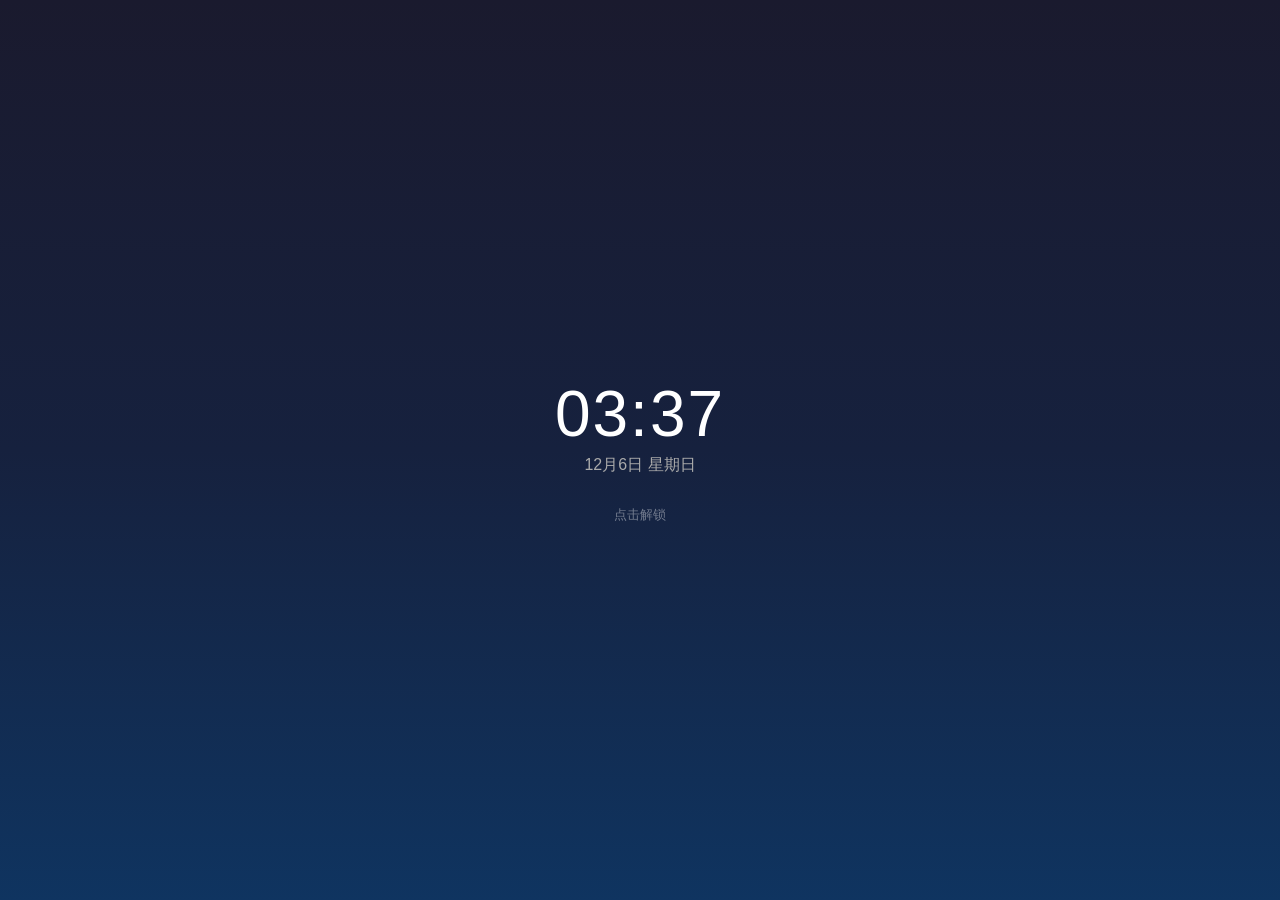
==== commit 3197f83c: "修复：psmsSendMsg锁定aid/rid局部变量(安全版，不删函数)" ====
--- a/index.html
+++ b/index.html
@@ -7351,7 +7351,7 @@
 async function prMessages(){pmarkSMSRead();var el=document.getElementById('paMessagesB');el.style.overflow='';_psmsView='list';_psmsAgentId=null;_psmsRoomId=null;var cfg=await psmsGetCfg();var h='<div style="padding:8px 12px;display:flex;align-items:center;gap:8px"><span style="font-size:20px;font-weight:600;color:#fff;flex:1">💬 短信</span><span onclick="psmsNewChat()" style="font-size:22px;cursor:pointer">➕</span><span onclick="psmsOpenSettings()" style="font-size:18px;cursor:pointer;opacity:.6;margin-left:4px">⚙</span></div>';var list=(agents||[]);var hasAny=false;for(var ai=0;ai<list.length;ai++){var ag=list[ai];var rms=rooms&&rooms[ag.id]?rooms[ag.id]:[{id:'default',name:'日常'}];for(var ri=0;ri<rms.length;ri++){var rm=rms[ri];var msgs=await psmsGetMsgs(ag.id,rm.id);if(msgs.length>0){hasAny=true;var last=msgs[msgs.length-1];var prev=last.text||'';if(prev.length>30)prev=prev.substring(0,30)+'...';h+='<div class="list-item" onclick="psmsOpenChat(\''+ag.id+'\',\''+rm.id+'\')" style="display:flex;align-items:center;gap:12px"><span style="font-size:28px">'+ag.avatar+'</span><div style="flex:1;min-width:0"><div style="font-size:15px;color:#fff">'+ag.name+(rms.length>1?' · '+rm.name:'')+'</div><div style="font-size:12px;color:#888;overflow:hidden;text-overflow:ellipsis;white-space:nowrap">'+prev+'</div></div><div style="font-size:10px;color:#666">'+new Date(last.time).toLocaleTimeString('zh-CN',{hour:'2-digit',minute:'2-digit'})+'</div></div>'}}}if(!hasAny)h+='<div style="color:#888;text-align:center;padding:40px">💬<br>点击 ➕ 新建对话<br><span style="font-size:12px">选择智能体和房间开始短信聊天</span></div>';el.innerHTML=h}
 async function psmsNewChat(){var el=document.getElementById('paMessagesB');var list=(agents||[]);var h='<div style="padding:12px"><div style="font-size:16px;font-weight:600;color:#fff;margin-bottom:12px">新建短信对话</div>';for(var i=0;i<list.length;i++){var ag=list[i];var rms=rooms&&rooms[ag.id]?rooms[ag.id]:[{id:'default',name:'日常'}];h+='<div style="margin-bottom:8px"><div style="font-size:14px;color:#aaa;margin-bottom:4px">'+ag.avatar+' '+ag.name+'</div>';for(var j=0;j<rms.length;j++){var rm=rms[j];h+='<div class="list-item" onclick="psmsOpenChat(\''+ag.id+'\',\''+rm.id+'\')"><span>💬</span><span>'+rm.name+'</span></div>'}}h+='</div>';h+='<button class="pent-btn" style="width:calc(100% - 24px);margin:0 12px" onclick="prMessages()">← 返回列表</button></div>';el.innerHTML=h}
 async function psmsOpenChat(aid,rid){pmarkSMSRead();var el=document.getElementById('paMessagesB');el.style.overflow='hidden';_psmsAgentId=aid;_psmsRoomId=rid;_psmsView='chat';var ag=psmsGetAgent(aid);var rn=psmsGetRoomName(aid,rid);var msgs=await psmsGetMsgs(aid,rid);_psmsOffset=Math.min(50,msgs.length);_psmsHasMore=msgs.length>50;var show=msgs.slice(Math.max(0,msgs.length-50));var h='<div style="display:flex;flex-direction:column;height:100%">';h+='<div style="display:flex;align-items:center;padding:8px 12px;gap:8px;border-bottom:1px solid rgba(255,255,255,.08);flex-shrink:0"><span onclick="prMessages()" style="cursor:pointer;font-size:22px">‹</span><span style="font-size:28px">'+ag.avatar+'</span><div style="flex:1"><div style="font-size:15px;color:#fff">'+ag.name+'</div><div style="font-size:11px;color:#888">'+rn+'</div></div></div>';if(_psmsHasMore)h+='<div style="text-align:center;padding:6px;flex-shrink:0"><span onclick="psmsLoadMore()" style="color:#007aff;cursor:pointer;font-size:12px">▲ 加载更早的消息</span></div>';h+='<div id="psmsList" style="flex:1;overflow-y:auto;padding:8px;-webkit-overflow-scrolling:touch">';for(var i=0;i<show.length;i++){var m=show[i];var isAI=m.role==='ai';var realIdx=msgs.length-show.length+i;h+='<div style="display:flex;flex-direction:column;align-items:'+(isAI?'flex-start':'flex-end')+';margin:4px 0" onclick="if(confirm(\'删除这条消息？\'))psmsDelMsg('+realIdx+')">';if(isAI)h+='<span style="font-size:10px;color:#888;margin-left:8px">'+ag.name+'</span>';h+='<div style="max-width:75%;padding:8px 12px;border-radius:'+(isAI?'2px 12px 12px 12px':'12px 2px 12px 12px')+';background:'+(isAI?'rgba(255,255,255,.12)':'#34c759')+';color:'+(isAI?'#ddd':'#000')+';font-size:14px;word-break:break-word">'+m.text+'</div>';h+='<span style="font-size:9px;color:#666;margin-top:1px">'+new Date(m.time).toLocaleTimeString('zh-CN',{hour:'2-digit',minute:'2-digit'})+'</span></div>'}h+='</div>';h+='<div style="display:flex;gap:8px;padding:8px;padding-bottom:50px;border-top:1px solid rgba(255,255,255,.08);flex-shrink:0"><input id="psmsInp" class="pent-inp" style="flex:1" placeholder="输入短信…" onkeydown="if(event.key===\'Enter\')psmsSendMsg()"><button class="pent-btn" onclick="psmsSendMsg()">发送</button></div></div>';el.innerHTML=h;setTimeout(function(){var lst=document.getElementById('psmsList');if(lst)lst.scrollTop=lst.scrollHeight},100)}
-async function psmsSendMsg(){var inp=document.getElementById('psmsInp');var t=inp.value.trim();if(!t||!_psmsAgentId)return;inp.value='';var msgs=await psmsGetMsgs();msgs.push({id:'sm_'+Date.now(),role:'user',text:t,time:Date.now()});if(msgs.length>1000)msgs=msgs.slice(-1000);await psmsSaveMsgs(_psmsAgentId,_psmsRoomId,msgs);psmsOpenChat(_psmsAgentId,_psmsRoomId);psmsUpdateAllContext();if(typeof apiKey!=='undefined'&&apiKey){var ag=psmsGetAgent(_psmsAgentId);try{var sysPrompt='你是'+ag.name+'。这是短信对话，保持简短自然（1-3句话），像真人发短信一样。当前时间：'+new Date().toLocaleString('zh-CN')+'。';var wxCtx=await psmsBuildWxContext();if(wxCtx)sysPrompt+=wxCtx;var ctx=msgs.slice(-50).map(function(m){return{role:m.role==='ai'?'assistant':'user',content:m.text}});ctx.unshift({role:'system',content:sysPrompt});var fullText='';var ac=new AbortController();await callDeepSeekForSMS(ctx,function(chunk){fullText+=chunk},ac);if(fullText){msgs.push({id:'sm_'+Date.now(),role:'ai',text:fullText.trim(),time:Date.now()});if(msgs.length>1000)msgs=msgs.slice(-1000);await psmsSaveMsgs(_psmsAgentId,_psmsRoomId,msgs);psmsOpenChat(_psmsAgentId,_psmsRoomId);pnotify({title:'📱 '+ag.name,text:fullText.trim().substring(0,60)+(fullText.length>60?'...':''),icon:'💬'})}}catch(e){pnotify({title:'📱 短信发送失败',text:e.message||'网络错误，请重试',icon:'⚠️'});psmsOpenChat(_psmsAgentId,_psmsRoomId)}}}
+async function psmsSendMsg(){var inp=document.getElementById('psmsInp');var t=inp.value.trim();if(!t||!_psmsAgentId)return;var aid=_psmsAgentId,rid=_psmsRoomId;inp.value='';var msgs=await psmsGetMsgs(aid,rid);msgs.push({id:'sm_'+Date.now(),role:'user',text:t,time:Date.now()});if(msgs.length>1000)msgs=msgs.slice(-1000);await psmsSaveMsgs(aid,rid,msgs);psmsOpenChat(aid,rid);psmsUpdateAllContext();if(typeof apiKey!=='undefined'&&apiKey){var ag=psmsGetAgent(aid);try{var sysPrompt='你是'+ag.name+'。这是短信对话，保持简短自然（1-3句话），像真人发短信一样。当前时间：'+new Date().toLocaleString('zh-CN')+'。';var wxCtx=await psmsBuildWxContext();if(wxCtx)sysPrompt+=wxCtx;var ctx=msgs.slice(-50).map(function(m){return{role:m.role==='ai'?'assistant':'user',content:m.text}});ctx.unshift({role:'system',content:sysPrompt});var fullText='';var ac=new AbortController();await callDeepSeekForSMS(ctx,function(chunk){fullText+=chunk},ac);if(fullText){msgs.push({id:'sm_'+Date.now(),role:'ai',text:fullText.trim(),time:Date.now()});if(msgs.length>1000)msgs=msgs.slice(-1000);await psmsSaveMsgs(aid,rid,msgs);psmsOpenChat(aid,rid);pnotify({title:'📱 '+ag.name,text:fullText.trim().substring(0,60)+(fullText.length>60?'...':''),icon:'💬'})}}catch(e){pnotify({title:'📱 短信发送失败',text:e.message||'网络错误，请重试',icon:'⚠️'});psmsOpenChat(aid,rid)}}}
 // ===== 统一 API 层 =====
 var _apiKeyErrorShown=false;
 function papiErrorToast(status){if(status===401||status===403){if(!_apiKeyErrorShown){_apiKeyErrorShown=true;pnotify({title:'🔑 API Key 无效',text:'请在设置中检查 Key',icon:'⚠️'});setTimeout(function(){_apiKeyErrorShown=false},10000)}return'key'}if(status===429){pnotify({title:'⏳ 请求太频繁',text:'请稍后再试',icon:'⚠️'});return'busy'}return'default'}
